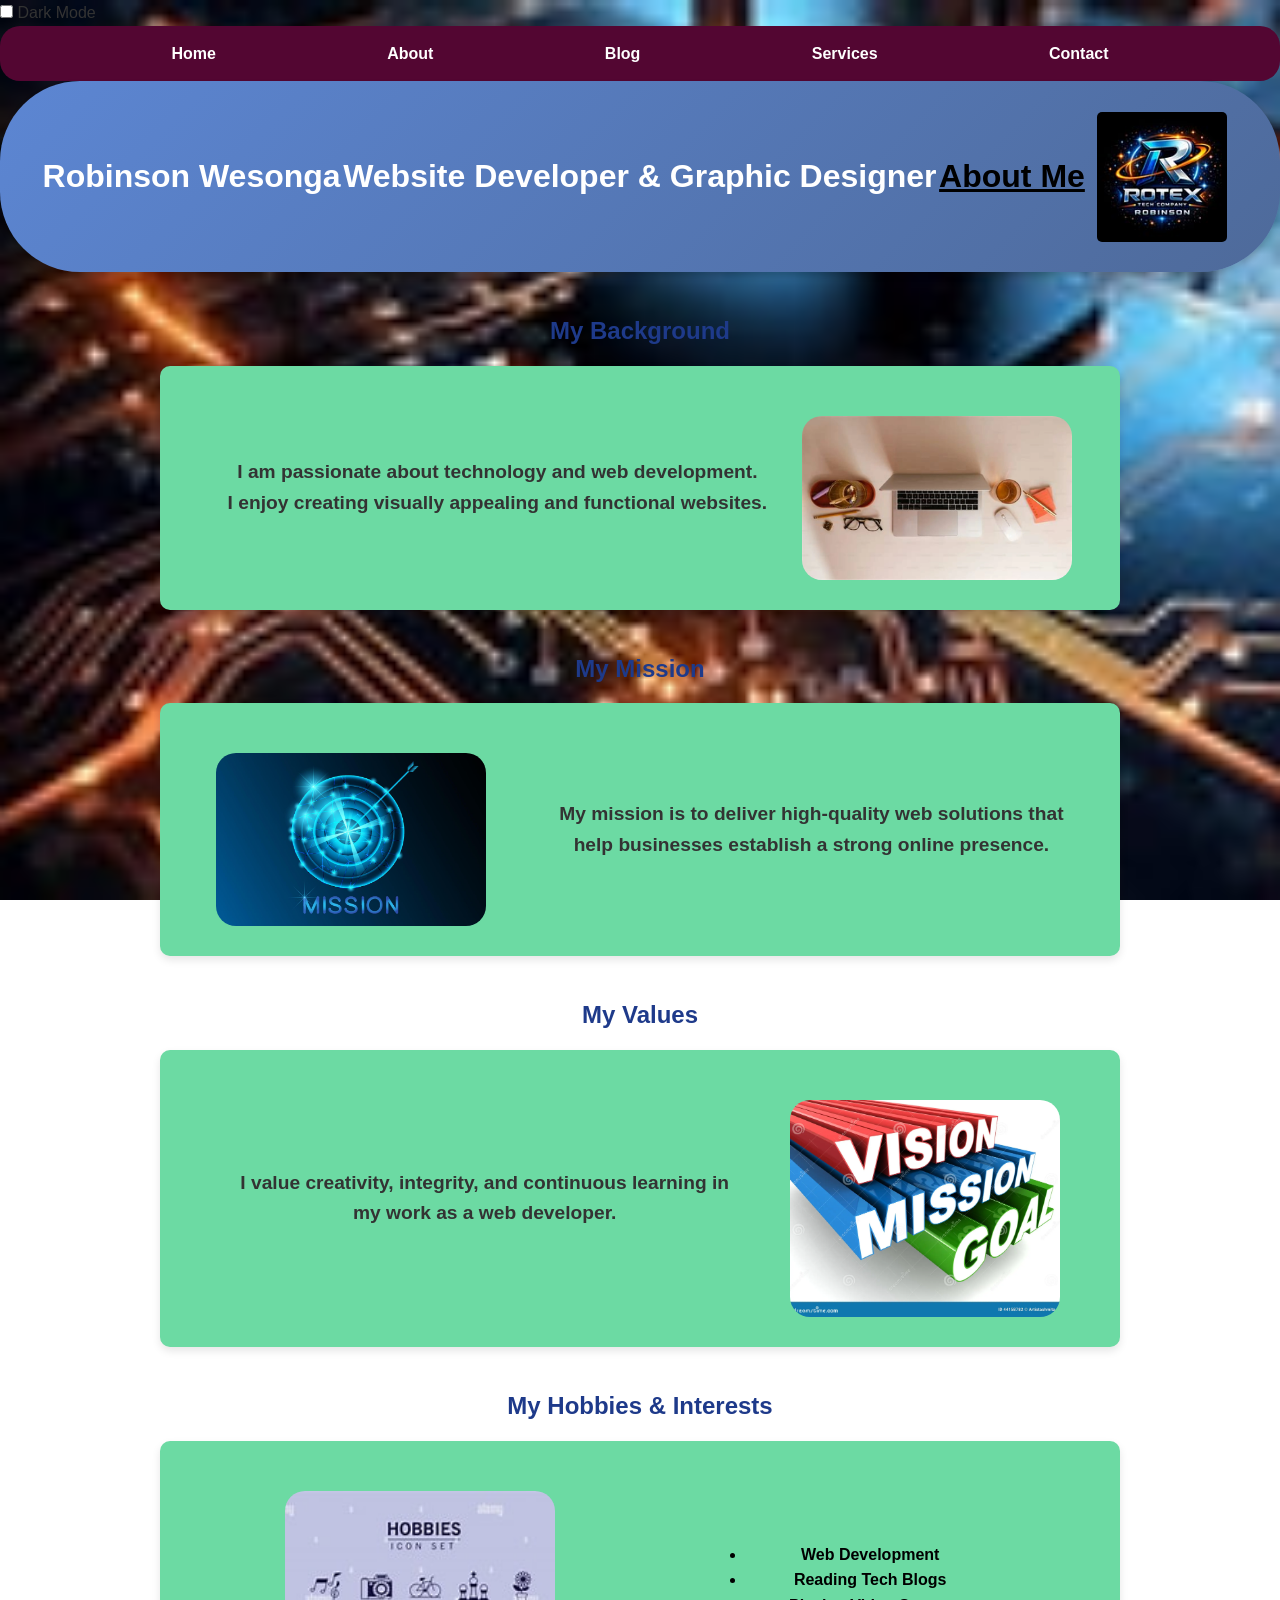
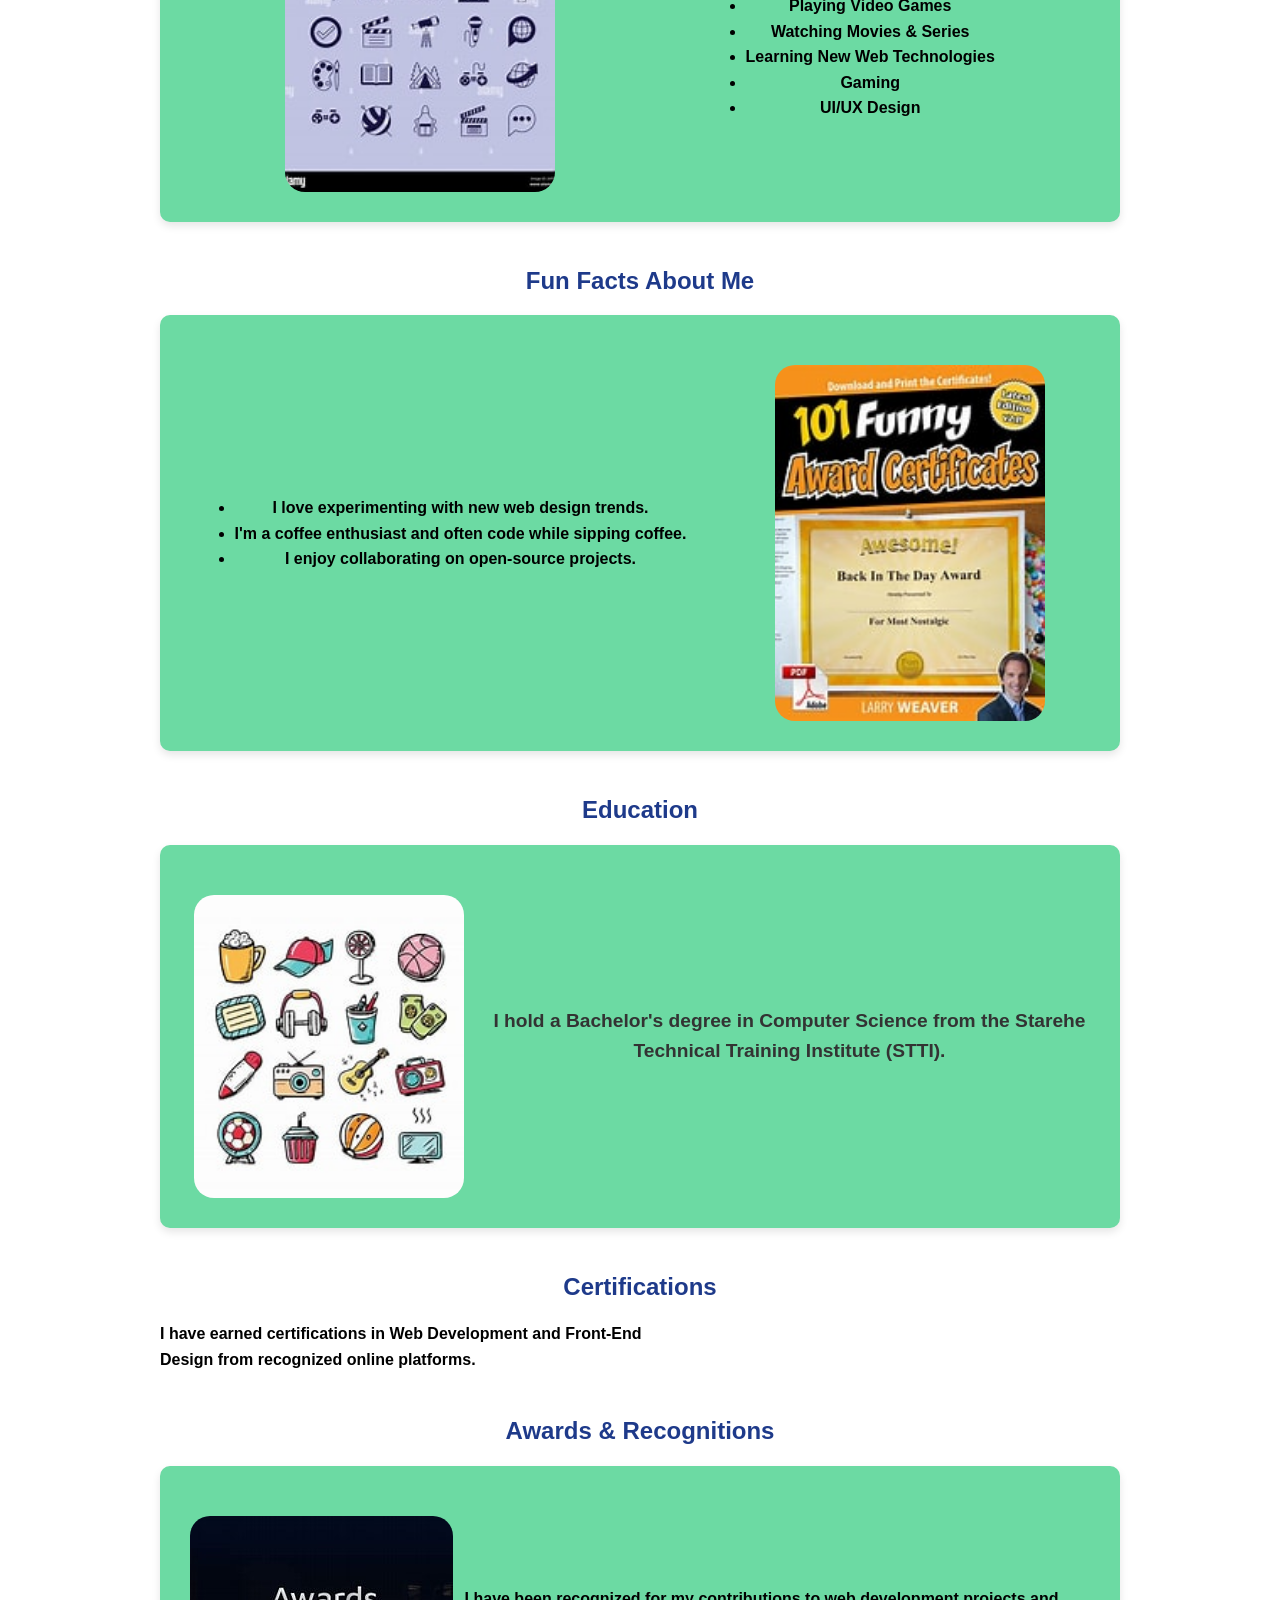
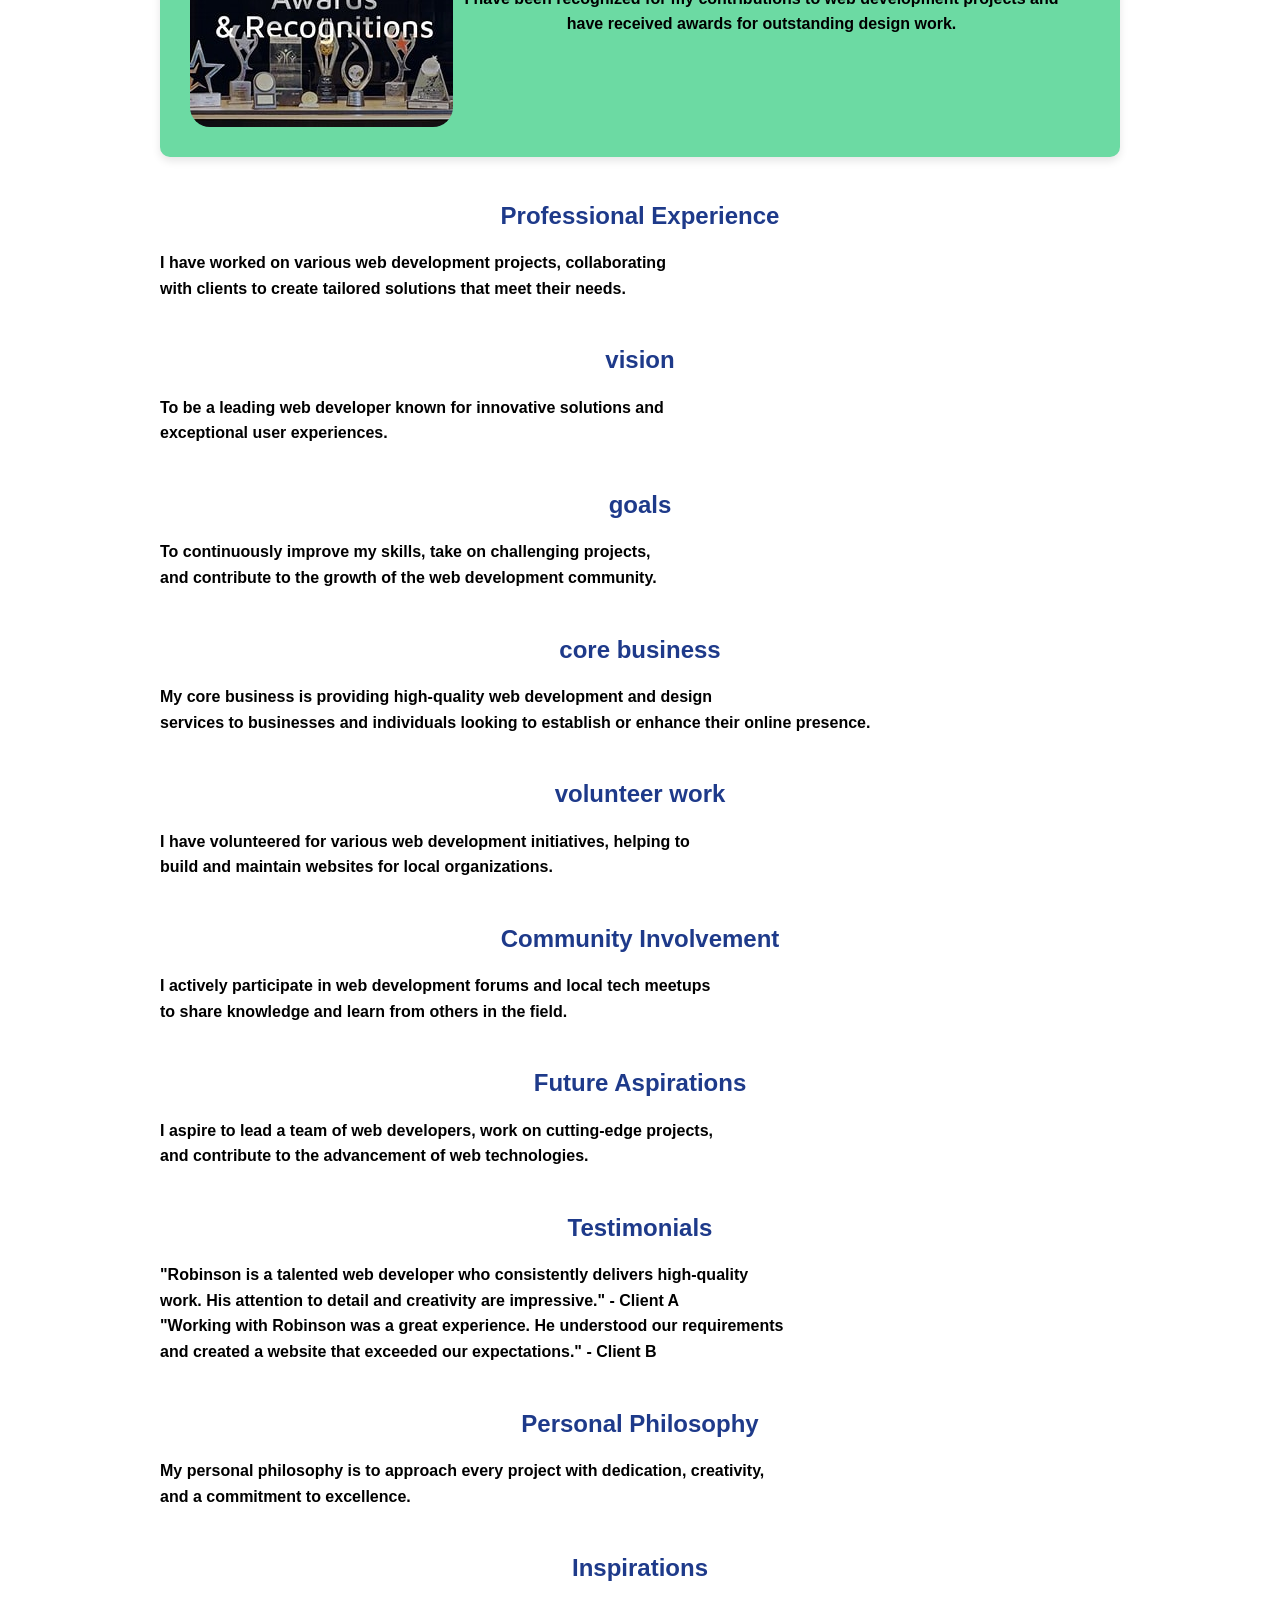
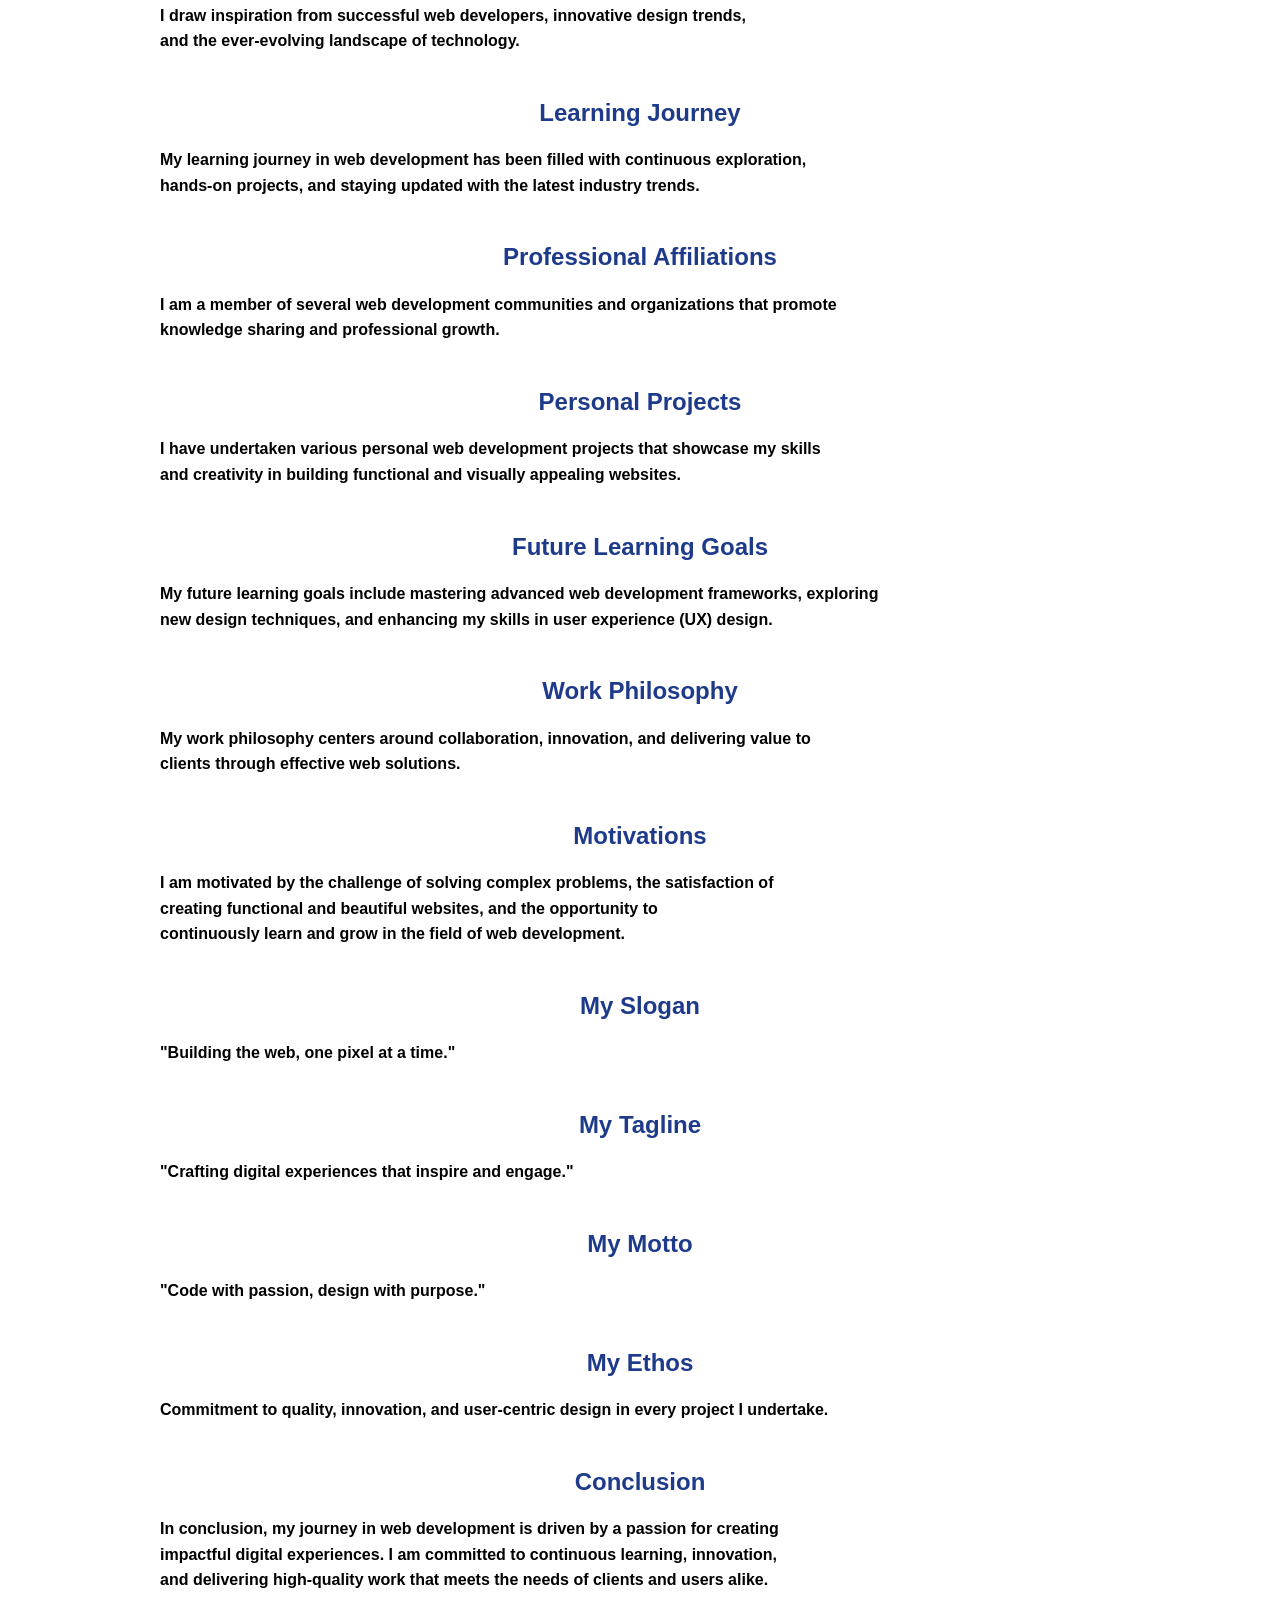
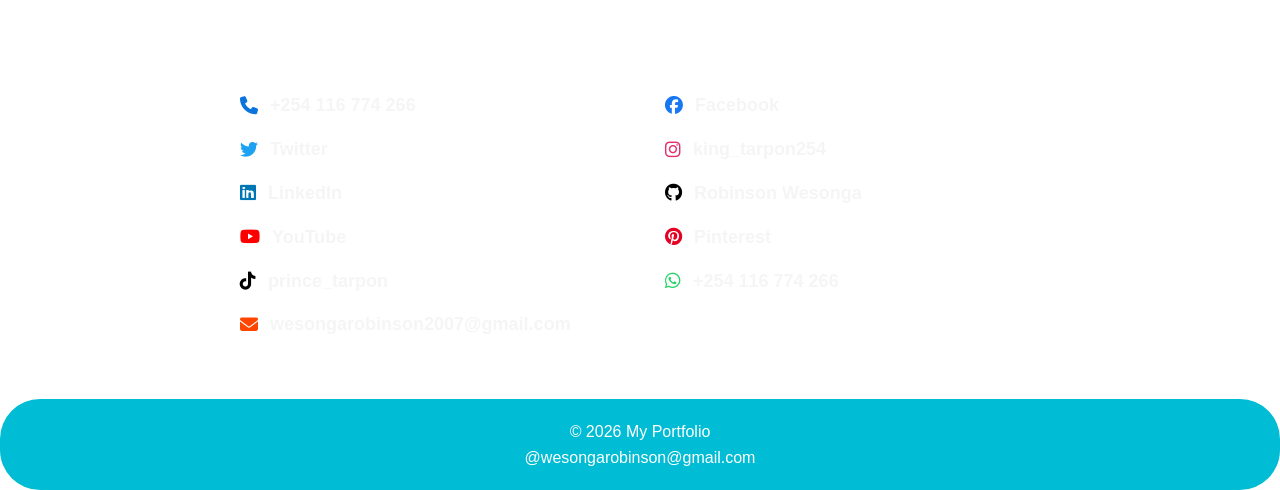
==== about.html @ 561dfd43 "modified:   about.html inserted new file:   images/OIP (1).jpg inserted new file:   images/OIP (1).w" ====
<!DOCTYPE html>
<html>

<head>
    <title>About Me</title>
    <!--CSS-->
    <link rel="stylesheet" href="style.css">
    <!--Font Awesome CDN for icons-->
    <link rel="stylesheet" href="https://cdnjs.cloudflare.com/ajax/libs/font-awesome/6.4.0/css/all.min.css">
</head>

<body>

    <input type="checkbox" onclick="document.body.classList.toggle('dark')">
    <span>Dark Mode</span>

    <nav class="sidebar">
        <ul>
            <li><a href="index.html">Home</a></li>
            <li><a href="about.html">About</a></li>
            <li><a href="blog.html">Blog</a></li>
            <li><a href="services.html">Services</a></li>
            <li><a href="contact.html">Contact</a></li>
        </ul>
    </nav>

    <header>

        <h1>Robinson Wesonga</h1>
        <h1>Website Developer & Graphic Designer</h1>
        <h1 style="text-decoration: underline; color: black;">About Me</h1>
        <img src="images/642961616_18037178177574374_8759530237700538439_n.jpg" alt="image.png">
    </header>

    <main>

        <!--== My Background section==-->
        <section>
            <h2 style="text-align: center;"><b>My Background</h2>
            <div class="mission">
                <p>
                    I am passionate about technology and web development.<br> I enjoy creating visually appealing and
                    functional
                    websites.
                </p>
                <img class="image" src="images/OIP.webp" alt="">
            </div>
        </section>

        <!--== My Mission section==-->
        <section>
            <h2 style="text-align: center;">My Mission</h2>
            <div class="mission">
                <img class="image"
                    src="images/futuristic-mission-concept-an-arrow-and-darts-target-glowing-symbols-and-text-technology-abstract-mission-illustration-graphic-design-concept-of-business-mission-glow-in-the-dark-background-vector.jpg"
                    alt="">
                <p>
                    My mission is to deliver high-quality web solutions that<br> help businesses establish a strong
                    online
                    presence.
                </p>
            </div>
        </section>

        <!--== My Values section ==-->
        <section>
            <h2 style="text-align: center;">My Values</h2>
            <div class="mission">
                <p>
                    I value creativity, integrity, and continuous learning in<br> my work as a web developer.
                </p>
                <img class="image" src="images/vision-mission-concept-words-goal-zooming-view-44158782.webp" alt="">
            </div>
        </section>

        <!--== My Hobbies & Interests section ==-->
        <section>
            <h2 style="text-align: center;">My Hobbies & Interests</h2>
            <div class="mission">
                <img class="image" src="images/OIP.jpg" alt="">
                <ul>
                    <li>Web Development</li>
                    <li>Reading Tech Blogs</li>
                    <li>Playing Video Games</li>
                    <li>Watching Movies & Series</li>
                    <li>Learning New Web Technologies</li>
                    <li>Gaming</li>
                    <li>UI/UX Design</li>
                </ul>
            </div>
        </section>

        <!--== Fun Facts About Me section ==-->
        <section>
            <h2 style="text-align: center;">Fun Facts About Me</h2>
            <div class="mission">
            <ul>
                <li>I love experimenting with new web design trends.</li>
                <li>I'm a coffee enthusiast and often code while sipping coffee.</li>
                <li>I enjoy collaborating on open-source projects.</li>
            </ul>
            <img class="image" src="images/OIP (1).jpg" alt="">
            </div>
        </section>

        <!--== Education section ==-->
        <section>
            <h2 style="text-align: center;">Education</h2>
            <div class="mission">
                <img class="image" src="images/OIP (2).jpg" alt="">
            
            <p>I hold a Bachelor's degree in Computer Science from the Starehe<br> Technical Training Institute (STTI).
            </p>
        </div>
        </section>

        <!--== Certifications section ==-->
        <section>
            <h2 style="text-align: center;">Certifications</h2>
            <p>I have earned certifications in Web Development and Front-End<br> Design from recognized online
                platforms.
            </p>
        </section>

        <!--== Awards & Recognitions section ==-->
        <section>
            <h2 style="text-align: center;">Awards & Recognitions</h2>
            <p>
                <div class="mission">
                    <img class="image" src="images/OIP (3).jpg" alt="">
                I have been recognized for my contributions to web development
                projects and have received awards for outstanding design work.
            </p>
        </div>
        </section>
        <!--== Professional Experience section ==-->
        <section>
            <h2 style="text-align: center;">Professional Experience</h2>
            <p>I have worked on various web development projects, collaborating<br> with clients to create tailored
                solutions that meet their needs.</p>
        </section>

        <!--== Vision section ==-->
        <section>
            <h2 style="text-align: center;">vision</h2>
            <p>To be a leading web developer known for innovative solutions and<br> exceptional user experiences.</p>
        </section>

        <!--== Goals section ==-->
        <section>
            <h2 style="text-align: center;">goals</h2>
            <p>To continuously improve my skills, take on challenging projects,<br> and contribute to the growth of the
                web
                development community.</p>
        </section>

        <!--==our core business section-->
        <section>
            <h2 style="text-align: center;">core business</h2>
            <p>My core business is providing high-quality web development and design<br> services to businesses and
                individuals looking to establish or enhance their online presence.</p>
        </section>

        <!--== Volunteer Work section ==-->
        <section>
            <h2 style="text-align: center;">volunteer work</h2>
            <p>I have volunteered for various web development initiatives, helping to<br> build and maintain websites
                for
                local organizations.</p>
        </section>

        <!--== Community Involvement section ==-->
        <section>
            <h2 style="text-align: center;">Community Involvement</h2>
            <p>I actively participate in web development forums and local tech meetups<br> to share knowledge and learn
                from
                others in the field.</p>
        </section>

        <!--== Future Aspirations section ==-->
        <section>
            <h2 style="text-align: center;">Future Aspirations</h2>
            <p>I aspire to lead a team of web developers, work on cutting-edge projects,<br> and contribute to the
                advancement of web technologies.</p>
        </section>

        <!--== Testimonials section section==-->
        <section>
            <h2 style="text-align: center;">Testimonials</h2>
            <p>"Robinson is a talented web developer who consistently delivers high-quality<br> work. His attention to
                detail and creativity are impressive." - Client A</p>
            <p>"Working with Robinson was a great experience. He understood our requirements<br> and created a website
                that
                exceeded our expectations." - Client B</p>
        </section>

        <!--== Personal Philosophy section-->
        <section>
            <h2 style="text-align: center;">Personal Philosophy</h2>
            <p>My personal philosophy is to approach every project with dedication, creativity,<br> and a commitment to
                excellence.</p>
        </section>

        <!--== Inspirations section==-->
        <section>
            <h2 style="text-align: center;">Inspirations</h2>
            <p>I draw inspiration from successful web developers, innovative design trends,<br> and the ever-evolving
                landscape of technology.</p>
        </section>

        <!--== Learning Journey section==-->
        <section>
            <h2 style="text-align: center;">Learning Journey</h2>
            <p>My learning journey in web development has been filled with continuous exploration,<br> hands-on
                projects, and staying updated with the latest industry trends.</p>
        </section>

        <!--== Personal Affiliation Section==-->
        <section>
            <h2 style="text-align: center;">Professional Affiliations</h2>
            <p>I am a member of several web development communities and organizations that promote<br> knowledge sharing
                and professional growth.</p>
        </section>

        <!--== Personal Project Section==-->
        <section>
            <h2 style="text-align: center;">Personal Projects</h2>
            <p>I have undertaken various personal web development projects that showcase my skills<br> and creativity in
                building functional and visually appealing websites.</p>
        </section>

        <!--== Future Learning Goal Section==-->
        <section>
            <h2 style="text-align: center;">Future Learning Goals</h2>
            <p>My future learning goals include mastering advanced web development frameworks, exploring<br> new design
                techniques, and enhancing my skills in user experience (UX) design.</p>
        </section>

        <!--== Work Philosophy section ==-->
        <section>
            <h2 style="text-align: center;">Work Philosophy</h2>
            <p>My work philosophy centers around collaboration, innovation, and delivering value to<br> clients through
                effective web solutions.</p>
        </section>

        <!--== Motivations section ==-->
        <section>
            <h2 style="text-align: center;">Motivations</h2>
            <p>I am motivated by the challenge of solving complex problems, the satisfaction of<br> creating functional
                and
                beautiful websites, and the opportunity to <br>continuously learn and grow in the field of web
                development.
            </p>
        </section>

        <!--== My Slogan Section ==-->
        <section>
            <h2 style="text-align: center;">My Slogan</h2>
            <p>"Building the web, one pixel at a time."</p>
        </section>

        <!--== tagline sectiion ==-->
        <section>
            <h2 style="text-align: center;">My Tagline</h2>
            <p>"Crafting digital experiences that inspire and engage."</p>
        </section>

        <!--== my motto section ==-->
        <section>
            <h2 style="text-align: center;">My Motto</h2>
            <p>"Code with passion, design with purpose."</p>
        </section>

        <!--== My Ethos Section ==-->
        <section>
            <h2 style="text-align: center;">My Ethos</h2>
            <p>Commitment to quality, innovation, and user-centric design in every project I undertake.</p>
        </section>

        <!--== conclusion section ==-->
        <section>
            <h2 style="text-align: center;">Conclusion</h2>
            <p>In conclusion, my journey in web development is driven by a passion for creating<br> impactful digital
                experiences. I am committed to continuous learning, innovation, <br>and delivering high-quality work
                that
                meets the needs of clients and users alike.</p>
        </section>
        <h2 class="reach">Follow Us on:</h2>

        <ul class="contacts">
            <li><i class="fa-solid fa-phone phone"> </i><a href="tel:+254116774266">+254 116 774 266</a></li>
            <li><i class="fa-brands fa-facebook facebook"></i> <a href="https://facebook.com/Prince Tarpon"
                    target="_blank">Facebook</a></li>
            <li><i class="fa-brands fa-twitter twitter"></i><a href="https://twitter.com" target="_blank">Twitter</a>
            </li>
            <li><i class="fa-brands fa-instagram instagram"></i> <a href="https://instagram.com/king_tarpon254"
                    target="_blank">king_tarpon254</a></li>
            <li><i class="fa-brands fa-linkedin linkedin"></i> <a href="https://linkedin.com"
                    target="_blank">LinkedIn</a></li>
            <li><i class="fa-brands fa-github github"></i> <a href="https://github.com" target="_blank">Robinson
                    Wesonga</a></li>
            <li><i class="fa-brands fa-youtube youtube"></i> <a href="https://youtube.com" target="_blank">YouTube</a>
            </li>
            <li><i class="fa-brands fa-pinterest pinterest"></i> <a href="https://pinterest.com"
                    target="_blank">Pinterest</a></li>
            <li><i class="fa-brands fa-tiktok tiktok"></i> <a href="https://www.tiktok.com/prince_tarpon"
                    target="_blank">prince_tarpon</a>
            </li>
            <li> <i class="fa-brands fa-whatsapp whatsapp"></i> <a href="https://wa.me/254116774266"
                    target="_blank">+254 116 774 266</a></li>
            <li><i class="fa-solid fa-envelope email"></i><a
                    href="mailto:wesongarobinson2007@gmail.com">wesongarobinson2007@gmail.com</a> </li>
        </ul>

        </b>
    </main>

    <footer>

        <p>© 2026 My Portfolio</p>
        <p>@wesongarobinson@gmail.com</p>
    </footer>

</body>

</html>
---- style.css ----
.dark {
    background-color: black;
    color: white;
}

/* GENERAL STYLES */
* {
    margin: 0;
    padding: 0;
    box-sizing: border-box;
    font-family: Arial, Helvetica, sans-serif;

}

body {
    font-family: Arial, Helvetica, sans-serif;
    line-height: 1.6;
    background: url('images/OIP (7).jpg') no-repeat center center fixed;
    background-size: cover;
    color: #333;
    border-radius: 80px;

}

/* NAVIGATION */
nav {
    background: rgb(83, 6, 50);
    padding: 15px;
    border-radius: 20px;
}

nav ul {
    display: flex;
    justify-content: space-evenly;
    list-style: none;
}

.paragraph {
    font-size: larger;
    font-family: 'Times New Roman', Times, serif;
    text-align: center;

}

.skill {
    margin-bottom: 20px;
    margin-top: 20px;
    padding: 10px;
    background-color: #e0f2fe;
    border-radius: 8px;
}

.skill h3 {
    margin-bottom: 10px;
}

.skill ul {
    list-style: square;
    margin-left: 20px;
    margin-bottom: 20px;
    padding: 10px;
    align-items: center;
}

.hero {
    background: olive;
    color: antiquewhite;
    padding: 50px;
    text-align: center;
}

.content {
    background: whitesmoke;
    margin: 25px;
    padding: 25px;
    border-radius: 6px;
}


nav ul li {
    margin: 0 15px;
}

nav ul li a {
    color: white;
    text-decoration: none;
    font-weight: bold;
}

nav ul li a:hover {
    color: #facc15;
}

@media screen {}

/* HEADER SECTION */
header {
    background: linear-gradient(135deg, #5c86d3, #4e6a9a);
    color: #fff;
    padding: 20px 40px;
    display: flex;
    align-items: center;
    justify-content: space-evenly;
    box-shadow: 0 4px 6px rgba(0, 0, 0, 0.2);
    border-radius: 80px;
}


header img {
    padding: 10px;
    width: 150px;
    border-radius: 15px;
    margin-top: 1px;
    display: flex;

}
.image {
    width: 30%;
    height: auto;
    border-radius: 20px;
    margin-top: 20px;
    justify-content: space-between;
}
.mission {
    padding: 30px;
    border-radius: 10px;
    text-align: center;
    box-shadow: 0 4px 8px rgba(0, 0, 0, 0.1);
    display: flex;
    flex-direction: row;
    align-items: center;
    justify-content: space-around;
    background-color: #6cdaa3;
}
.mission p {
    font-size: 1.2rem;
    color: #333;
    margin-left: 20px;
}

/* MAIN CONTENT */
main {
    padding: 40px 20px;
    max-width: 1000px;
    margin: auto;
    color: black;
}

section {
    margin-bottom: 40px;
}

section h2 {
    color: #1e3a8a;
    margin-bottom: 15px;
}

/* CARDS */
.card {
    background: white;
    padding: 20px;
    margin: 15px 0;
    border-radius: 10px;
    box-shadow: 0 4px 10px rgba(0, 0, 0, 0.1);
}

/* BLOG & SERVICES GRID */
.grid {
    display: grid;
    grid-template-columns: repeat(auto-fit, minmax(250px, 1fr));
    gap: 20px;
    flex-wrap: wrap;
}


/* FOOTER */
footer {
    text-align: center;
    padding: 20px;
    background: #00bcd4;
    color: white;
    border-radius: 40px;
}

.form-container {
    background: rgba(19, 80, 82, 0.1);
    margin-bottom: 10px;
    margin-left: 300px;
    margin-top: 80px;
    padding: 40px;
    border-radius: 15px;
    width: 380px;
    height: 640px;
    text-align: center;
    box-shadow: 0 0 15px rgba(13, 241, 13, 0.3)
}

h2 {
    color: #fff;
    margin-bottom: 20px;
}

/*password section*/

input {
    font-family: monospace;
    font-size: 1rem;
    padding: 0.5rem 1rem;
    padding-right: 4rem;
    letter-spacing: 0.1ch;
    border-radius: 6px;
    color: var(--color-alpha);
    border-color: var(--color-alpha);
    border-style: solid;
    background: var(--input-bg);
    outline: none;
    transition: border-color 0.2s, color 0.2s;
    
}


.input-box {
    position: relative;
    margin: 20px 0;
}

.input-box input {
    width: 100%;
    padding: 15px 18px;
    background: none;
    border: none;
    outline: none;
    color: #fff;
    font-size: 18px;
    border-bottom: 2px solid rgba(255, 255, 255, 0.5);
    transition: 0.4s;
}

.input-box input:focus {
    border-color: #00ffff;
    box-shadow: 0 5px 15px rgba(255, 255, 255, 0.3);
}

.input-box span {
    position: absolute;
    top: 50%;
    left: 15px;
    color: rgba(255, 255, 255, 0.5);
    font-size: 14px;
    pointer-events: none;
    transition: translateY(-50%);
}

.input-box input:focus+span,
.input-box input:not(:placeholder-shown)+span {
    top: 5px;
    font-size: 10px;
    color: #00ffff;
}

.submit-btn {
    background: linear-gradient(90deg, #00ffff, #00ff80);
    border: none;
    padding: 12px 30px;
    border-radius: 25px;
    color: #000;
    font-weight: bold;
    cursor: pointer;
    transition: 0.4s;
    margin-top: 10px;
}

.submit-btn:hover {
    background: linear-gradient(90deg, #00ff80, #00ffff);
    box-shadow: 0 5px 15px #00ffff80;
}

.submit-btn::before {
    content: "";
    position: absolute;
    inset: 0;
    border-radius: 10px;
    background: linear-gradient(150deg, #ff006e, #8400ff, #00ff85, #ffd500, #ff006e);
    background-size: 500%;
    z-index: -1;
    filter: blur(40px);
    opacity: 0;
    transition: opacity 0.3s ease;
}

.submit-btn:hover::before {
    opacity: 1;
}

.contacts{
    list-style: none;
    padding: 0px;
    max-width: 800px;
    margin: 20px auto;
    font-size: 18px;
    display:grid ;
    grid-template-columns: repeat(auto-fit, minmax(300px, 1fr)); /* 2 columns if screen is wide*/
    gap:15px 50px; /*row and column gap */
}
.contacts li{
    display: flex;
    align-items: center;
    gap: 12px; /*space between icon and text*/

}
/*Colored icons*/
.contacts i.phone { color: #0a74da; }
.contacts i.instagram { color: #E1306C; }
.contacts i.tiktok { color: #010101; }
.contacts i.whatsapp { color: #25D366; }
.contacts i.email { color: #FF4500; }
.contacts i.linkedin { color: #0077B5; }
.contacts i.facebook { color: #1877F2; }
.contacts i.github { color: #000000; }
.contacts i.pinterest { color: #E60023; }
.contacts i.youtube { color: #FF0000; }
.contacts i.twitter { color: #1DA1F2; }

/*Links*/
.contacts a{
    text-decoration: none;
    color:whitesmoke
}

.contacts a:hover {
    color:#ff4500;
}
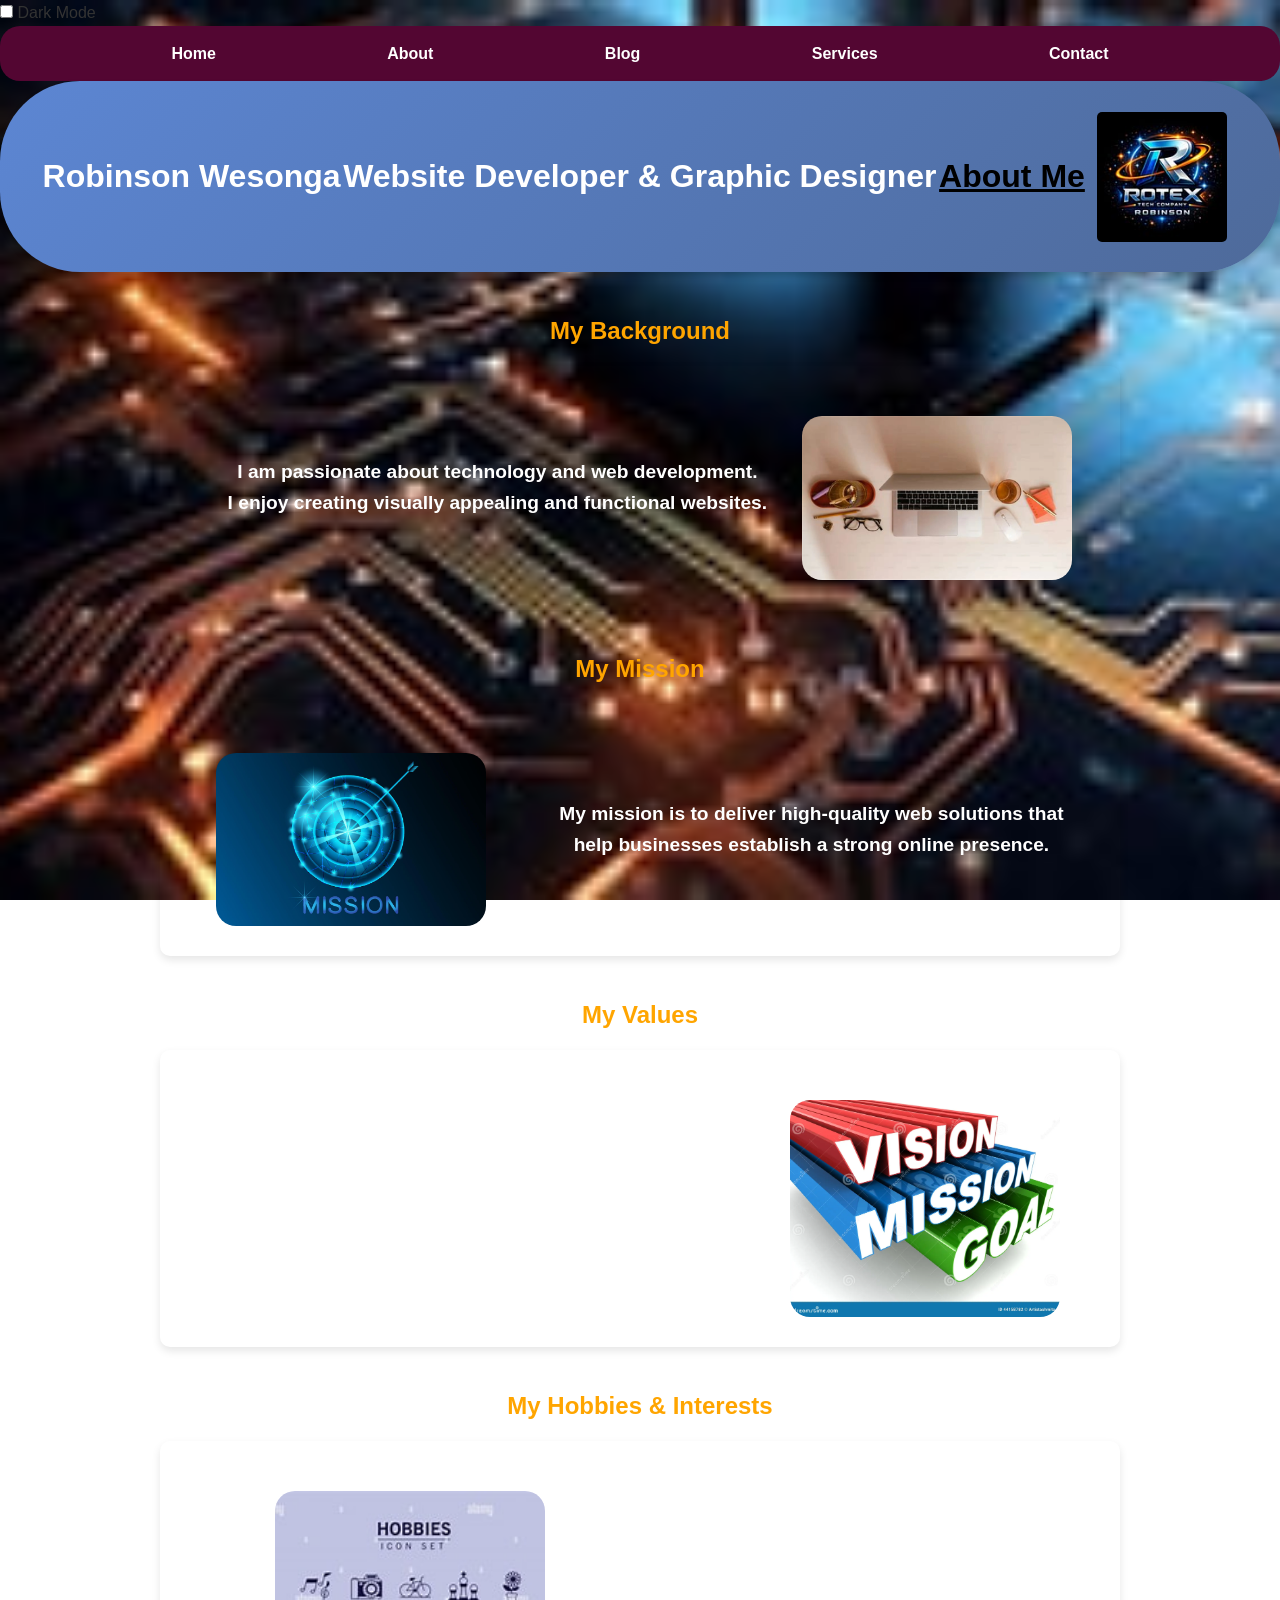
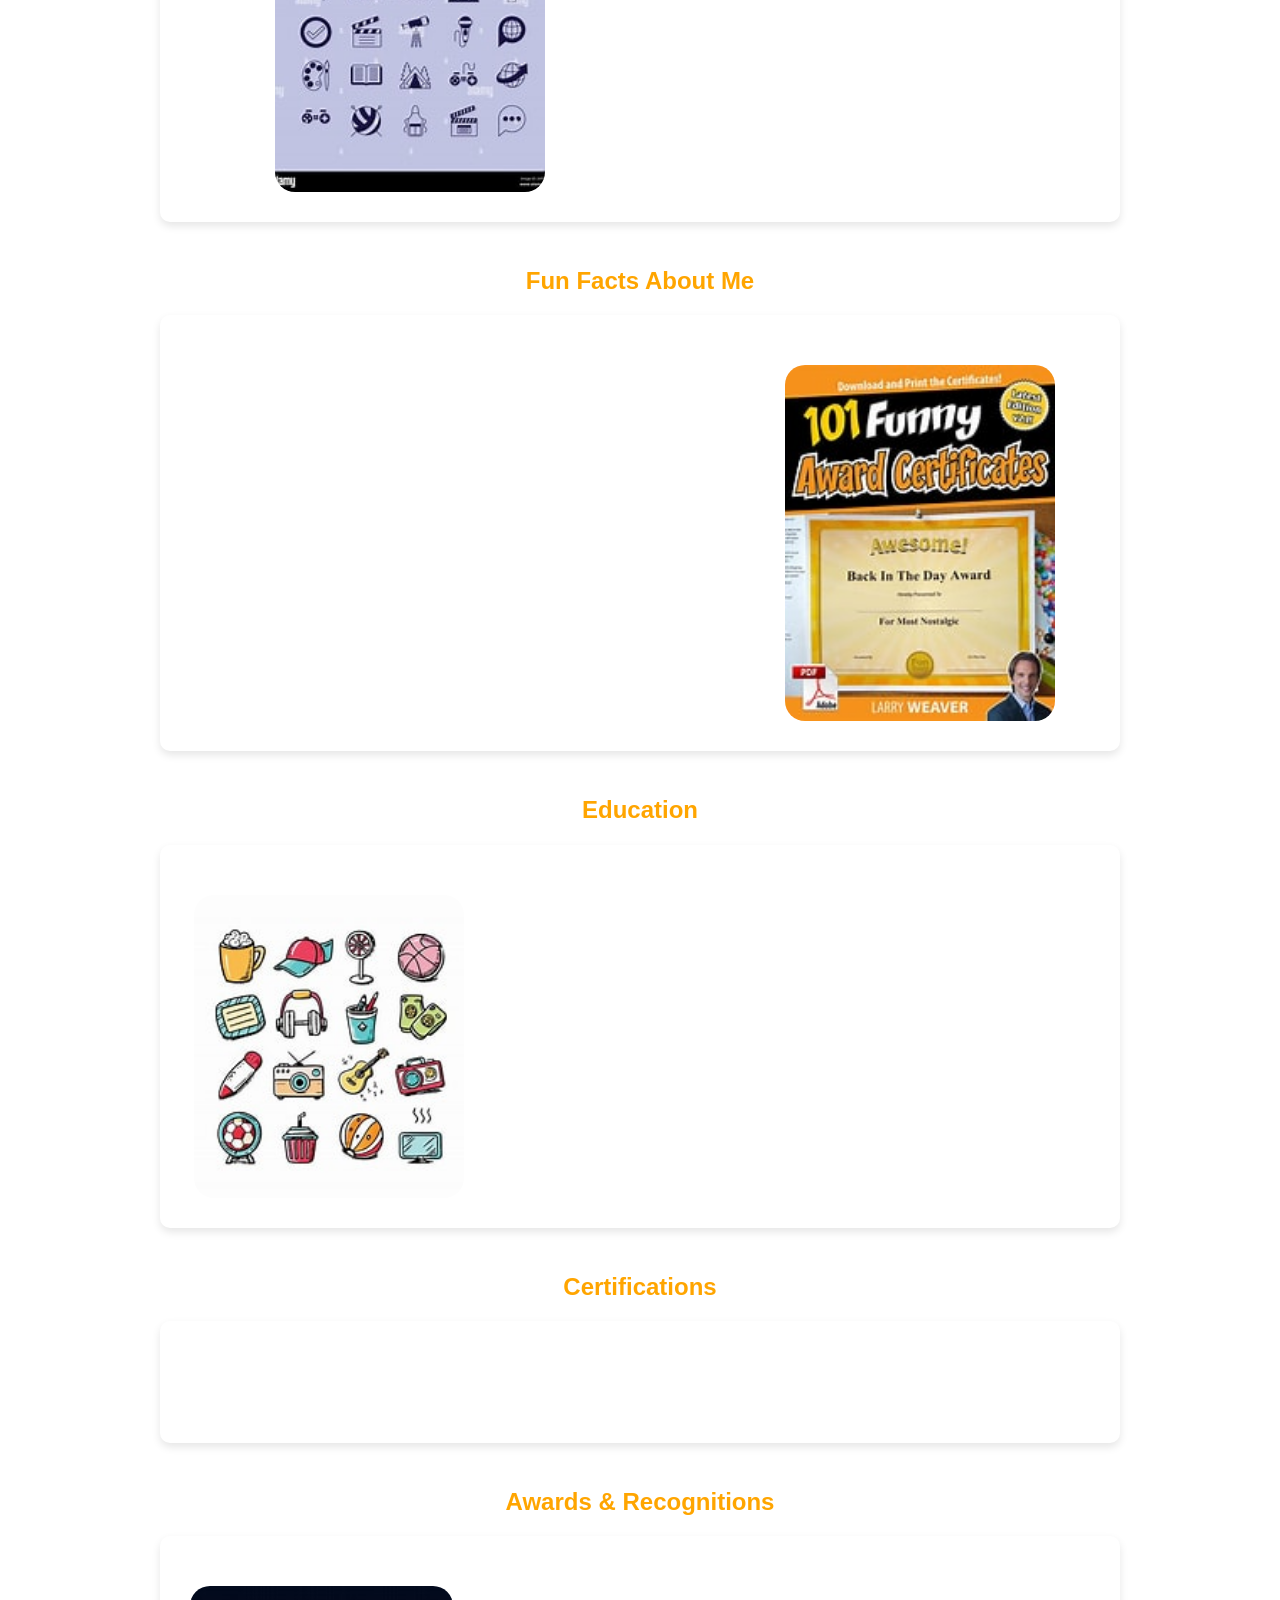
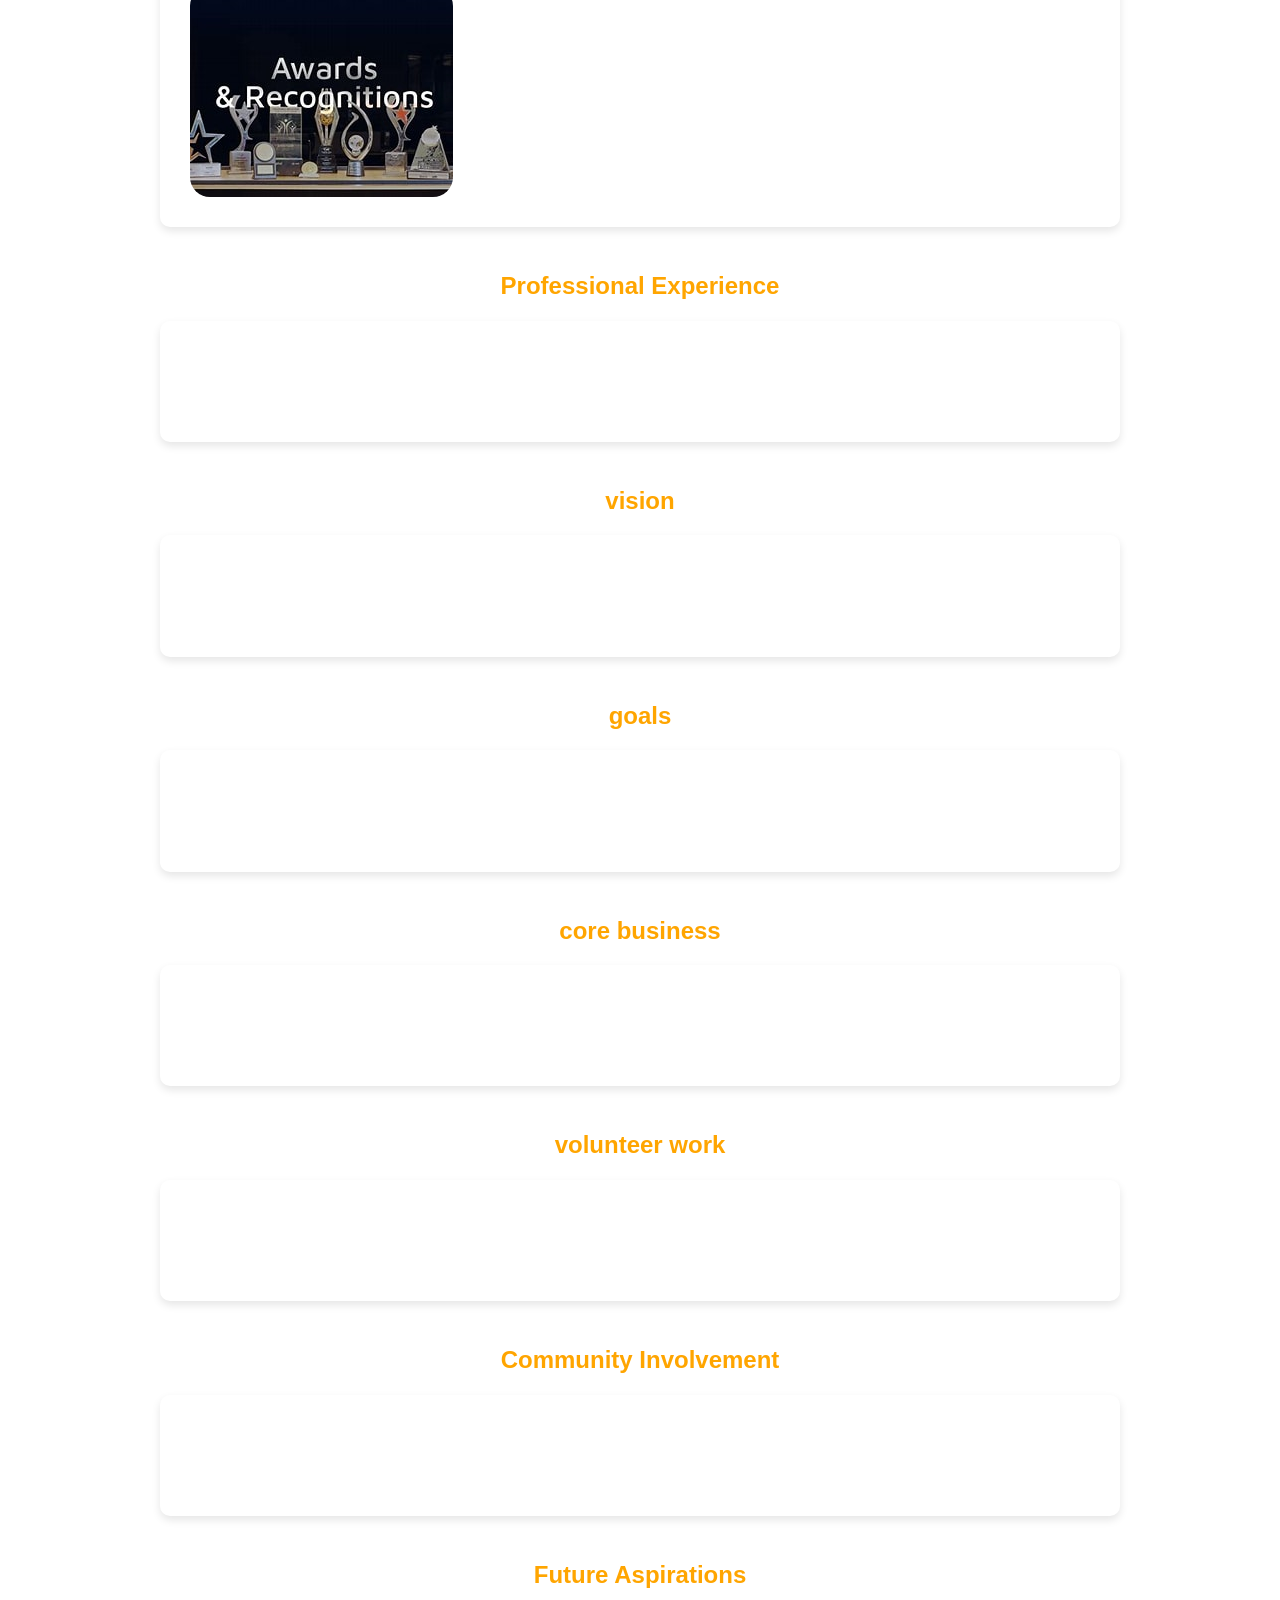
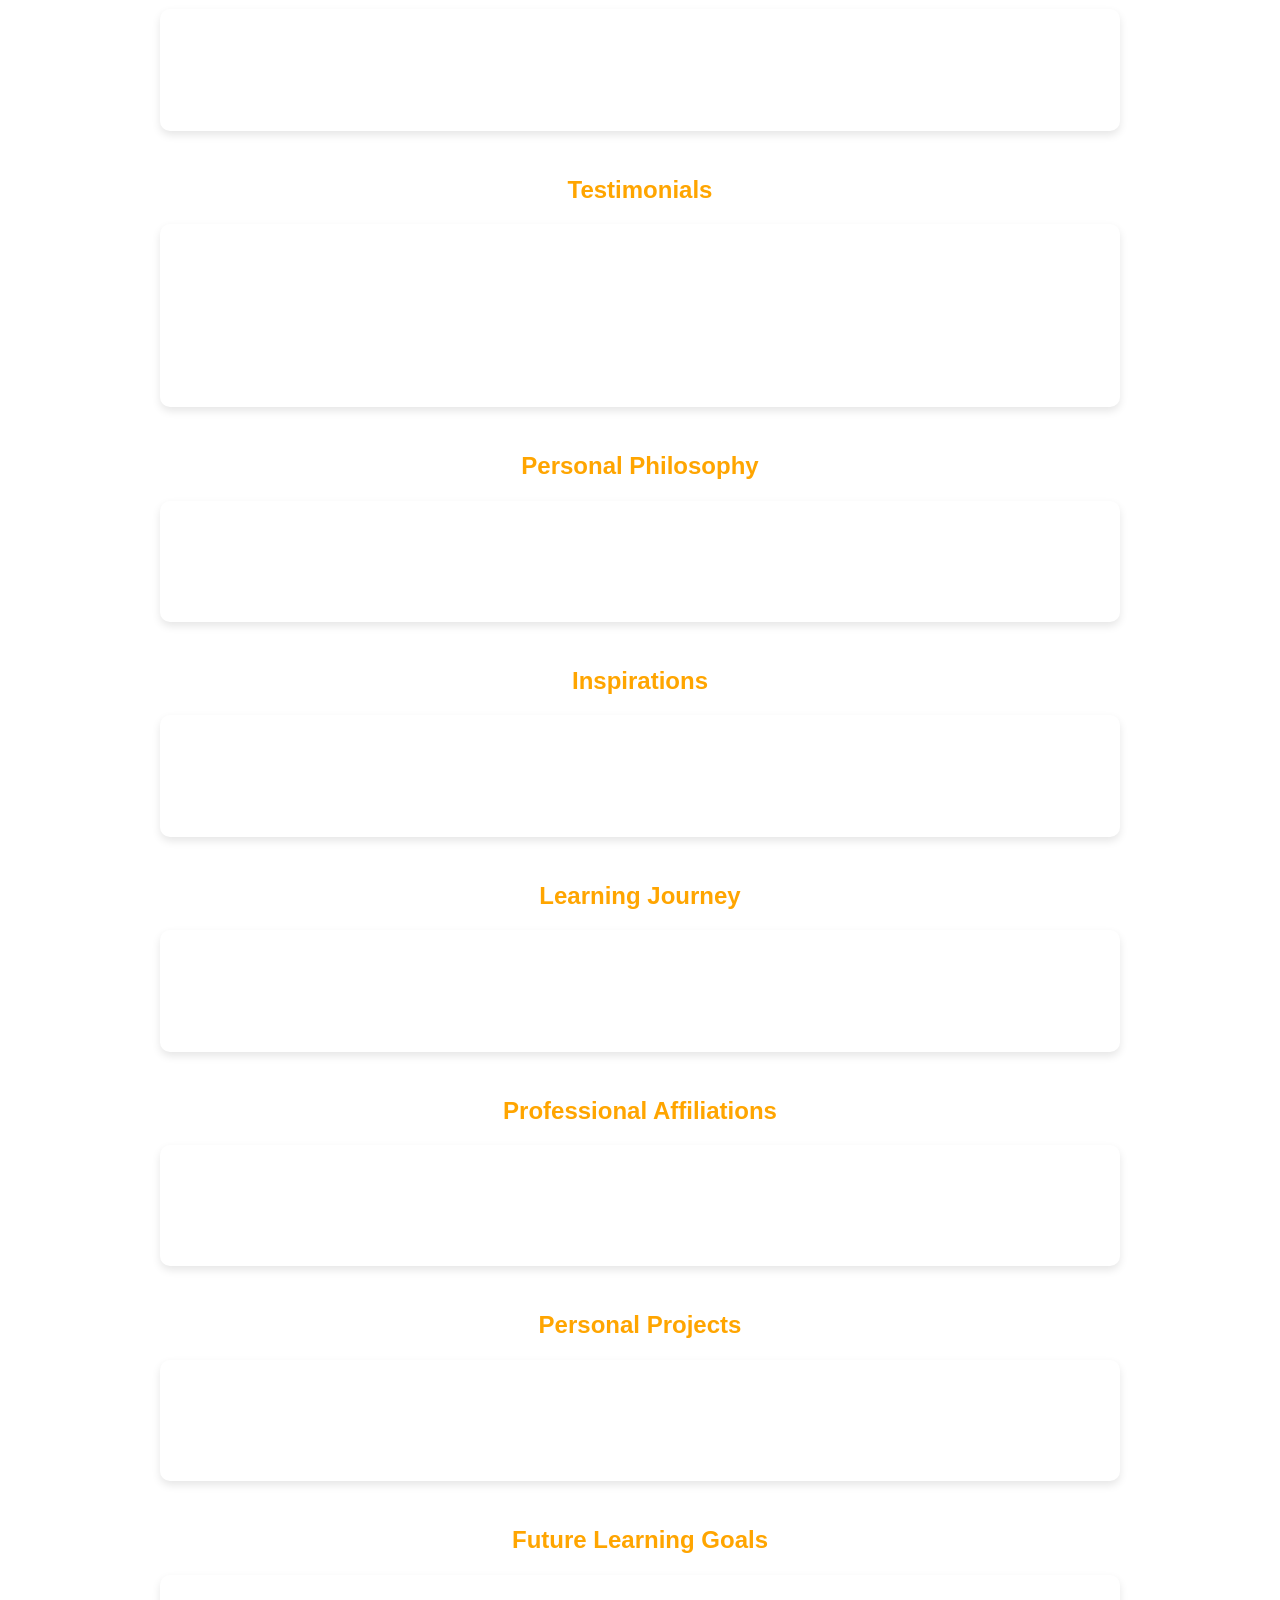
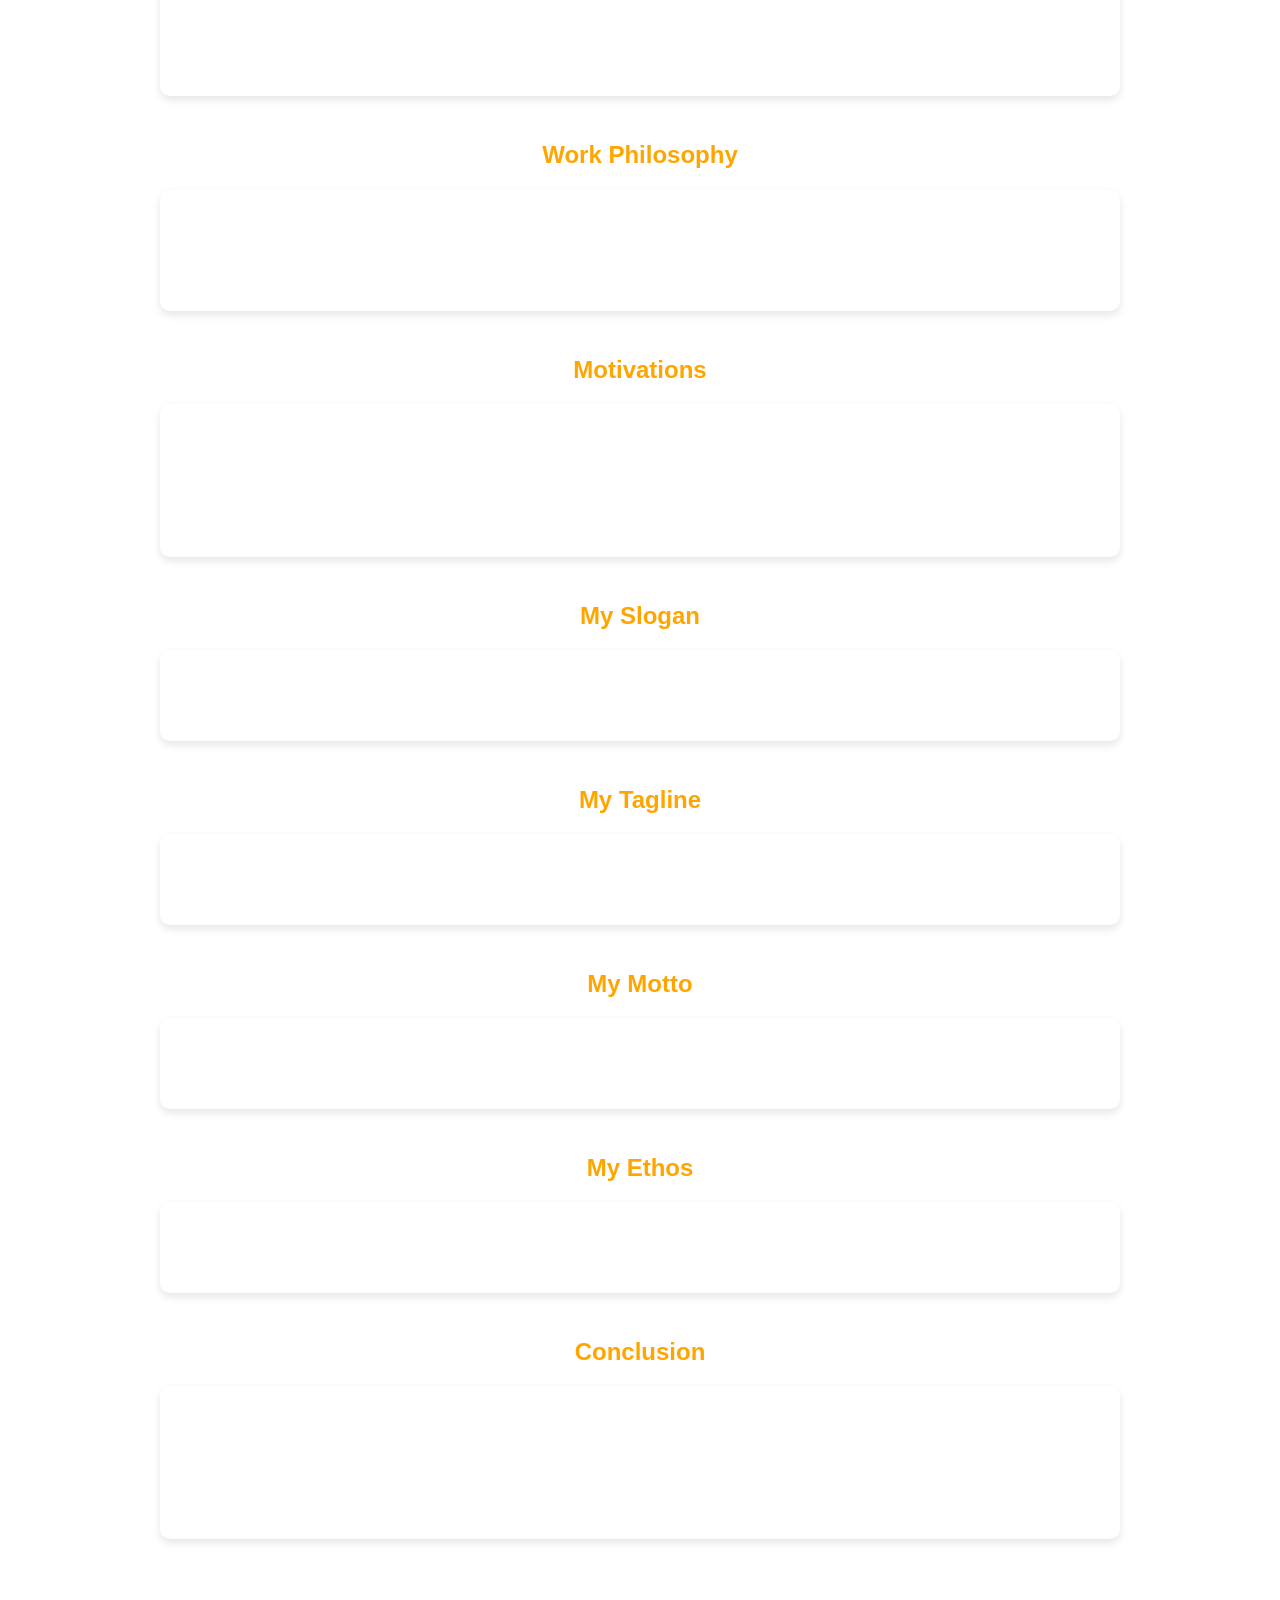
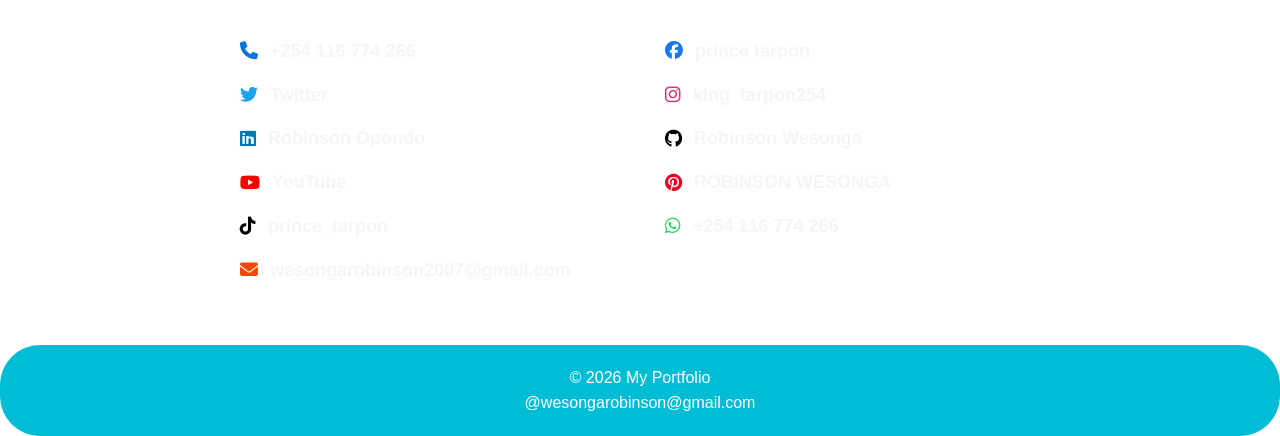
==== commit 2850a0e0: "modified:   about.html modified:   blog.html modified:   contact.html modified:   index.html modifie" ====
--- a/about.html
+++ b/about.html
@@ -117,17 +117,20 @@
         <!--== Certifications section ==-->
         <section>
             <h2 style="text-align: center;">Certifications</h2>
+            <div class="mission">
             <p>I have earned certifications in Web Development and Front-End<br> Design from recognized online
                 platforms.
             </p>
+        </div>
         </section>
 
         <!--== Awards & Recognitions section ==-->
         <section>
             <h2 style="text-align: center;">Awards & Recognitions</h2>
-            <p>
                 <div class="mission">
+                    
                     <img class="image" src="images/OIP (3).jpg" alt="">
+                    <p>
                 I have been recognized for my contributions to web development
                 projects and have received awards for outstanding design work.
             </p>
@@ -136,6 +139,7 @@
         <!--== Professional Experience section ==-->
         <section>
             <h2 style="text-align: center;">Professional Experience</h2>
+            <div class="mission">
             <p>I have worked on various web development projects, collaborating<br> with clients to create tailored
                 solutions that meet their needs.</p>
         </section>
@@ -143,12 +147,14 @@
         <!--== Vision section ==-->
         <section>
             <h2 style="text-align: center;">vision</h2>
+            <div class="mission">
             <p>To be a leading web developer known for innovative solutions and<br> exceptional user experiences.</p>
         </section>
 
         <!--== Goals section ==-->
         <section>
             <h2 style="text-align: center;">goals</h2>
+            <div class="mission">
             <p>To continuously improve my skills, take on challenging projects,<br> and contribute to the growth of the
                 web
                 development community.</p>
@@ -157,6 +163,7 @@
         <!--==our core business section-->
         <section>
             <h2 style="text-align: center;">core business</h2>
+            <div class="mission">
             <p>My core business is providing high-quality web development and design<br> services to businesses and
                 individuals looking to establish or enhance their online presence.</p>
         </section>
@@ -164,6 +171,7 @@
         <!--== Volunteer Work section ==-->
         <section>
             <h2 style="text-align: center;">volunteer work</h2>
+            <div class="mission">
             <p>I have volunteered for various web development initiatives, helping to<br> build and maintain websites
                 for
                 local organizations.</p>
@@ -172,6 +180,7 @@
         <!--== Community Involvement section ==-->
         <section>
             <h2 style="text-align: center;">Community Involvement</h2>
+            <div class="mission">
             <p>I actively participate in web development forums and local tech meetups<br> to share knowledge and learn
                 from
                 others in the field.</p>
@@ -180,6 +189,7 @@
         <!--== Future Aspirations section ==-->
         <section>
             <h2 style="text-align: center;">Future Aspirations</h2>
+            <div class="mission">
             <p>I aspire to lead a team of web developers, work on cutting-edge projects,<br> and contribute to the
                 advancement of web technologies.</p>
         </section>
@@ -187,6 +197,7 @@
         <!--== Testimonials section section==-->
         <section>
             <h2 style="text-align: center;">Testimonials</h2>
+            <div class="mission">
             <p>"Robinson is a talented web developer who consistently delivers high-quality<br> work. His attention to
                 detail and creativity are impressive." - Client A</p>
             <p>"Working with Robinson was a great experience. He understood our requirements<br> and created a website
@@ -197,6 +208,7 @@
         <!--== Personal Philosophy section-->
         <section>
             <h2 style="text-align: center;">Personal Philosophy</h2>
+            <div class="mission">
             <p>My personal philosophy is to approach every project with dedication, creativity,<br> and a commitment to
                 excellence.</p>
         </section>
@@ -204,112 +216,125 @@
         <!--== Inspirations section==-->
         <section>
             <h2 style="text-align: center;">Inspirations</h2>
+            <div class="mission">
             <p>I draw inspiration from successful web developers, innovative design trends,<br> and the ever-evolving
                 landscape of technology.</p>
+                </div>
         </section>
 
         <!--== Learning Journey section==-->
         <section>
             <h2 style="text-align: center;">Learning Journey</h2>
+            <div class="mission">
             <p>My learning journey in web development has been filled with continuous exploration,<br> hands-on
                 projects, and staying updated with the latest industry trends.</p>
+                </div>
         </section>
 
         <!--== Personal Affiliation Section==-->
         <section>
             <h2 style="text-align: center;">Professional Affiliations</h2>
+            <div class="mission">
             <p>I am a member of several web development communities and organizations that promote<br> knowledge sharing
                 and professional growth.</p>
+                </div>
         </section>
 
         <!--== Personal Project Section==-->
         <section>
             <h2 style="text-align: center;">Personal Projects</h2>
+            <div class="mission">
             <p>I have undertaken various personal web development projects that showcase my skills<br> and creativity in
                 building functional and visually appealing websites.</p>
+                </div>
         </section>
 
         <!--== Future Learning Goal Section==-->
         <section>
             <h2 style="text-align: center;">Future Learning Goals</h2>
+            <div class="mission">
             <p>My future learning goals include mastering advanced web development frameworks, exploring<br> new design
                 techniques, and enhancing my skills in user experience (UX) design.</p>
+                </div>
         </section>
 
         <!--== Work Philosophy section ==-->
         <section>
             <h2 style="text-align: center;">Work Philosophy</h2>
+            <div class="mission">
             <p>My work philosophy centers around collaboration, innovation, and delivering value to<br> clients through
                 effective web solutions.</p>
+                </div>
         </section>
 
         <!--== Motivations section ==-->
         <section>
             <h2 style="text-align: center;">Motivations</h2>
+            <div class="mission">
             <p>I am motivated by the challenge of solving complex problems, the satisfaction of<br> creating functional
                 and
                 beautiful websites, and the opportunity to <br>continuously learn and grow in the field of web
                 development.
             </p>
+            </div>
         </section>
 
         <!--== My Slogan Section ==-->
         <section>
             <h2 style="text-align: center;">My Slogan</h2>
+            <div class="mission">
             <p>"Building the web, one pixel at a time."</p>
+            </div>
         </section>
 
         <!--== tagline sectiion ==-->
         <section>
             <h2 style="text-align: center;">My Tagline</h2>
+            <div class="mission">
             <p>"Crafting digital experiences that inspire and engage."</p>
+            </div>
         </section>
 
         <!--== my motto section ==-->
         <section>
             <h2 style="text-align: center;">My Motto</h2>
+            <div class="mission">
             <p>"Code with passion, design with purpose."</p>
+            </div>
         </section>
 
         <!--== My Ethos Section ==-->
         <section>
             <h2 style="text-align: center;">My Ethos</h2>
+            <div class="mission">
             <p>Commitment to quality, innovation, and user-centric design in every project I undertake.</p>
+            </div>
         </section>
 
         <!--== conclusion section ==-->
         <section>
             <h2 style="text-align: center;">Conclusion</h2>
+            <div class="mission">
             <p>In conclusion, my journey in web development is driven by a passion for creating<br> impactful digital
                 experiences. I am committed to continuous learning, innovation, <br>and delivering high-quality work
                 that
                 meets the needs of clients and users alike.</p>
+                </div>
         </section>
         <h2 class="reach">Follow Us on:</h2>
 
         <ul class="contacts">
             <li><i class="fa-solid fa-phone phone"> </i><a href="tel:+254116774266">+254 116 774 266</a></li>
-            <li><i class="fa-brands fa-facebook facebook"></i> <a href="https://facebook.com/Prince Tarpon"
-                    target="_blank">Facebook</a></li>
-            <li><i class="fa-brands fa-twitter twitter"></i><a href="https://twitter.com" target="_blank">Twitter</a>
-            </li>
-            <li><i class="fa-brands fa-instagram instagram"></i> <a href="https://instagram.com/king_tarpon254"
-                    target="_blank">king_tarpon254</a></li>
-            <li><i class="fa-brands fa-linkedin linkedin"></i> <a href="https://linkedin.com"
-                    target="_blank">LinkedIn</a></li>
-            <li><i class="fa-brands fa-github github"></i> <a href="https://github.com" target="_blank">Robinson
-                    Wesonga</a></li>
-            <li><i class="fa-brands fa-youtube youtube"></i> <a href="https://youtube.com" target="_blank">YouTube</a>
-            </li>
-            <li><i class="fa-brands fa-pinterest pinterest"></i> <a href="https://pinterest.com"
-                    target="_blank">Pinterest</a></li>
-            <li><i class="fa-brands fa-tiktok tiktok"></i> <a href="https://www.tiktok.com/prince_tarpon"
-                    target="_blank">prince_tarpon</a>
-            </li>
-            <li> <i class="fa-brands fa-whatsapp whatsapp"></i> <a href="https://wa.me/254116774266"
-                    target="_blank">+254 116 774 266</a></li>
-            <li><i class="fa-solid fa-envelope email"></i><a
-                    href="mailto:wesongarobinson2007@gmail.com">wesongarobinson2007@gmail.com</a> </li>
+            <li><i class="fa-brands fa-facebook facebook"></i> <a href="https://facebook.com/Prince Tarpon" target="_blank">prince tarpon</a></li>
+            <li><i class="fa-brands fa-twitter twitter"></i><a href="https://twitter.com" target="_blank">Twitter</a></li>
+            <li><i class="fa-brands fa-instagram instagram"></i> <a href="https://instagram.com/king_tarpon254" target="_blank">king_tarpon254</a></li>
+            <li><i class="fa-brands fa-linkedin linkedin"></i> <a href="https://linkedin.com/in/Robinson Opondo" target="_blank">Robinson Opondo</a></li>
+            <li><i class="fa-brands fa-github github"></i> <a href="https://github.com/RobinsonWesonga" target="_blank">Robinson Wesonga</a></li>
+            <li><i class="fa-brands fa-youtube youtube"></i> <a href="https://youtube.com" target="_blank">YouTube</a></li>
+            <li><i class="fa-brands fa-pinterest pinterest"></i> <a href="https://pinterest.com/ROBINSON WESONGA" target="_blank">ROBINSON WESONGA</a></li>
+            <li><i class="fa-brands fa-tiktok tiktok"></i> <a href="https://www.tiktok.com/prince_tarpon" target="_blank">prince_tarpon</a></li>
+           <li> <i class="fa-brands fa-whatsapp whatsapp"></i> <a href="https://wa.me/254116774266" target="_blank">+254 116 774 266</a></li>
+            <li><i class="fa-solid fa-envelope email"></i><a href="mailto:wesongarobinson2007@gmail.com">wesongarobinson2007@gmail.com</a> </li>
         </ul>
 
         </b>
--- a/style.css
+++ b/style.css
@@ -19,6 +19,10 @@
     background-size: cover;
     color: #333;
     border-radius: 80px;
+    height: 100vh;
+    background-position-x: right;
+    background-position: center;
+    backface-visibility: hidden;
 
 }
 
@@ -90,6 +94,10 @@
 nav ul li a:hover {
     color: #facc15;
 }
+h2 {
+    color: orange;
+    margin-bottom: 15px;
+}
 
 @media screen {}
 
@@ -130,12 +138,23 @@
     flex-direction: row;
     align-items: center;
     justify-content: space-around;
-    background-color: #6cdaa3;
+
 }
 .mission p {
     font-size: 1.2rem;
-    color: #333;
+    color: white;
     margin-left: 20px;
+}
+.mission ul {
+    list-style: square;
+    margin-left: 20px;
+    margin-bottom: 20px;
+    padding: 10px;
+    align-items: center;
+    color: white;
+}
+.blog h2{
+    color: orange;
 }
 
 /* MAIN CONTENT */
@@ -151,7 +170,7 @@
 }
 
 section h2 {
-    color: #1e3a8a;
+    color: orange;
     margin-bottom: 15px;
 }
 
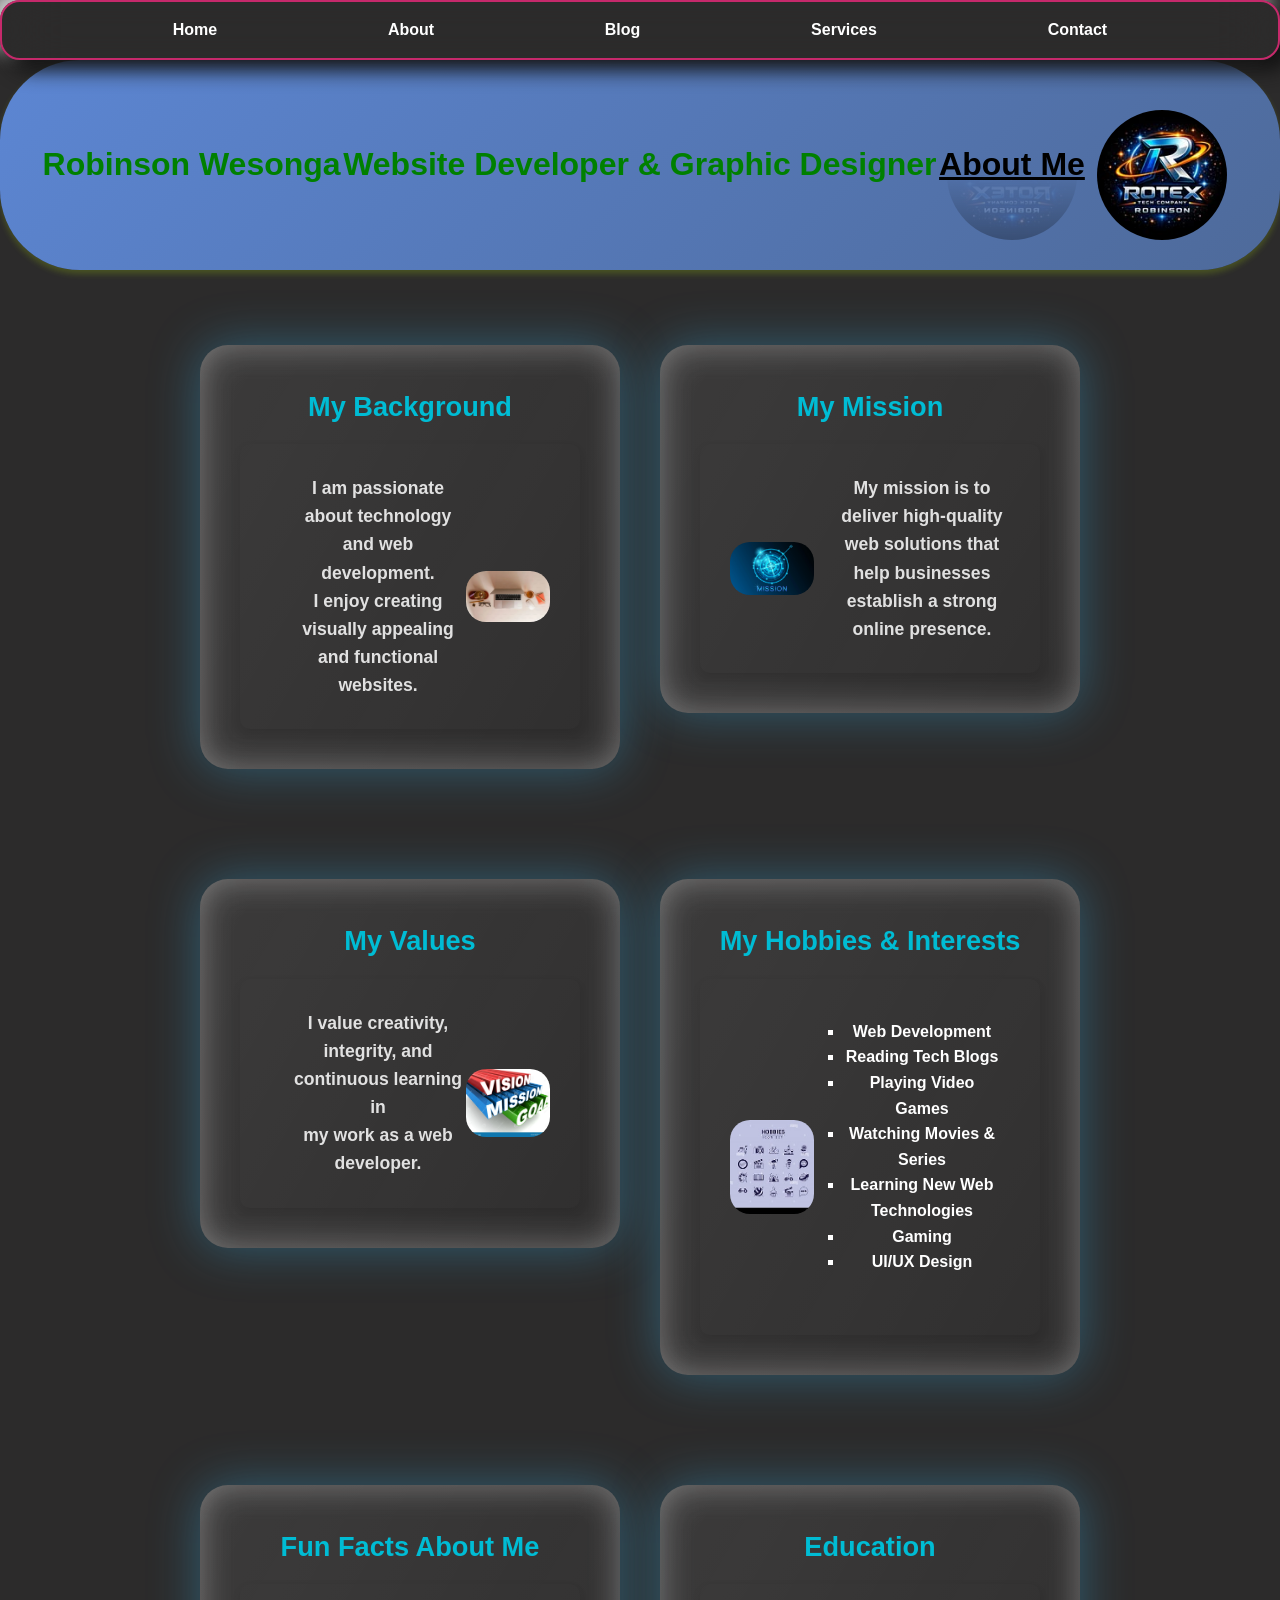
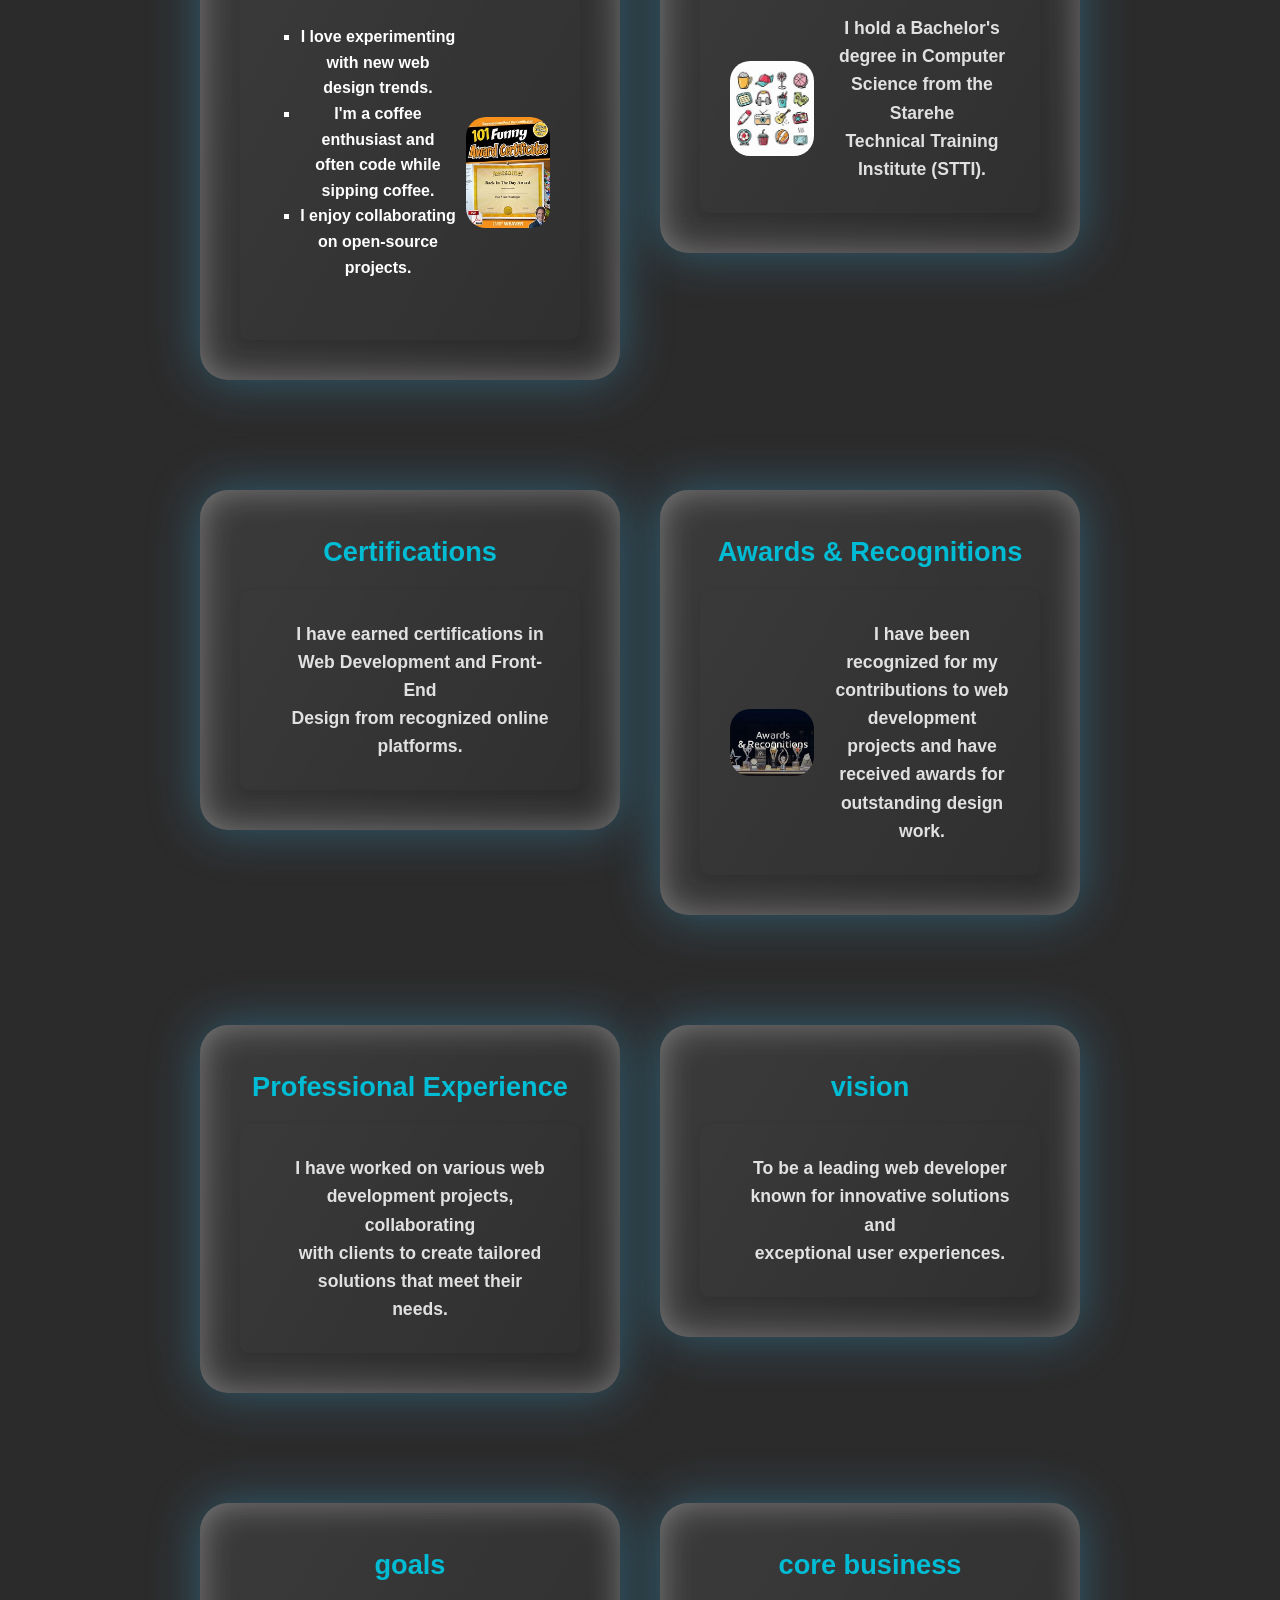
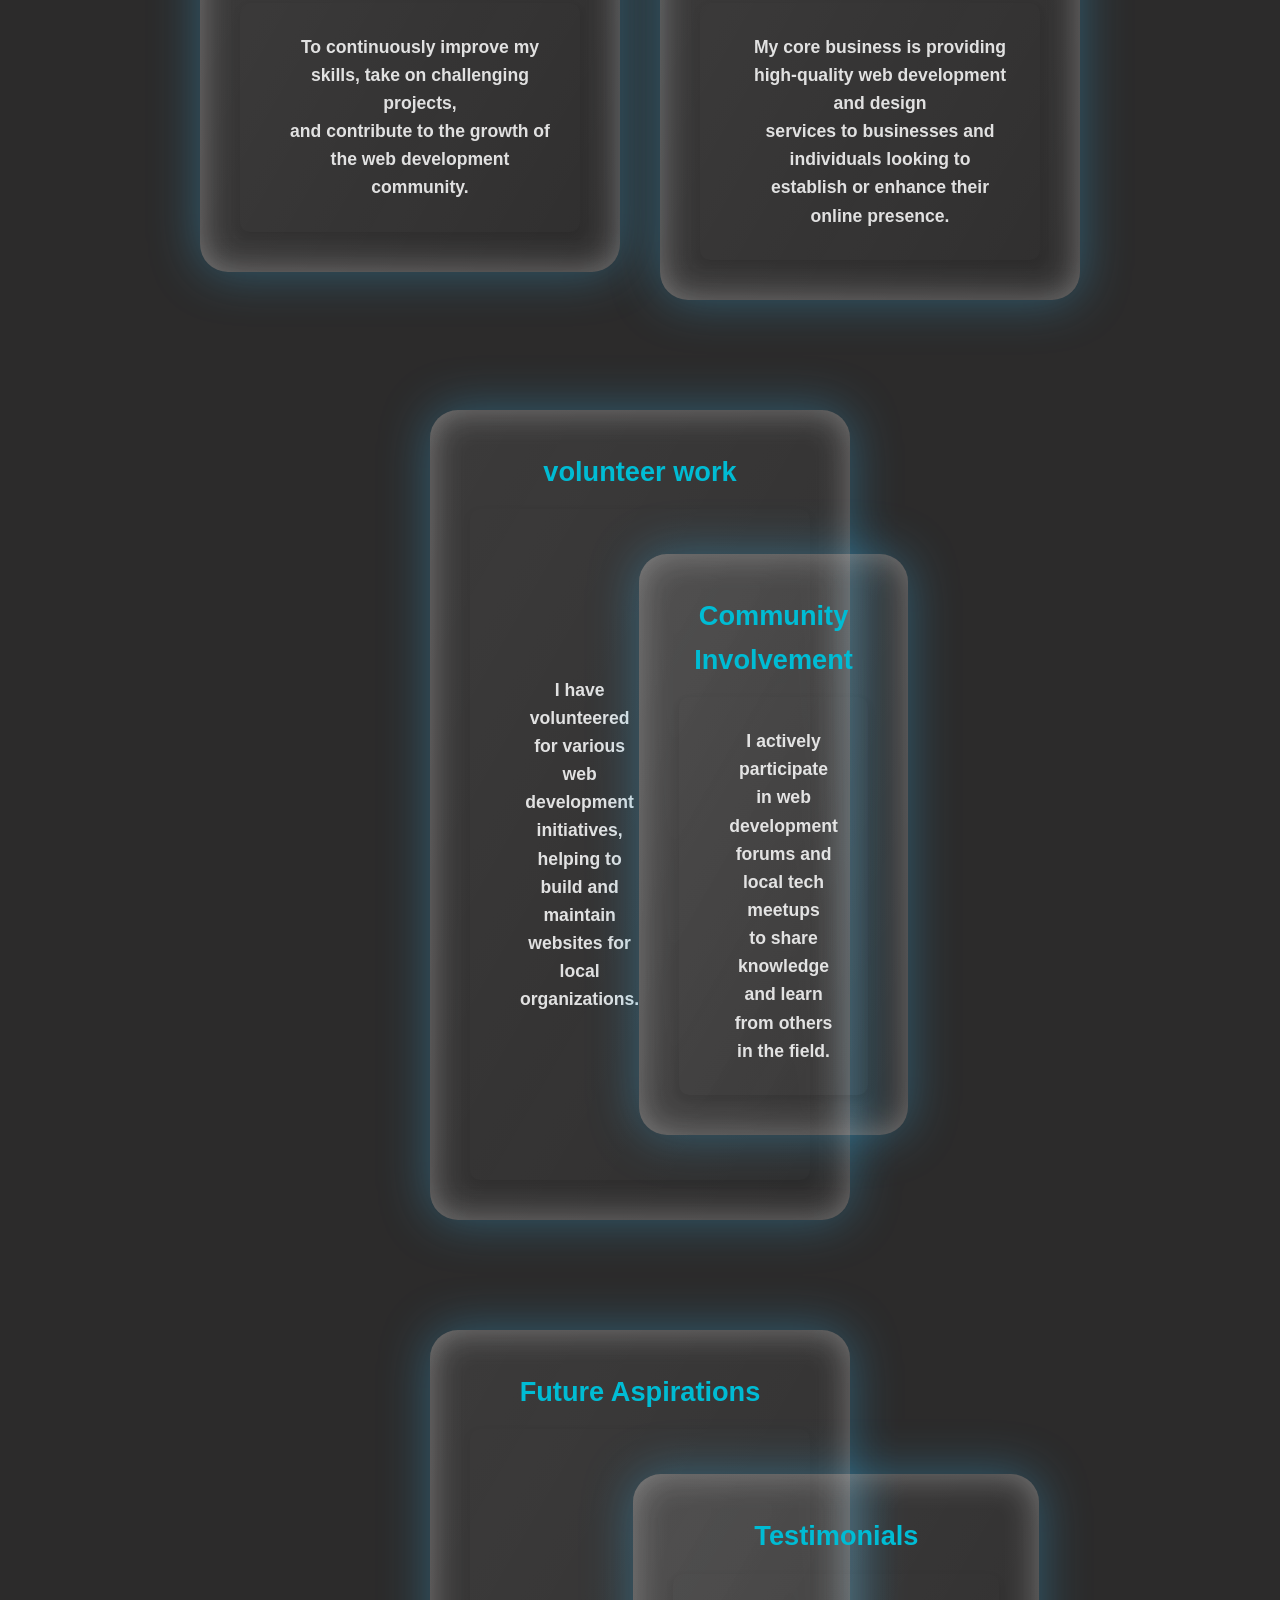
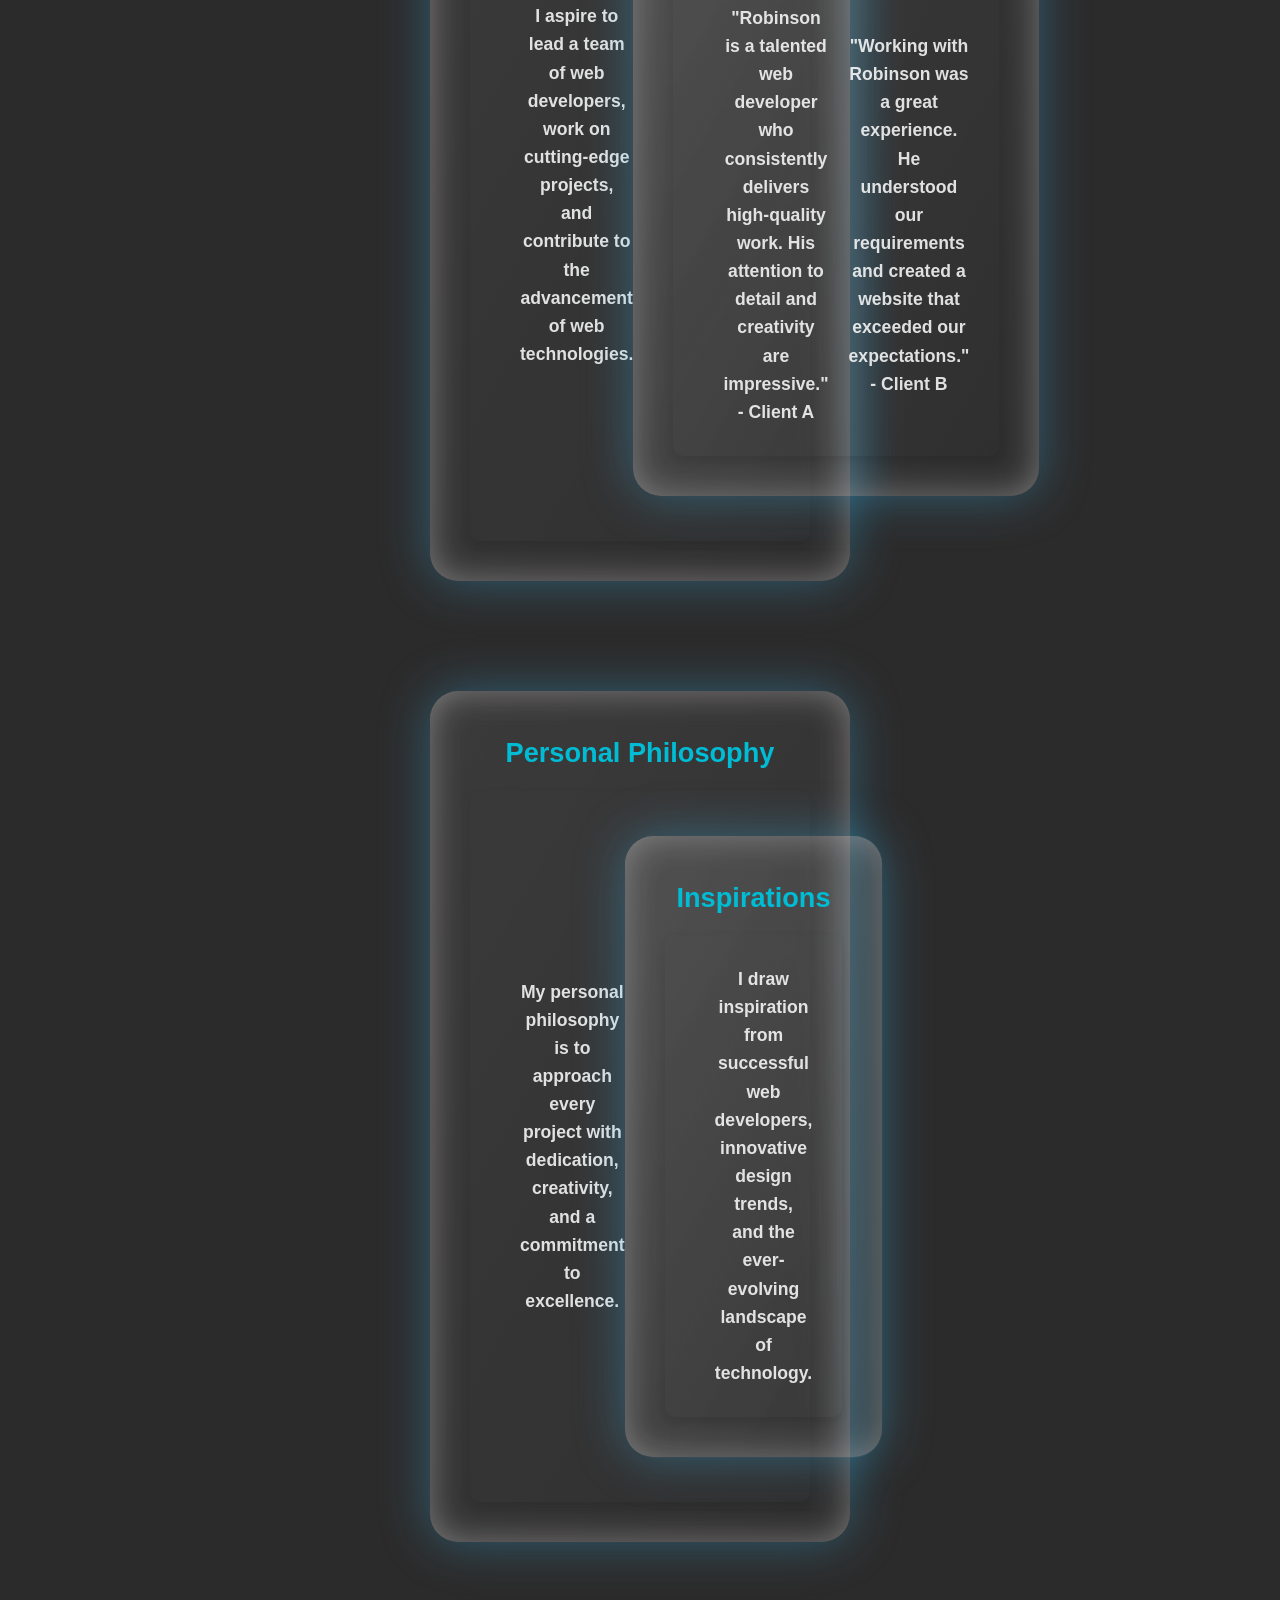
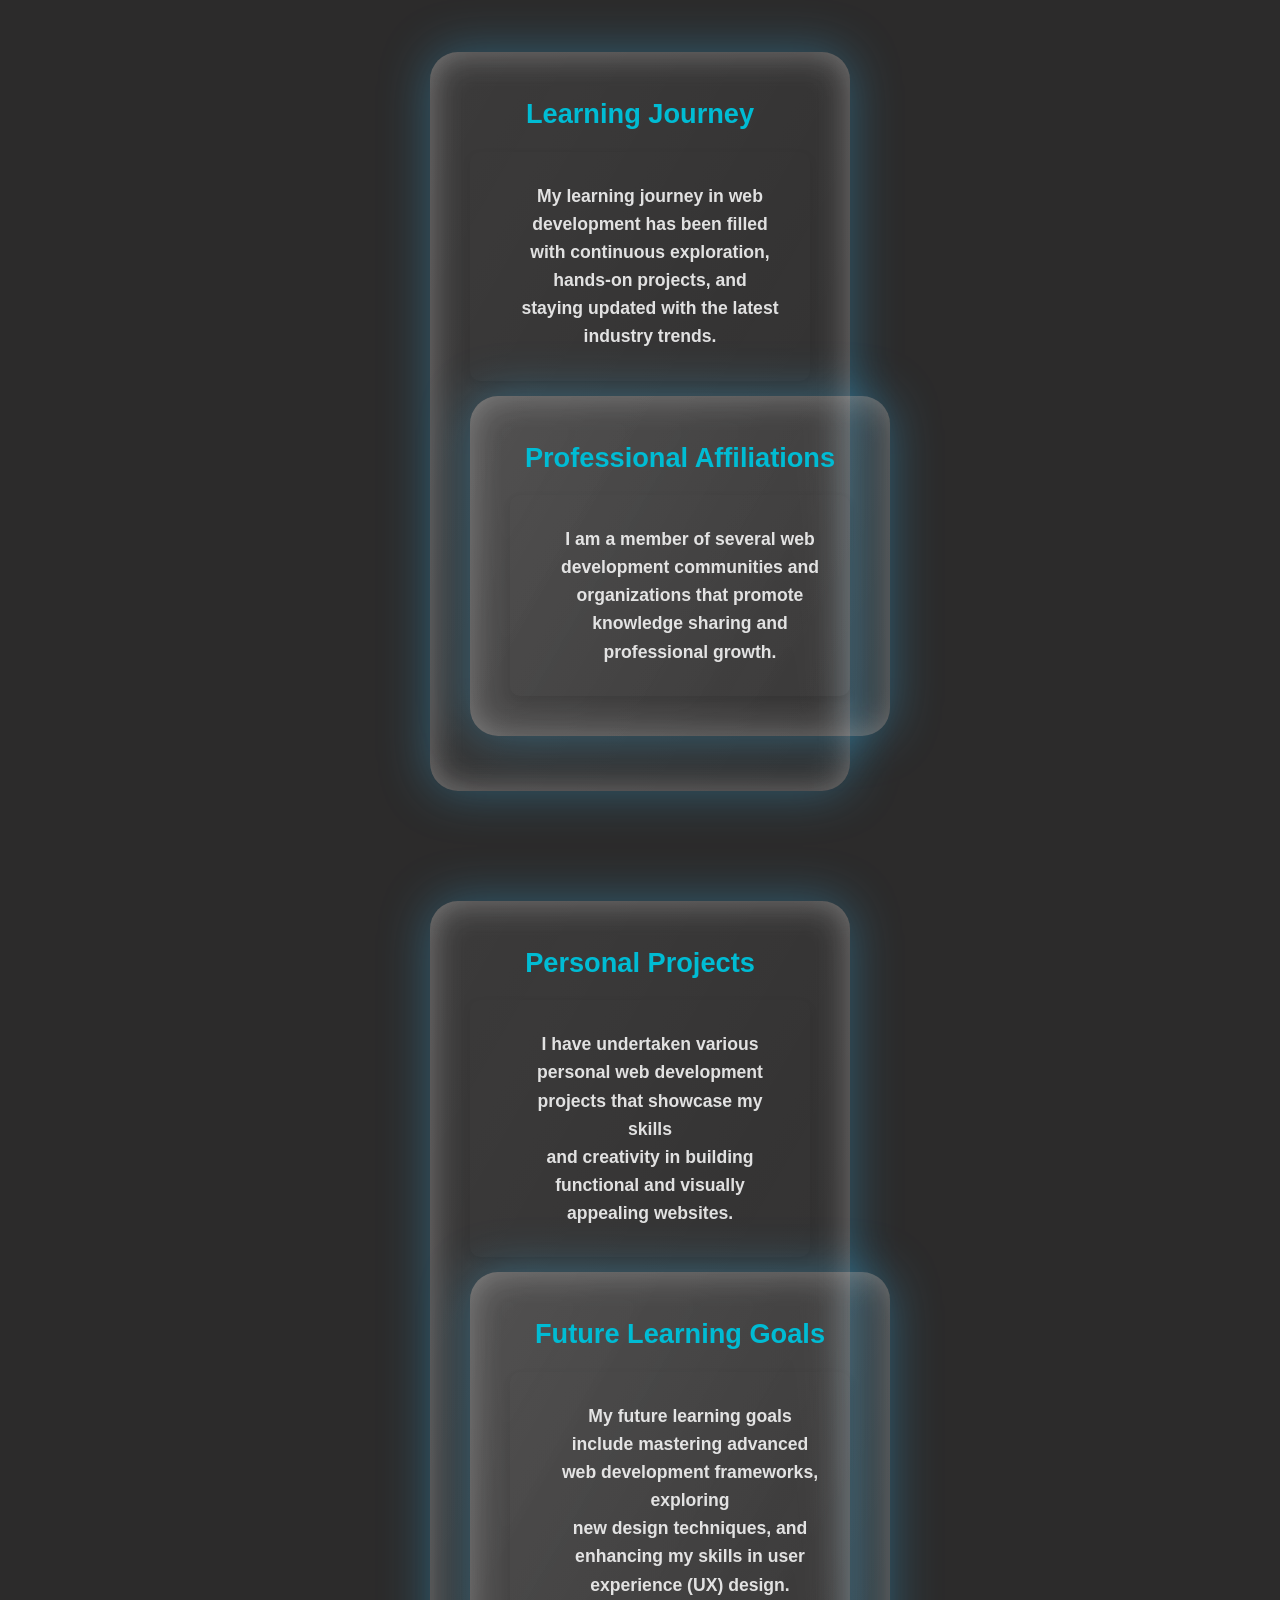
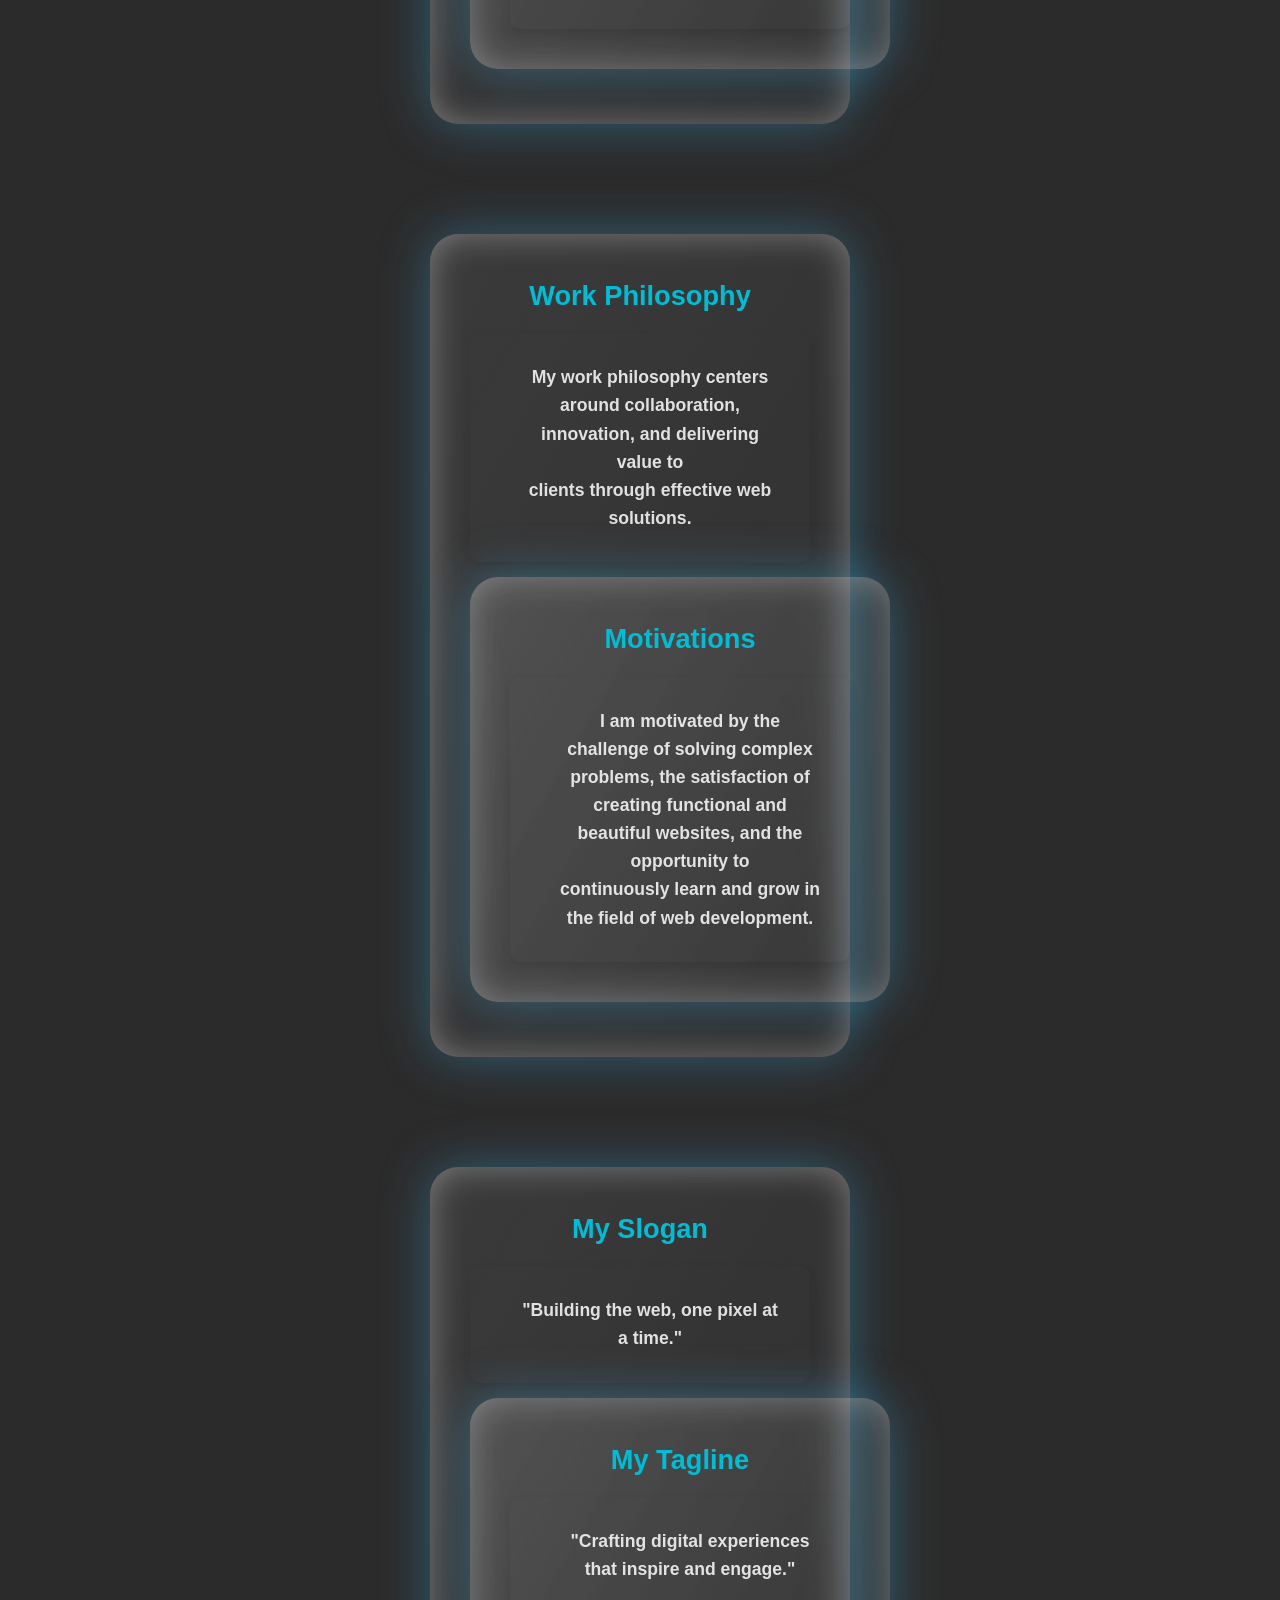
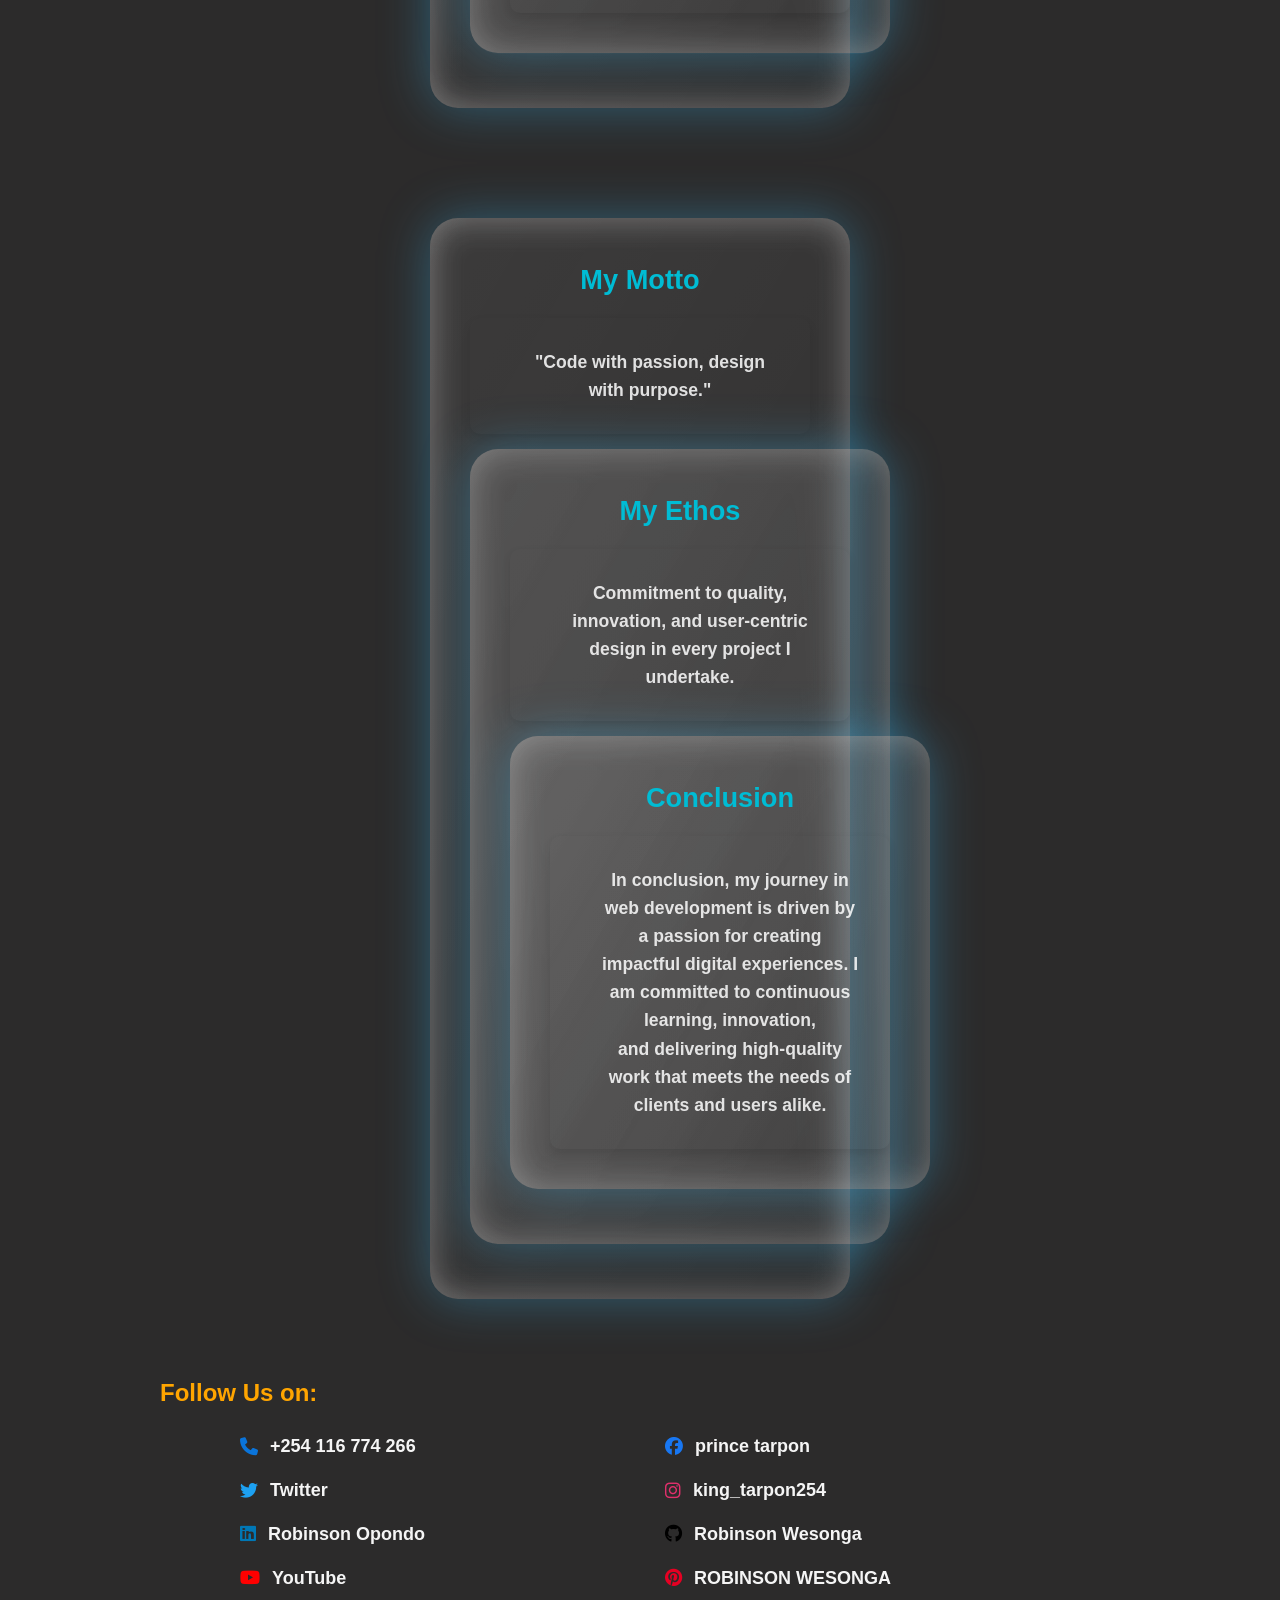
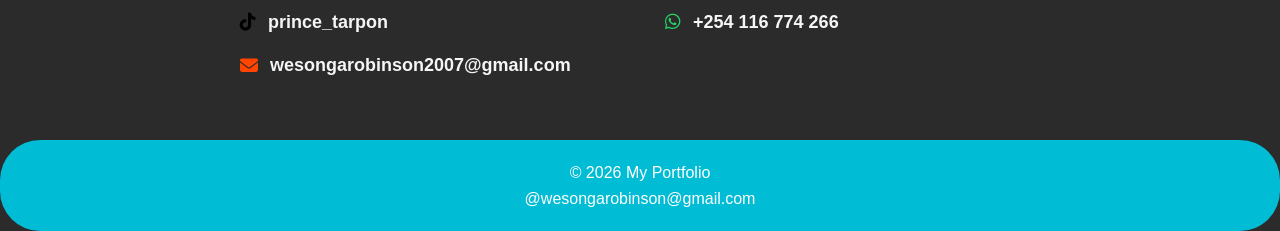
==== commit 0f6c04bc: "changed the outlook of the about page by adding a slogan, tagline, motto, and ethos section. I also " ====
--- a/about.html
+++ b/about.html
@@ -11,9 +11,7 @@
 
 <body>
 
-    <input type="checkbox" onclick="document.body.classList.toggle('dark')">
-    <span>Dark Mode</span>
-
+    
     <nav class="sidebar">
         <ul>
             <li><a href="index.html">Home</a></li>
@@ -29,15 +27,16 @@
         <h1>Robinson Wesonga</h1>
         <h1>Website Developer & Graphic Designer</h1>
         <h1 style="text-decoration: underline; color: black;">About Me</h1>
-        <img src="images/642961616_18037178177574374_8759530237700538439_n.jpg" alt="image.png">
+        <img class="logo" src="images/642961616_18037178177574374_8759530237700538439_n.jpg" alt="image.png">
     </header>
 
     <main>
 
         <!--== My Background section==-->
-        <section>
+        <section class="one">
+            <div class="card">
             <h2 style="text-align: center;"><b>My Background</h2>
-            <div class="mission">
+             <div class="mission">
                 <p>
                     I am passionate about technology and web development.<br> I enjoy creating visually appealing and
                     functional
@@ -45,10 +44,12 @@
                 </p>
                 <img class="image" src="images/OIP.webp" alt="">
             </div>
-        </section>
+            </div>
+     
 
         <!--== My Mission section==-->
-        <section>
+       
+             <div class="card">
             <h2 style="text-align: center;">My Mission</h2>
             <div class="mission">
                 <img class="image"
@@ -59,11 +60,13 @@
                     online
                     presence.
                 </p>
+                </div>
             </div>
         </section>
 
         <!--== My Values section ==-->
-        <section>
+        <section class="one">
+             <div class="card">
             <h2 style="text-align: center;">My Values</h2>
             <div class="mission">
                 <p>
@@ -71,10 +74,12 @@
                 </p>
                 <img class="image" src="images/vision-mission-concept-words-goal-zooming-view-44158782.webp" alt="">
             </div>
-        </section>
+            </div>
+      
 
         <!--== My Hobbies & Interests section ==-->
-        <section>
+       
+             <div class="card">
             <h2 style="text-align: center;">My Hobbies & Interests</h2>
             <div class="mission">
                 <img class="image" src="images/OIP.jpg" alt="">
@@ -88,10 +93,12 @@
                     <li>UI/UX Design</li>
                 </ul>
             </div>
+            </div>
         </section>
 
         <!--== Fun Facts About Me section ==-->
-        <section>
+        <section class="one">
+            <div class="card">
             <h2 style="text-align: center;">Fun Facts About Me</h2>
             <div class="mission">
             <ul>
@@ -101,10 +108,11 @@
             </ul>
             <img class="image" src="images/OIP (1).jpg" alt="">
             </div>
-        </section>
-
+            </div>
+        
         <!--== Education section ==-->
-        <section>
+        
+            <div class="card">
             <h2 style="text-align: center;">Education</h2>
             <div class="mission">
                 <img class="image" src="images/OIP (2).jpg" alt="">
@@ -112,20 +120,24 @@
             <p>I hold a Bachelor's degree in Computer Science from the Starehe<br> Technical Training Institute (STTI).
             </p>
         </div>
+        </div>
         </section>
 
         <!--== Certifications section ==-->
-        <section>
+        <section class="one">
+            <div class="card">
             <h2 style="text-align: center;">Certifications</h2>
             <div class="mission">
             <p>I have earned certifications in Web Development and Front-End<br> Design from recognized online
                 platforms.
             </p>
         </div>
-        </section>
+        </div>
+        
 
         <!--== Awards & Recognitions section ==-->
-        <section>
+        
+            <div class="card">
             <h2 style="text-align: center;">Awards & Recognitions</h2>
                 <div class="mission">
                     
@@ -135,33 +147,44 @@
                 projects and have received awards for outstanding design work.
             </p>
         </div>
-        </section>
+        </div>
+        </section>
+
         <!--== Professional Experience section ==-->
-        <section>
+        <section class="one">
+            <div class="card">
             <h2 style="text-align: center;">Professional Experience</h2>
             <div class="mission">
             <p>I have worked on various web development projects, collaborating<br> with clients to create tailored
                 solutions that meet their needs.</p>
-        </section>
+            </div>
+            </div>
+        
 
         <!--== Vision section ==-->
-        <section>
+        
+            <div class="card">
             <h2 style="text-align: center;">vision</h2>
             <div class="mission">
             <p>To be a leading web developer known for innovative solutions and<br> exceptional user experiences.</p>
+            </div>
+            </div>
         </section>
 
         <!--== Goals section ==-->
-        <section>
+        <section class="one">
+            <div class="card">
             <h2 style="text-align: center;">goals</h2>
             <div class="mission">
             <p>To continuously improve my skills, take on challenging projects,<br> and contribute to the growth of the
                 web
                 development community.</p>
-        </section>
+            </div>
+            </div>
 
         <!--==our core business section-->
-        <section>
+        
+            <div class="card">
             <h2 style="text-align: center;">core business</h2>
             <div class="mission">
             <p>My core business is providing high-quality web development and design<br> services to businesses and
@@ -169,16 +192,18 @@
         </section>
 
         <!--== Volunteer Work section ==-->
-        <section>
+        <section class="one">
+            <div class="card">
             <h2 style="text-align: center;">volunteer work</h2>
             <div class="mission">
             <p>I have volunteered for various web development initiatives, helping to<br> build and maintain websites
                 for
                 local organizations.</p>
-        </section>
+       
 
         <!--== Community Involvement section ==-->
-        <section>
+        
+            <div class="card">
             <h2 style="text-align: center;">Community Involvement</h2>
             <div class="mission">
             <p>I actively participate in web development forums and local tech meetups<br> to share knowledge and learn
@@ -187,15 +212,17 @@
         </section>
 
         <!--== Future Aspirations section ==-->
-        <section>
+        <section class="one">
+            <div class="card">
             <h2 style="text-align: center;">Future Aspirations</h2>
             <div class="mission">
             <p>I aspire to lead a team of web developers, work on cutting-edge projects,<br> and contribute to the
                 advancement of web technologies.</p>
-        </section>
+     
 
         <!--== Testimonials section section==-->
-        <section>
+     
+            <div class="card">
             <h2 style="text-align: center;">Testimonials</h2>
             <div class="mission">
             <p>"Robinson is a talented web developer who consistently delivers high-quality<br> work. His attention to
@@ -206,15 +233,17 @@
         </section>
 
         <!--== Personal Philosophy section-->
-        <section>
+        <section class="one">
+            <div class="card">
             <h2 style="text-align: center;">Personal Philosophy</h2>
             <div class="mission">
             <p>My personal philosophy is to approach every project with dedication, creativity,<br> and a commitment to
                 excellence.</p>
-        </section>
+        
 
         <!--== Inspirations section==-->
-        <section>
+        
+            <div class="card">
             <h2 style="text-align: center;">Inspirations</h2>
             <div class="mission">
             <p>I draw inspiration from successful web developers, innovative design trends,<br> and the ever-evolving
@@ -223,16 +252,18 @@
         </section>
 
         <!--== Learning Journey section==-->
-        <section>
+        <section class="one">
+            <div class="card">
             <h2 style="text-align: center;">Learning Journey</h2>
             <div class="mission">
             <p>My learning journey in web development has been filled with continuous exploration,<br> hands-on
                 projects, and staying updated with the latest industry trends.</p>
                 </div>
-        </section>
+     
 
         <!--== Personal Affiliation Section==-->
-        <section>
+        
+            <div class="card">
             <h2 style="text-align: center;">Professional Affiliations</h2>
             <div class="mission">
             <p>I am a member of several web development communities and organizations that promote<br> knowledge sharing
@@ -241,16 +272,17 @@
         </section>
 
         <!--== Personal Project Section==-->
-        <section>
+        <section class="one">
+            <div class="card">
             <h2 style="text-align: center;">Personal Projects</h2>
             <div class="mission">
             <p>I have undertaken various personal web development projects that showcase my skills<br> and creativity in
                 building functional and visually appealing websites.</p>
                 </div>
-        </section>
-
+        
         <!--== Future Learning Goal Section==-->
-        <section>
+       
+            <div class="card">
             <h2 style="text-align: center;">Future Learning Goals</h2>
             <div class="mission">
             <p>My future learning goals include mastering advanced web development frameworks, exploring<br> new design
@@ -259,16 +291,18 @@
         </section>
 
         <!--== Work Philosophy section ==-->
-        <section>
+        <section class="one">
+            <div class="card">
             <h2 style="text-align: center;">Work Philosophy</h2>
             <div class="mission">
             <p>My work philosophy centers around collaboration, innovation, and delivering value to<br> clients through
                 effective web solutions.</p>
                 </div>
-        </section>
+        
 
         <!--== Motivations section ==-->
-        <section>
+       
+            <div class="card">
             <h2 style="text-align: center;">Motivations</h2>
             <div class="mission">
             <p>I am motivated by the challenge of solving complex problems, the satisfaction of<br> creating functional
@@ -280,15 +314,17 @@
         </section>
 
         <!--== My Slogan Section ==-->
-        <section>
+        <section class="one">
+            <div class="card">
             <h2 style="text-align: center;">My Slogan</h2>
             <div class="mission">
             <p>"Building the web, one pixel at a time."</p>
             </div>
-        </section>
+       
 
         <!--== tagline sectiion ==-->
-        <section>
+      
+            <div class="card">
             <h2 style="text-align: center;">My Tagline</h2>
             <div class="mission">
             <p>"Crafting digital experiences that inspire and engage."</p>
@@ -296,23 +332,26 @@
         </section>
 
         <!--== my motto section ==-->
-        <section>
+        <section class="one">
+            <div class="card">
             <h2 style="text-align: center;">My Motto</h2>
             <div class="mission">
             <p>"Code with passion, design with purpose."</p>
             </div>
-        </section>
+        
 
         <!--== My Ethos Section ==-->
-        <section>
+       
+            <div class="card">
             <h2 style="text-align: center;">My Ethos</h2>
             <div class="mission">
             <p>Commitment to quality, innovation, and user-centric design in every project I undertake.</p>
             </div>
-        </section>
+        
 
         <!--== conclusion section ==-->
-        <section>
+        
+            <div class="card">
             <h2 style="text-align: center;">Conclusion</h2>
             <div class="mission">
             <p>In conclusion, my journey in web development is driven by a passion for creating<br> impactful digital
--- a/style.css
+++ b/style.css
@@ -1,8 +1,3 @@
-.dark {
-    background-color: black;
-    color: white;
-}
-
 /* GENERAL STYLES */
 * {
     margin: 0;
@@ -15,8 +10,9 @@
 body {
     font-family: Arial, Helvetica, sans-serif;
     line-height: 1.6;
-    background: url('images/OIP (7).jpg') no-repeat center center fixed;
+    background: #2c2b2b;
     background-size: cover;
+    background-attachment: fixed;
     color: #333;
     border-radius: 80px;
     height: 100vh;
@@ -25,18 +21,40 @@
     backface-visibility: hidden;
 
 }
+.container {
+    max-width: 1200px;
+    margin: auto;
+    padding: 20px;
+}
+
+.contacts li:hover {
+    background: linear-gradient(to right bottom, cyan, #9c029c);
+    color: black;
+    font-weight: bold;
+    border-radius: 20px;
+    position: relative;
+    transition: 0.2s ease-in-out;
+    margin: 12px;
+    top: 0;
+    left: 0;
+    padding: 15px;
+}
 
 /* NAVIGATION */
 nav {
-    background: rgb(83, 6, 50);
-    padding: 15px;
+    padding: 15px; 
     border-radius: 20px;
+    backdrop-filter: blur(30px);
+    border: 2px solid rgba(238, 42, 124, 0.8);
+    box-shadow: 10px 10px 20px #111, -10px -10px 20px #ddd;
+    
 }
 
 nav ul {
     display: flex;
     justify-content: space-evenly;
     list-style: none;
+    
 }
 
 .paragraph {
@@ -44,26 +62,6 @@
     font-family: 'Times New Roman', Times, serif;
     text-align: center;
 
-}
-
-.skill {
-    margin-bottom: 20px;
-    margin-top: 20px;
-    padding: 10px;
-    background-color: #e0f2fe;
-    border-radius: 8px;
-}
-
-.skill h3 {
-    margin-bottom: 10px;
-}
-
-.skill ul {
-    list-style: square;
-    margin-left: 20px;
-    margin-bottom: 20px;
-    padding: 10px;
-    align-items: center;
 }
 
 .hero {
@@ -73,16 +71,9 @@
     text-align: center;
 }
 
-.content {
-    background: whitesmoke;
-    margin: 25px;
-    padding: 25px;
-    border-radius: 6px;
-}
-
-
 nav ul li {
     margin: 0 15px;
+    
 }
 
 nav ul li a {
@@ -93,7 +84,18 @@
 
 nav ul li a:hover {
     color: #facc15;
-}
+    background: linear-gradient(to right bottom, cyan, #9c029c);
+    position: sticky;
+    transition: 0.2s ease-in-out;
+    margin: 12px;
+    width: 94px;
+    top: 0;
+    left: 0;
+    padding: 15px; 
+    border-radius: 20px;
+    
+}
+
 h2 {
     color: orange;
     margin-bottom: 15px;
@@ -109,7 +111,7 @@
     display: flex;
     align-items: center;
     justify-content: space-evenly;
-    box-shadow: 0 4px 6px rgba(0, 0, 0, 0.2);
+    box-shadow: 0 4px 6px rgba(191, 243, 5, 0.2);
     border-radius: 80px;
 }
 
@@ -122,6 +124,7 @@
     display: flex;
 
 }
+
 .image {
     width: 30%;
     height: auto;
@@ -129,6 +132,19 @@
     margin-top: 20px;
     justify-content: space-between;
 }
+.logo {
+    width: 150px;
+    height: 100%;
+    border-radius: 50%;
+    margin-top: 20px;
+    display: flex;
+    border: #eef113;
+    box-shadow: rgb(17, 19, 18);
+    justify-content: center;
+    align-items: center;
+    -webkit-box-reflect: left 0px linear-gradient(transparent, transparent, #0005) ;
+}
+
 .mission {
     padding: 30px;
     border-radius: 10px;
@@ -140,11 +156,13 @@
     justify-content: space-around;
 
 }
+
 .mission p {
     font-size: 1.2rem;
     color: white;
     margin-left: 20px;
 }
+
 .mission ul {
     list-style: square;
     margin-left: 20px;
@@ -153,7 +171,8 @@
     align-items: center;
     color: white;
 }
-.blog h2{
+
+.blog h2 {
     color: orange;
 }
 
@@ -173,16 +192,62 @@
     color: orange;
     margin-bottom: 15px;
 }
+section .services{
+    display: flex;
+    flex-wrap: wrap;
+    gap: 20px;
+}
 
 /* CARDS */
 .card {
-    background: white;
-    padding: 20px;
+    width: min(420px, 90vw);
+    background: linear-gradient(120deg, rgba(255,255,255,0.08),rgba(255,255,255,0.02));
+    backdrop-filter: blur(16px);
+    box-shadow: 0 0 50px rgba(56, 189, 248, 0.35),inset 0 0 35px rgba(255,255,255,0.35);
+    transform-style: preserve-3d;
+    animation: float 6s ease-in-out infinite;
+    position: relative;
+    padding: 2.5rem;
     margin: 15px 0;
-    border-radius: 10px;
-    box-shadow: 0 4px 10px rgba(0, 0, 0, 0.1);
-}
-
+    border-radius: 28px;
+  
+}
+.card h2 {
+    color: #00bcd4;
+    font-size: 1.7rem;
+    margin-bottom: 1rem;
+}
+.card p {
+    color: white;
+    opacity: 0.85;
+    font-size: 1.1rem;
+    line-height: 1.6;
+}
+   
+.card::before {
+    content: "";
+    position: absolute;
+    inset: -2px;
+    background: linear-gradient(120deg, transparent 20%,var(--c1),var(--c2),var(--c3), transparent 80%);
+    filter: blur(25px);
+    opacity: 0.4;
+    z-index: -1;
+    animation: holo 4s linear infinite;
+}
+
+@keyframes holo{
+    to{
+        background-position: 400% 0;
+    }
+}
+@keyframes float {
+    0%, 100% {
+        transform: rotateX(12deg) rotateY(-10deg) translateY(0);
+    }
+    50% {
+        transform: rotateX(18deg) rotateY(12deg) translateY(-25px);
+    }
+}
 /* BLOG & SERVICES GRID */
 .grid {
     display: grid;
@@ -213,9 +278,15 @@
     text-align: center;
     box-shadow: 0 0 15px rgba(13, 241, 13, 0.3)
 }
+p{
+    color: white;
+}
+h1{
+    color: green;
+}
 
 h2 {
-    color: #fff;
+    color: orange;
     margin-bottom: 20px;
 }
 
@@ -234,7 +305,7 @@
     background: var(--input-bg);
     outline: none;
     transition: border-color 0.2s, color 0.2s;
-    
+
 }
 
 
@@ -244,15 +315,36 @@
 }
 
 .input-box input {
-    width: 100%;
-    padding: 15px 18px;
+    width: 280px;
+    padding: 15px 28px;
     background: none;
-    border: none;
+    border: 1px solid black;
+    border-radius: 8px;
     outline: none;
     color: #fff;
     font-size: 18px;
     border-bottom: 2px solid rgba(255, 255, 255, 0.5);
     transition: 0.4s;
+}
+
+.input-box label {
+    position: absolute;
+    top: 15px;
+    left: 15px;
+    color: black;
+    font-size: 14px;
+    pointer-events: none;
+    transition: 3s;
+}
+
+.input-box input:focus+label,
+.input-box input:valid+label {
+    top: -9px;
+    background-color: black;
+    font-size: 13px;
+    padding: 2px 7px;
+    color: white;
+    border-radius: 12px;
 }
 
 .input-box input:focus {
@@ -311,42 +403,90 @@
     opacity: 1;
 }
 
-.contacts{
+.contacts {
     list-style: none;
     padding: 0px;
     max-width: 800px;
     margin: 20px auto;
     font-size: 18px;
-    display:grid ;
-    grid-template-columns: repeat(auto-fit, minmax(300px, 1fr)); /* 2 columns if screen is wide*/
-    gap:15px 50px; /*row and column gap */
-}
-.contacts li{
+    display: grid;
+    grid-template-columns: repeat(auto-fit, minmax(300px, 1fr));
+    /* 2 columns if screen is wide*/
+    gap: 15px 50px;
+    /*row and column gap */
+}
+
+.contacts li {
     display: flex;
     align-items: center;
-    gap: 12px; /*space between icon and text*/
-
-}
+    gap: 12px;
+    /*space between icon and text*/
+
+}
+
 /*Colored icons*/
-.contacts i.phone { color: #0a74da; }
-.contacts i.instagram { color: #E1306C; }
-.contacts i.tiktok { color: #010101; }
-.contacts i.whatsapp { color: #25D366; }
-.contacts i.email { color: #FF4500; }
-.contacts i.linkedin { color: #0077B5; }
-.contacts i.facebook { color: #1877F2; }
-.contacts i.github { color: #000000; }
-.contacts i.pinterest { color: #E60023; }
-.contacts i.youtube { color: #FF0000; }
-.contacts i.twitter { color: #1DA1F2; }
+.contacts i.phone {
+    color: #0a74da;
+}
+
+.contacts i.instagram {
+    color: #E1306C;
+}
+
+.contacts i.tiktok {
+    color: #010101;
+}
+
+.contacts i.whatsapp {
+    color: #25D366;
+}
+
+.contacts i.email {
+    color: #FF4500;
+}
+
+.contacts i.linkedin {
+    color: #0077B5;
+}
+
+.contacts i.facebook {
+    color: #1877F2;
+}
+
+.contacts i.github {
+    color: #000000;
+}
+
+.contacts i.pinterest {
+    color: #E60023;
+}
+
+.contacts i.youtube {
+    color: #FF0000;
+}
+
+.contacts i.twitter {
+    color: #1DA1F2;
+}
 
 /*Links*/
-.contacts a{
+.contacts a {
     text-decoration: none;
-    color:whitesmoke
+    color: whitesmoke
 }
 
 .contacts a:hover {
-    color:#ff4500;
-}
-
+    color: #ff4500;
+}
+.one{
+    display: flex;
+    flex-direction: row;
+    align-items: flex-start;
+    justify-content: space-around;
+    padding: 20px;
+}
+
+.one:hover .card {
+    transform: translateY(-10px);
+    box-shadow: 0 10px 20px rgba(255, 255, 255, 0.3);
+}
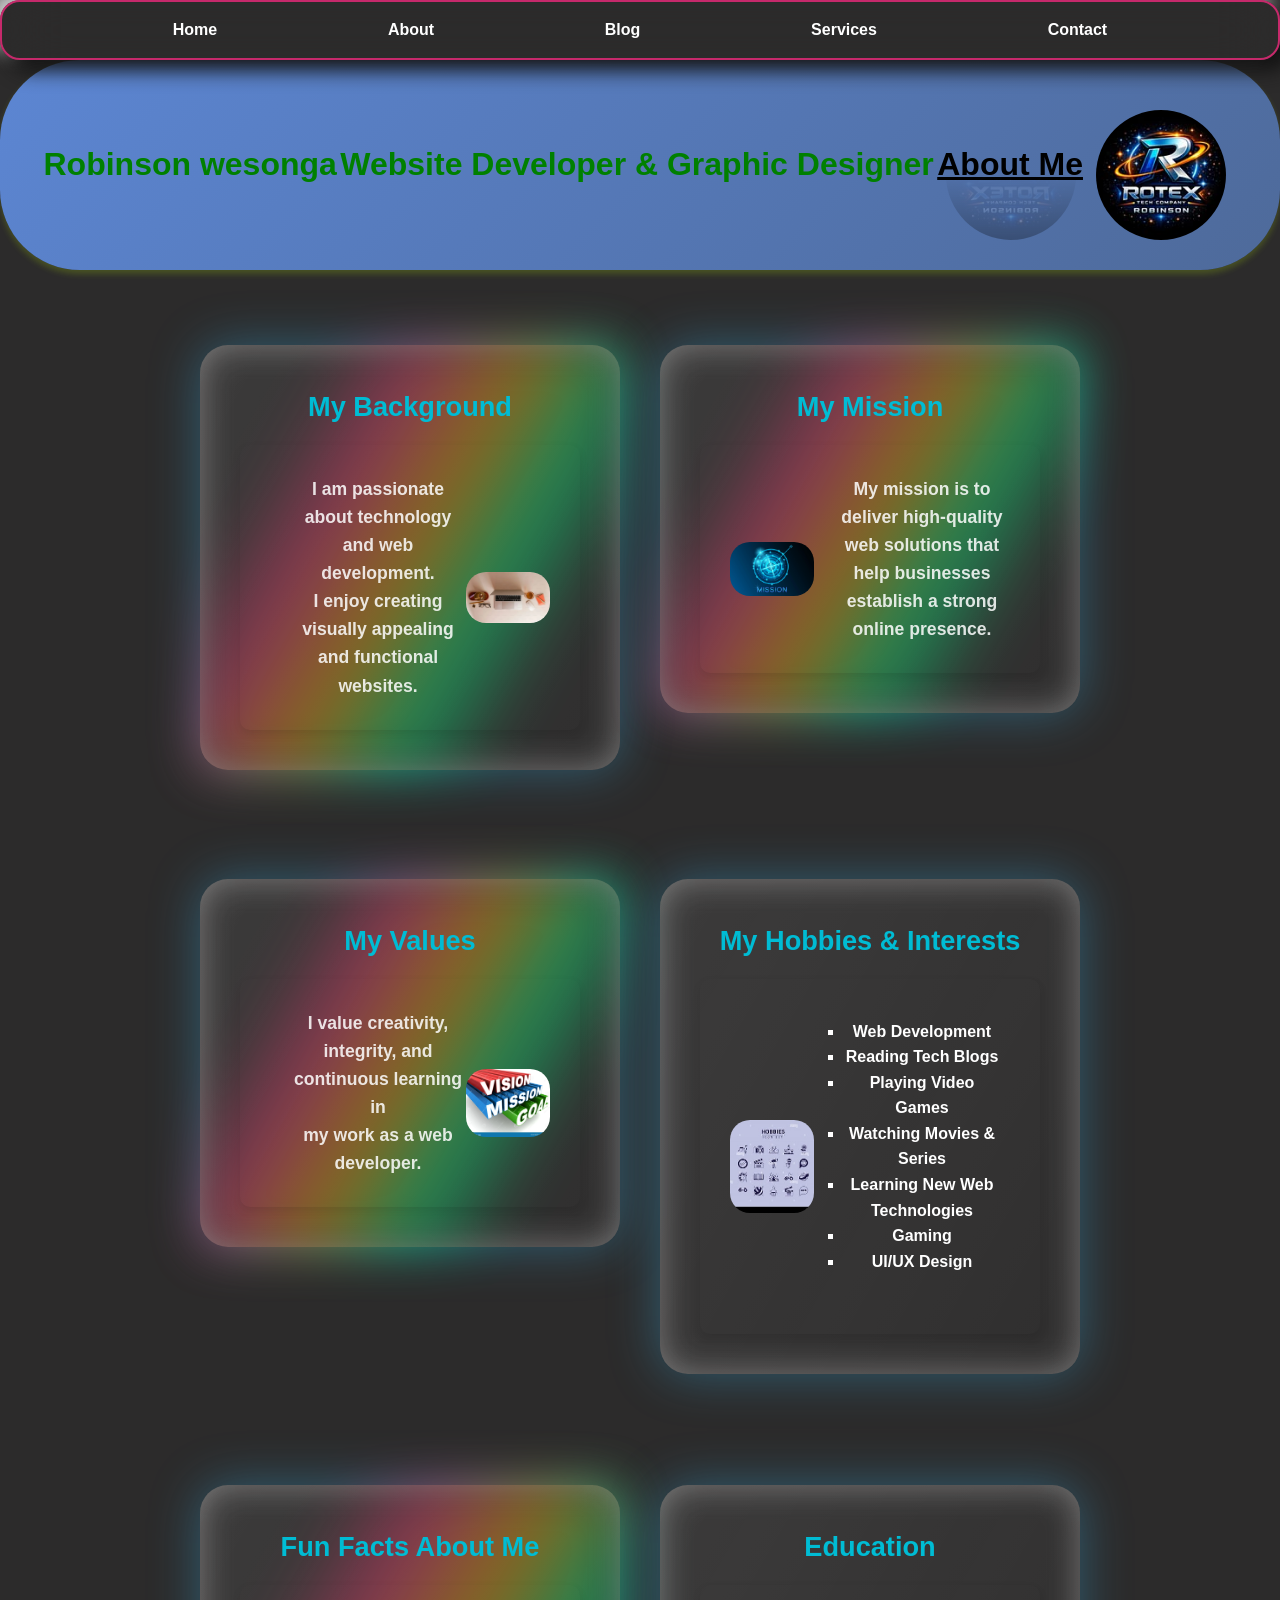
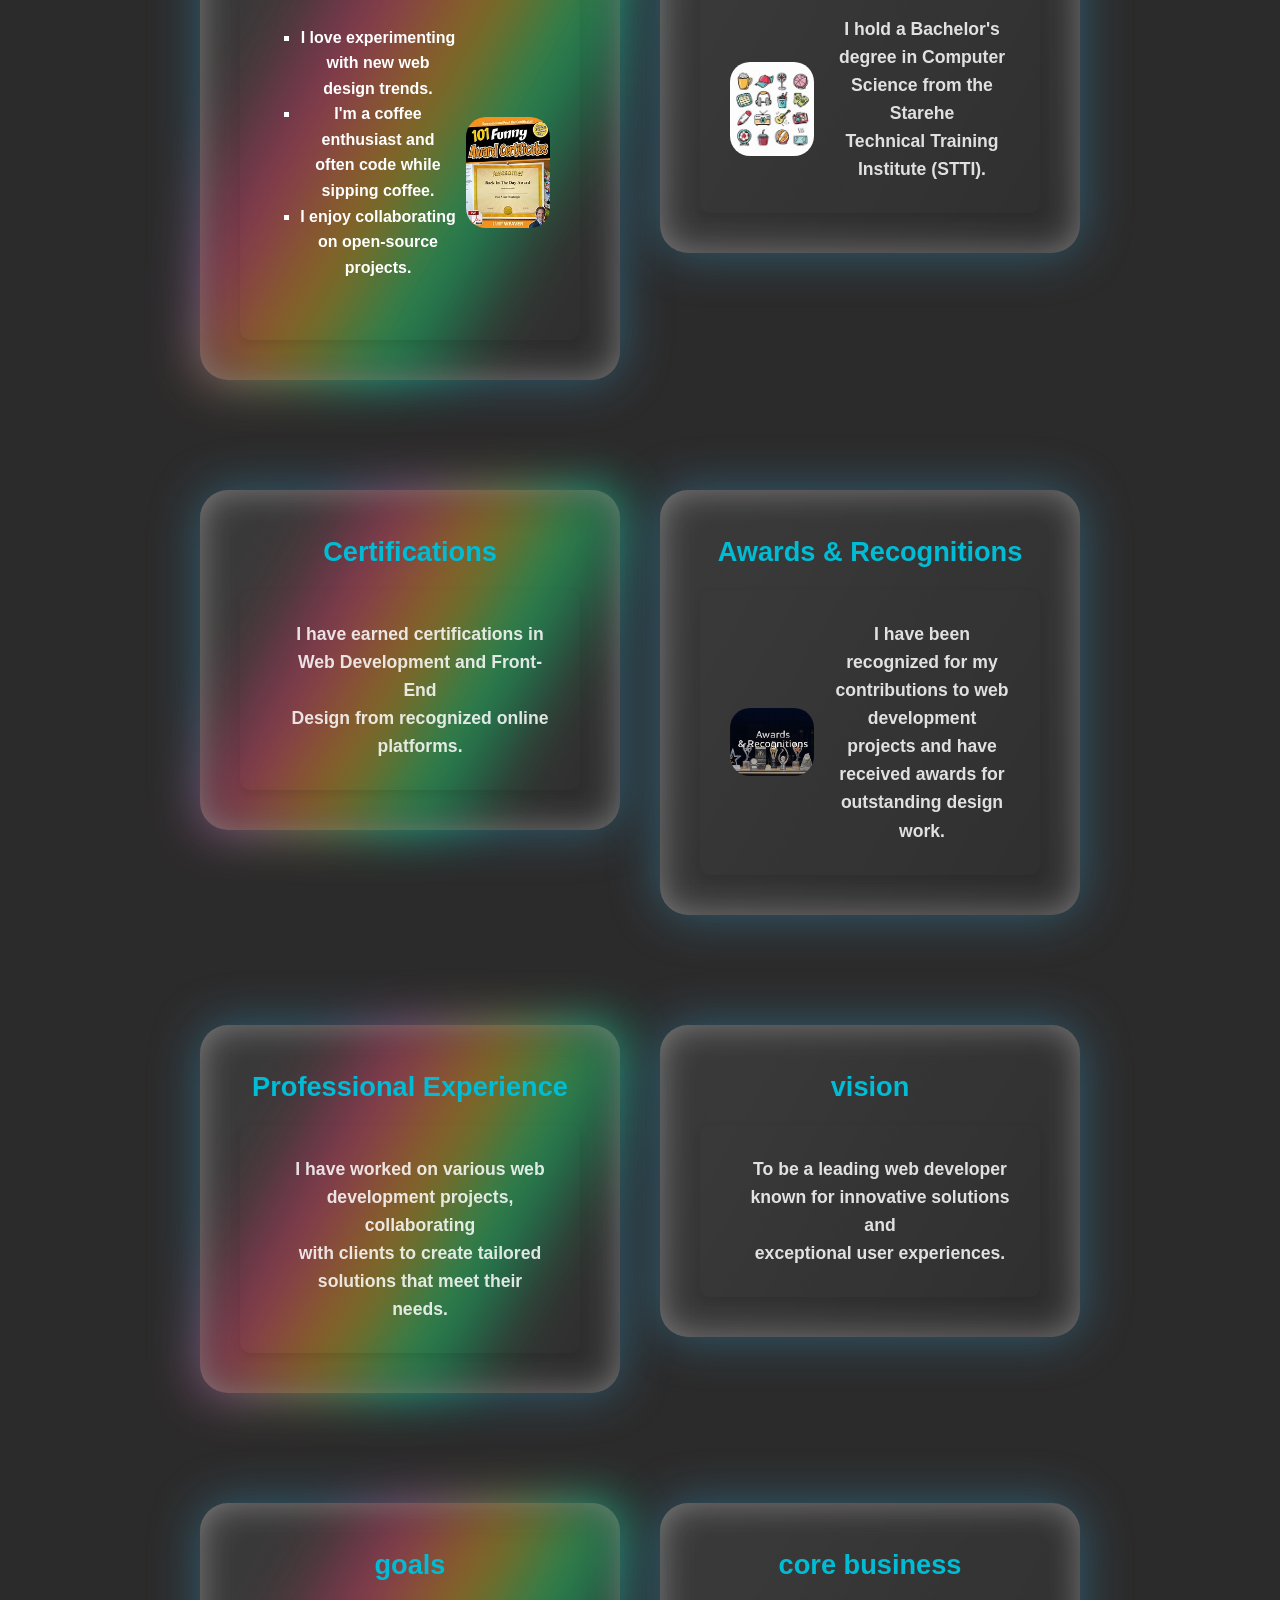
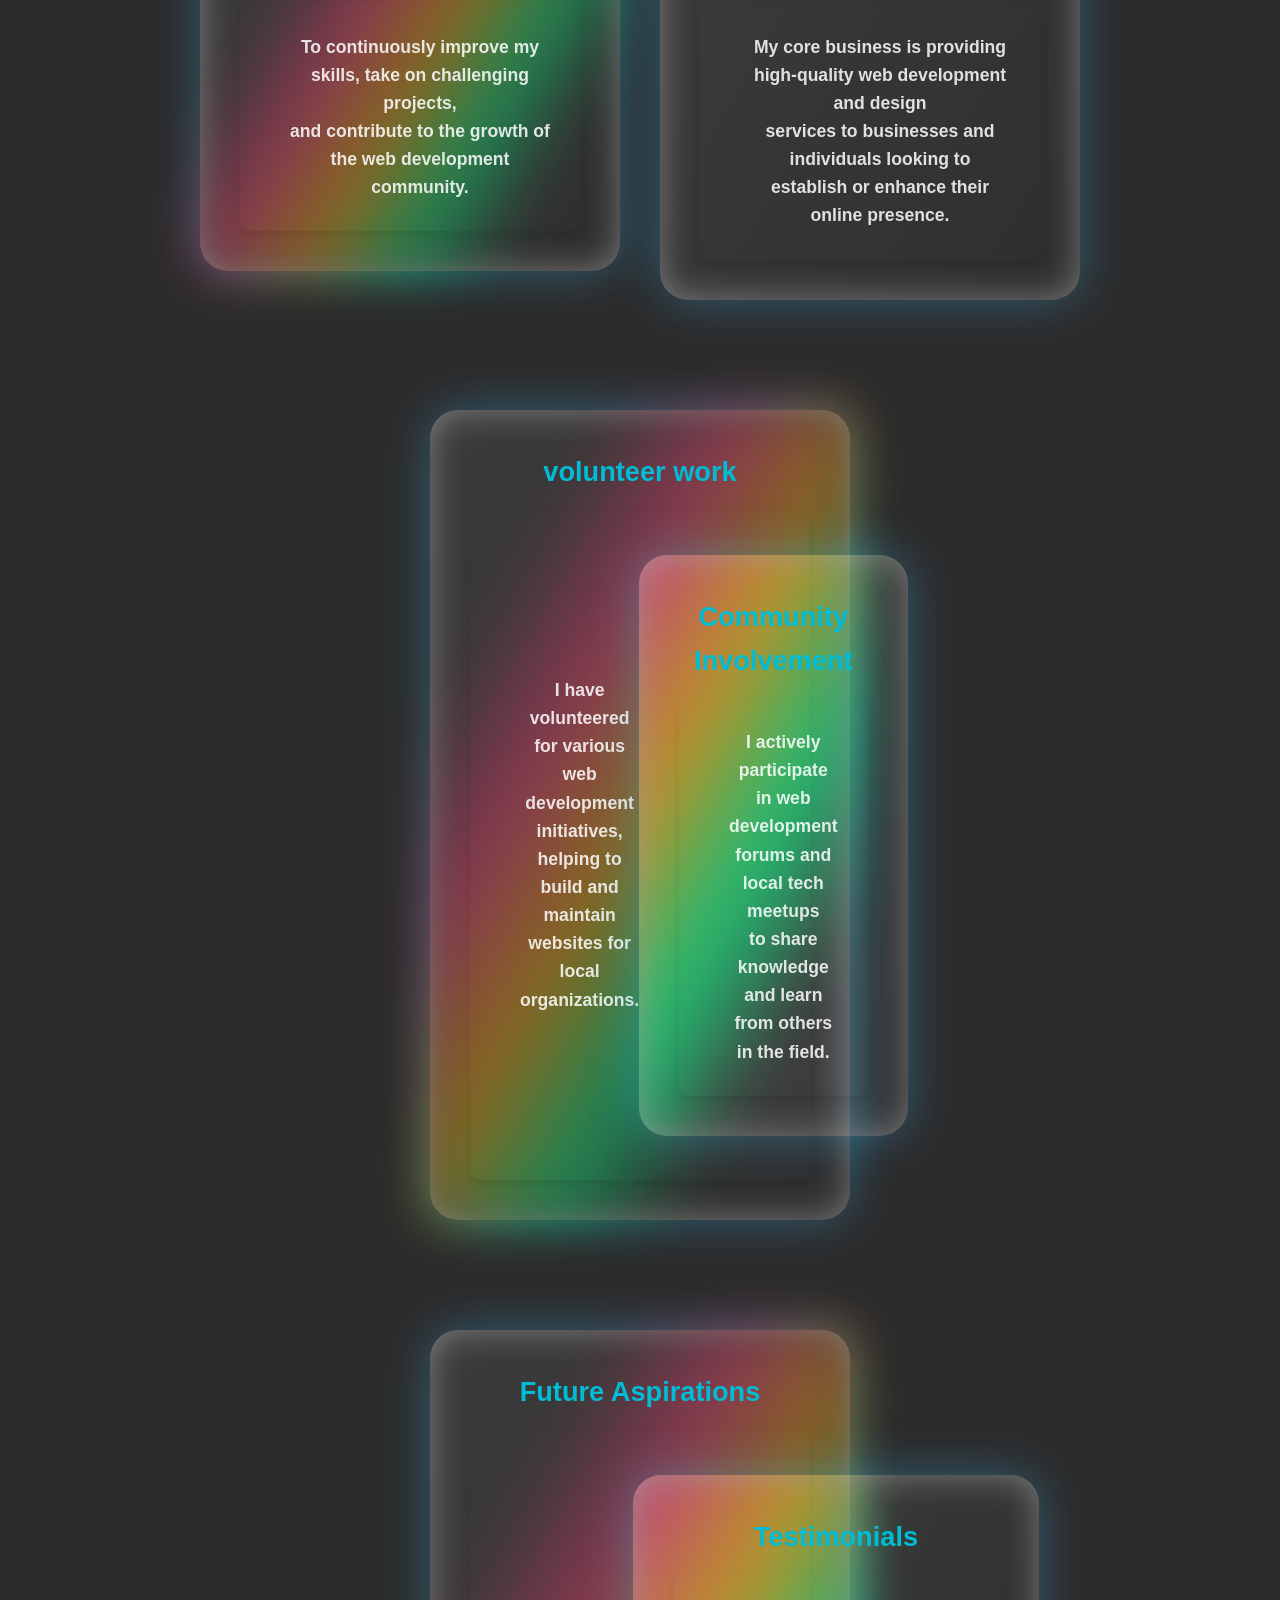
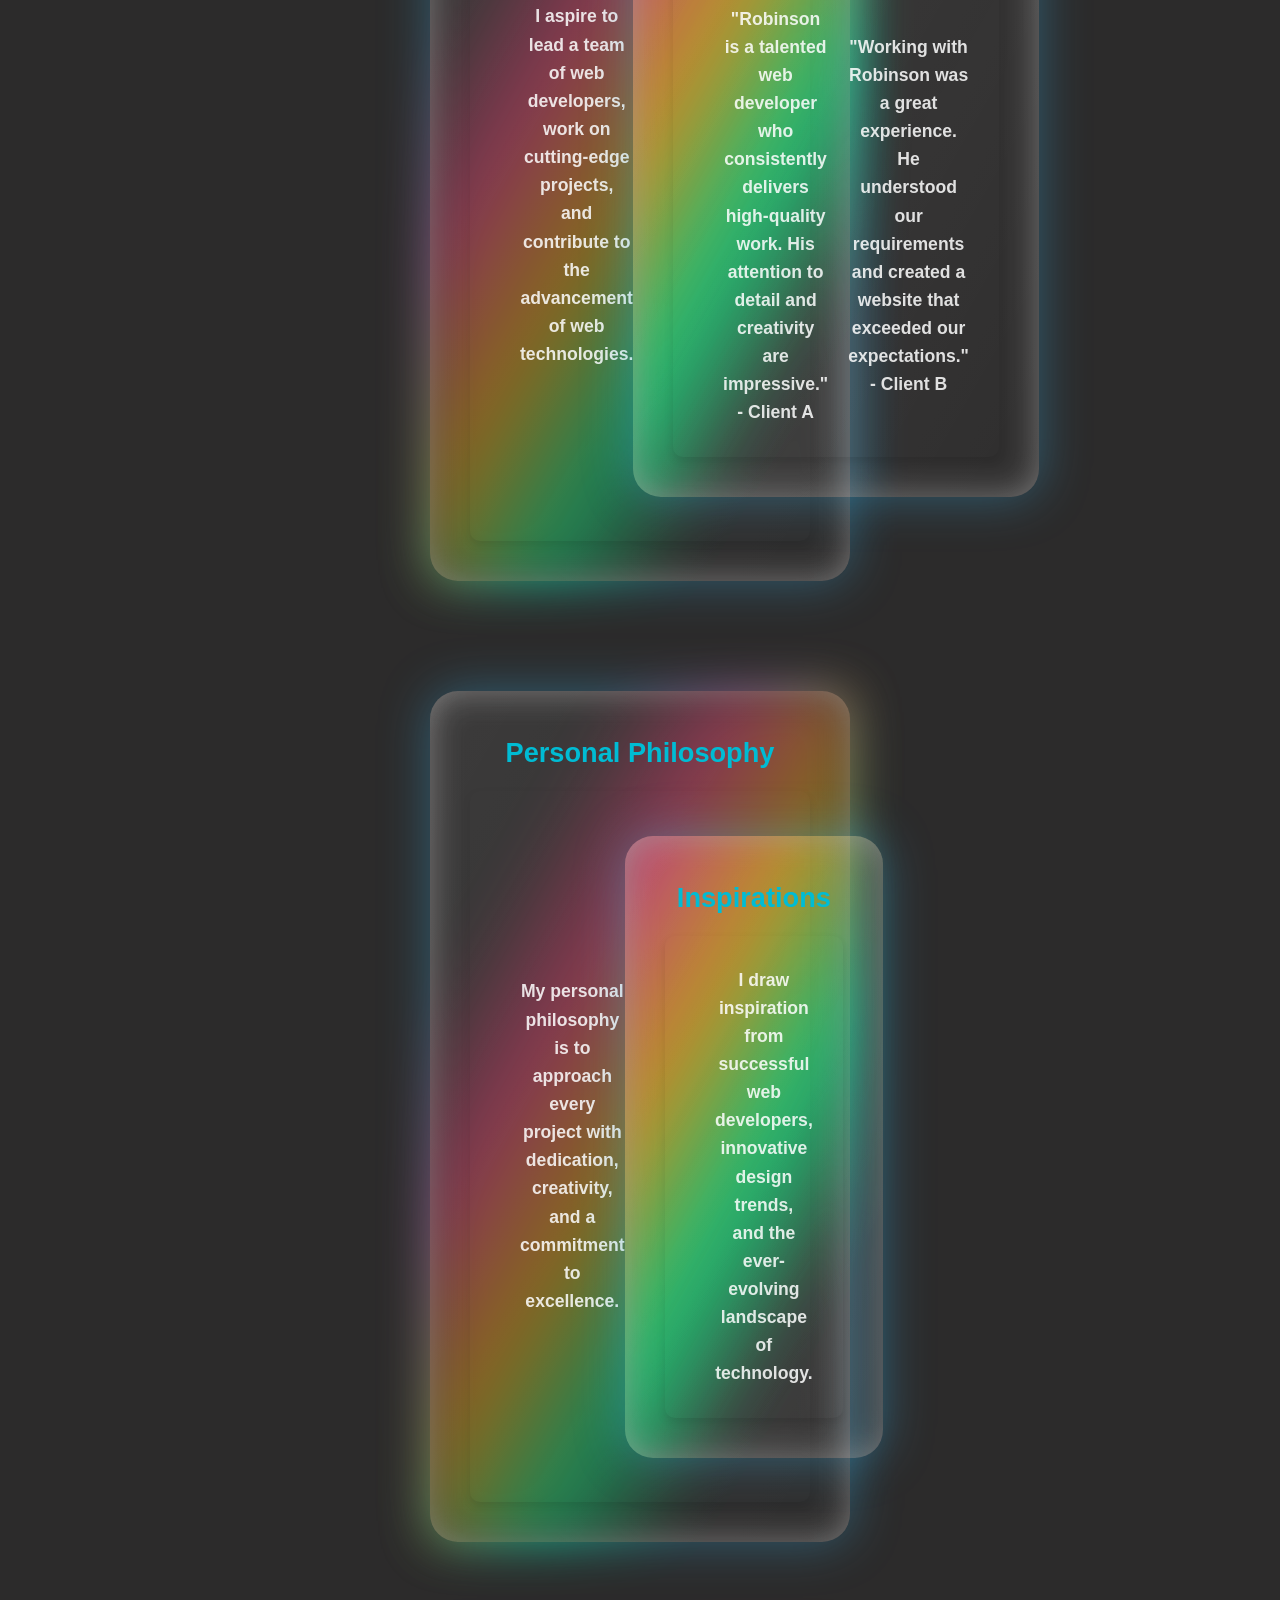
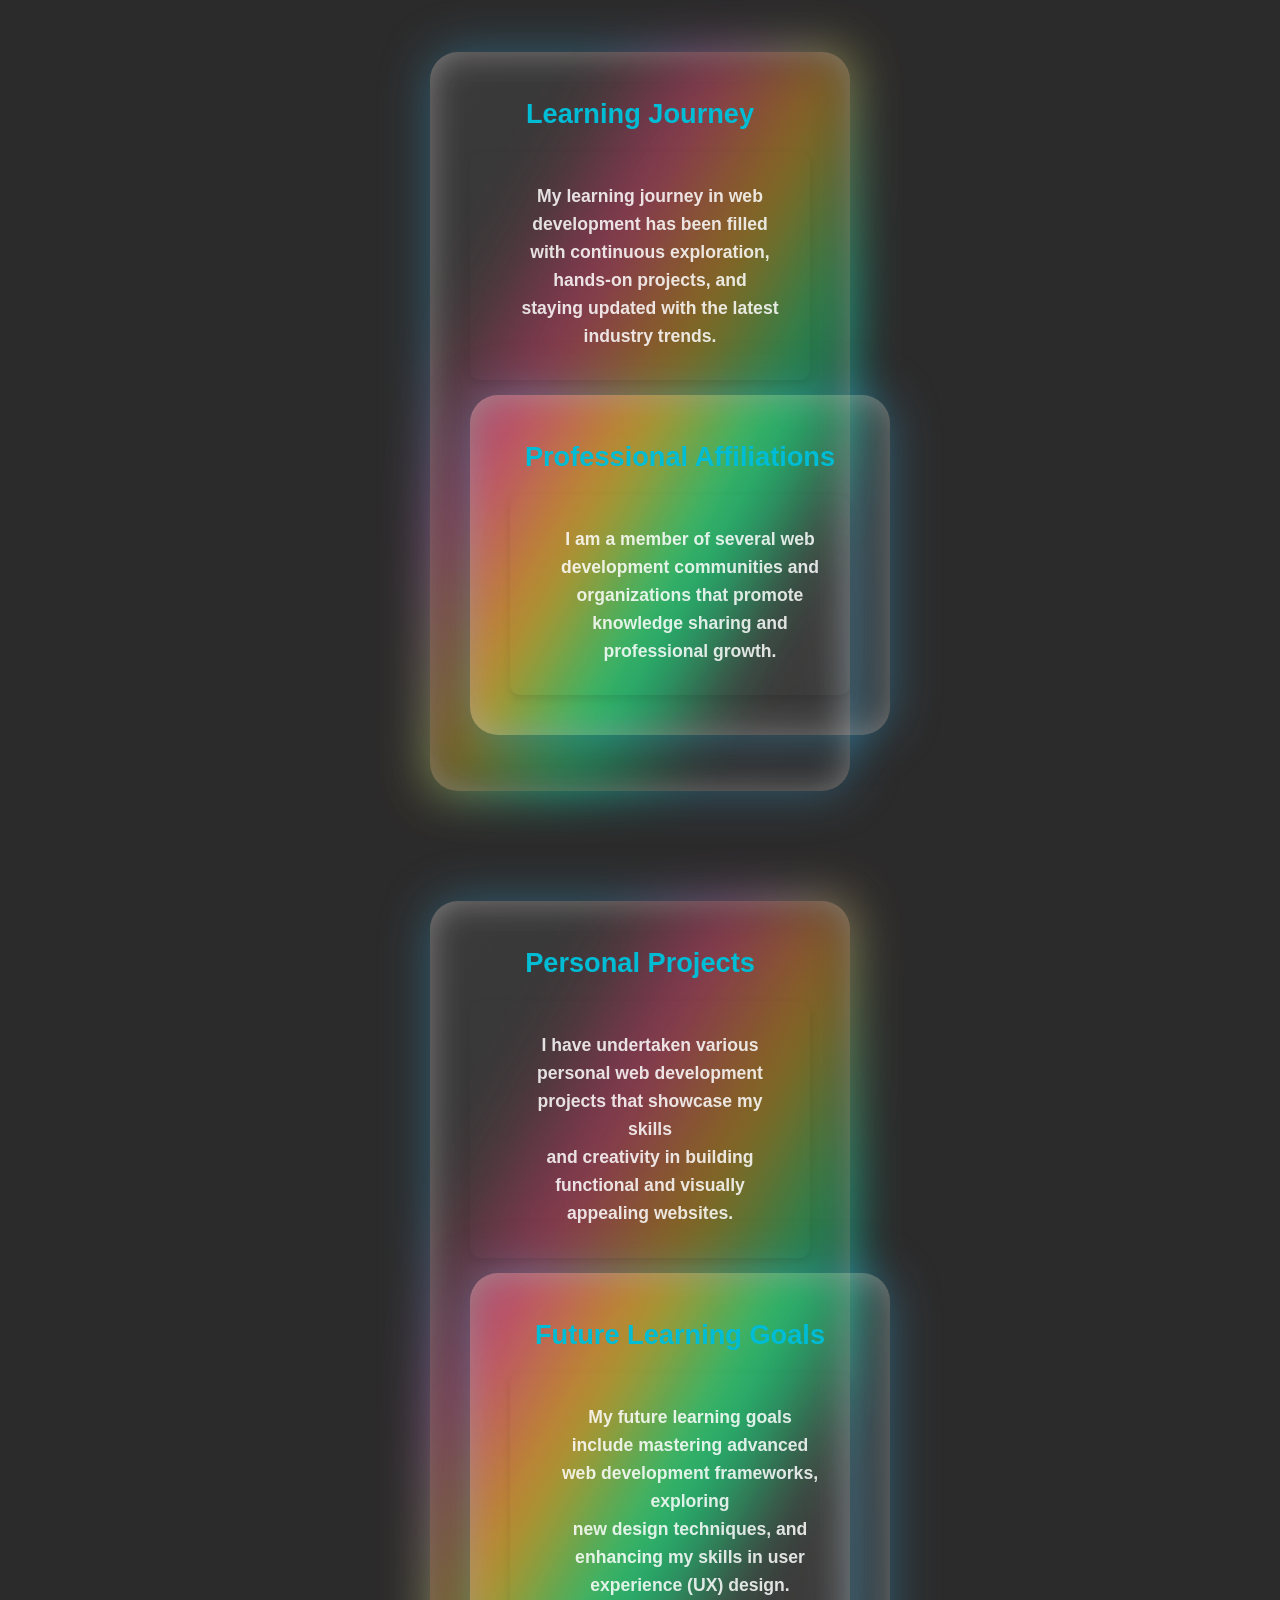
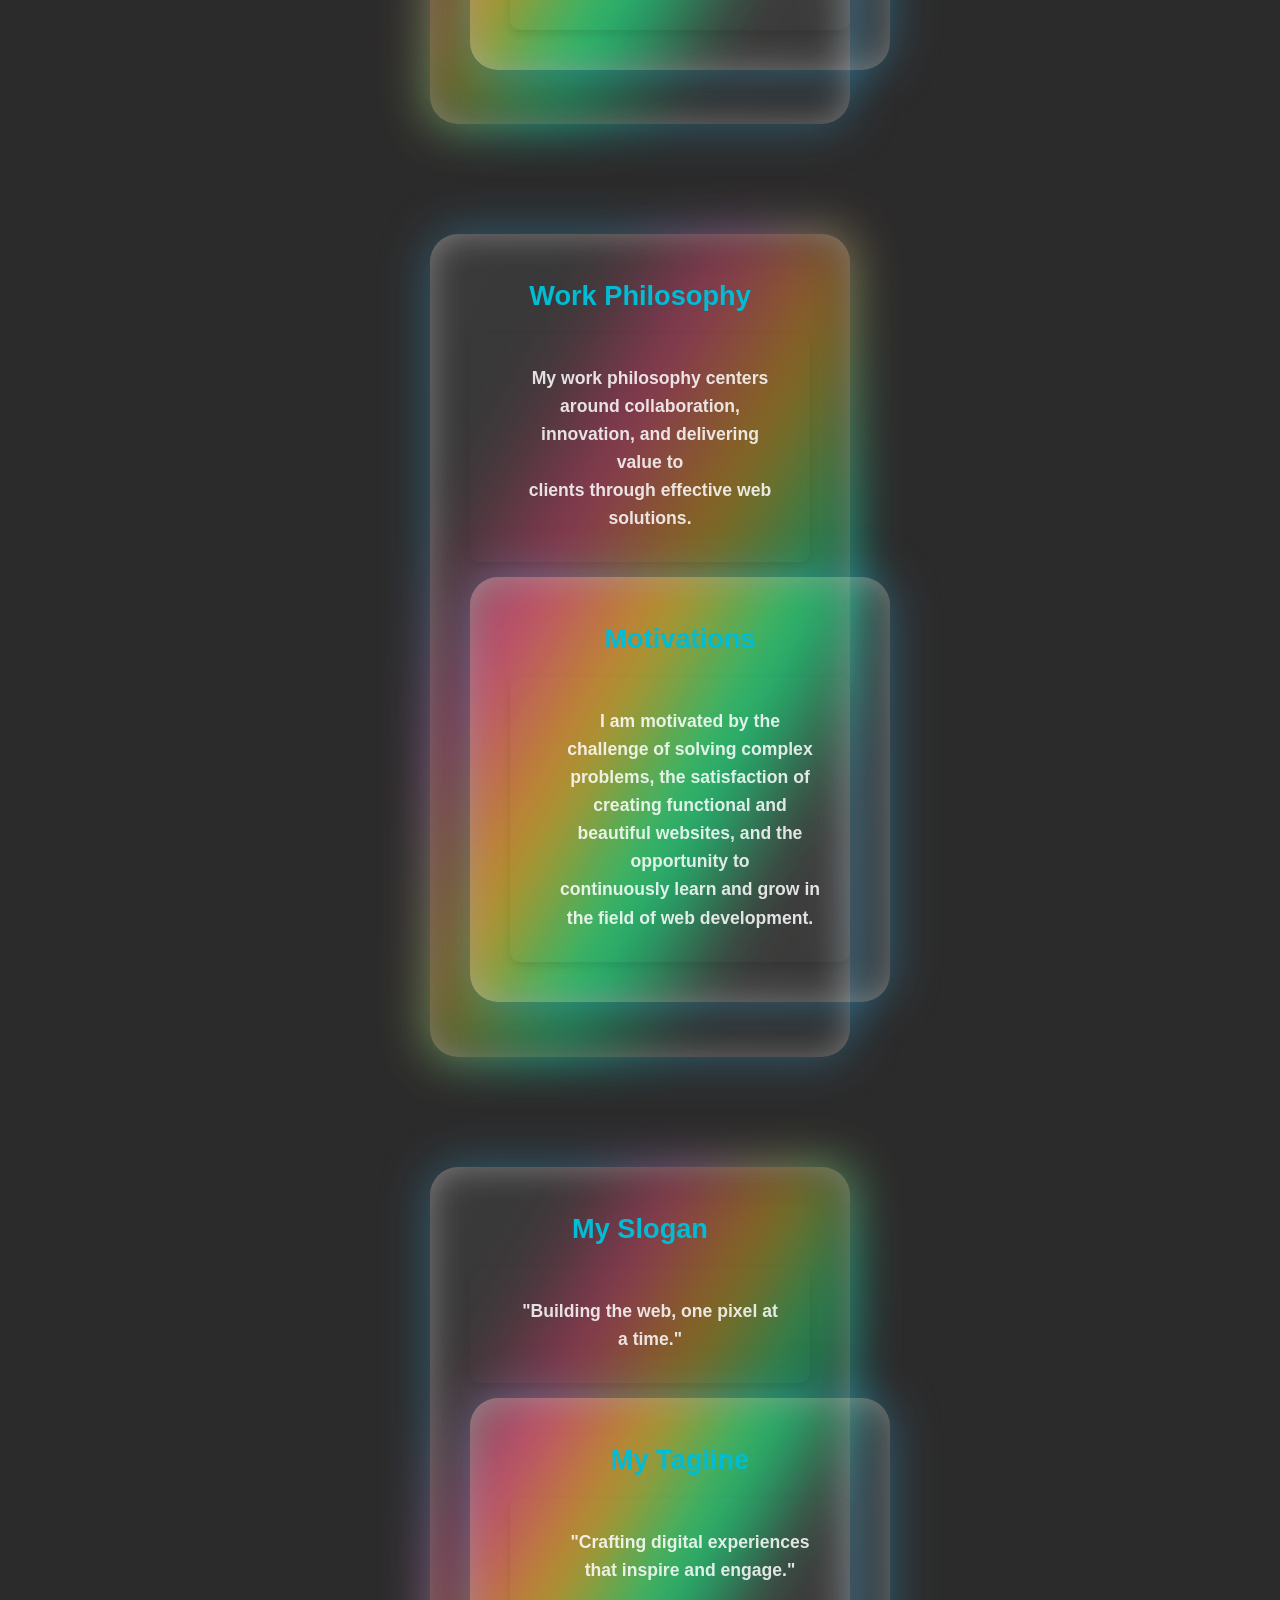
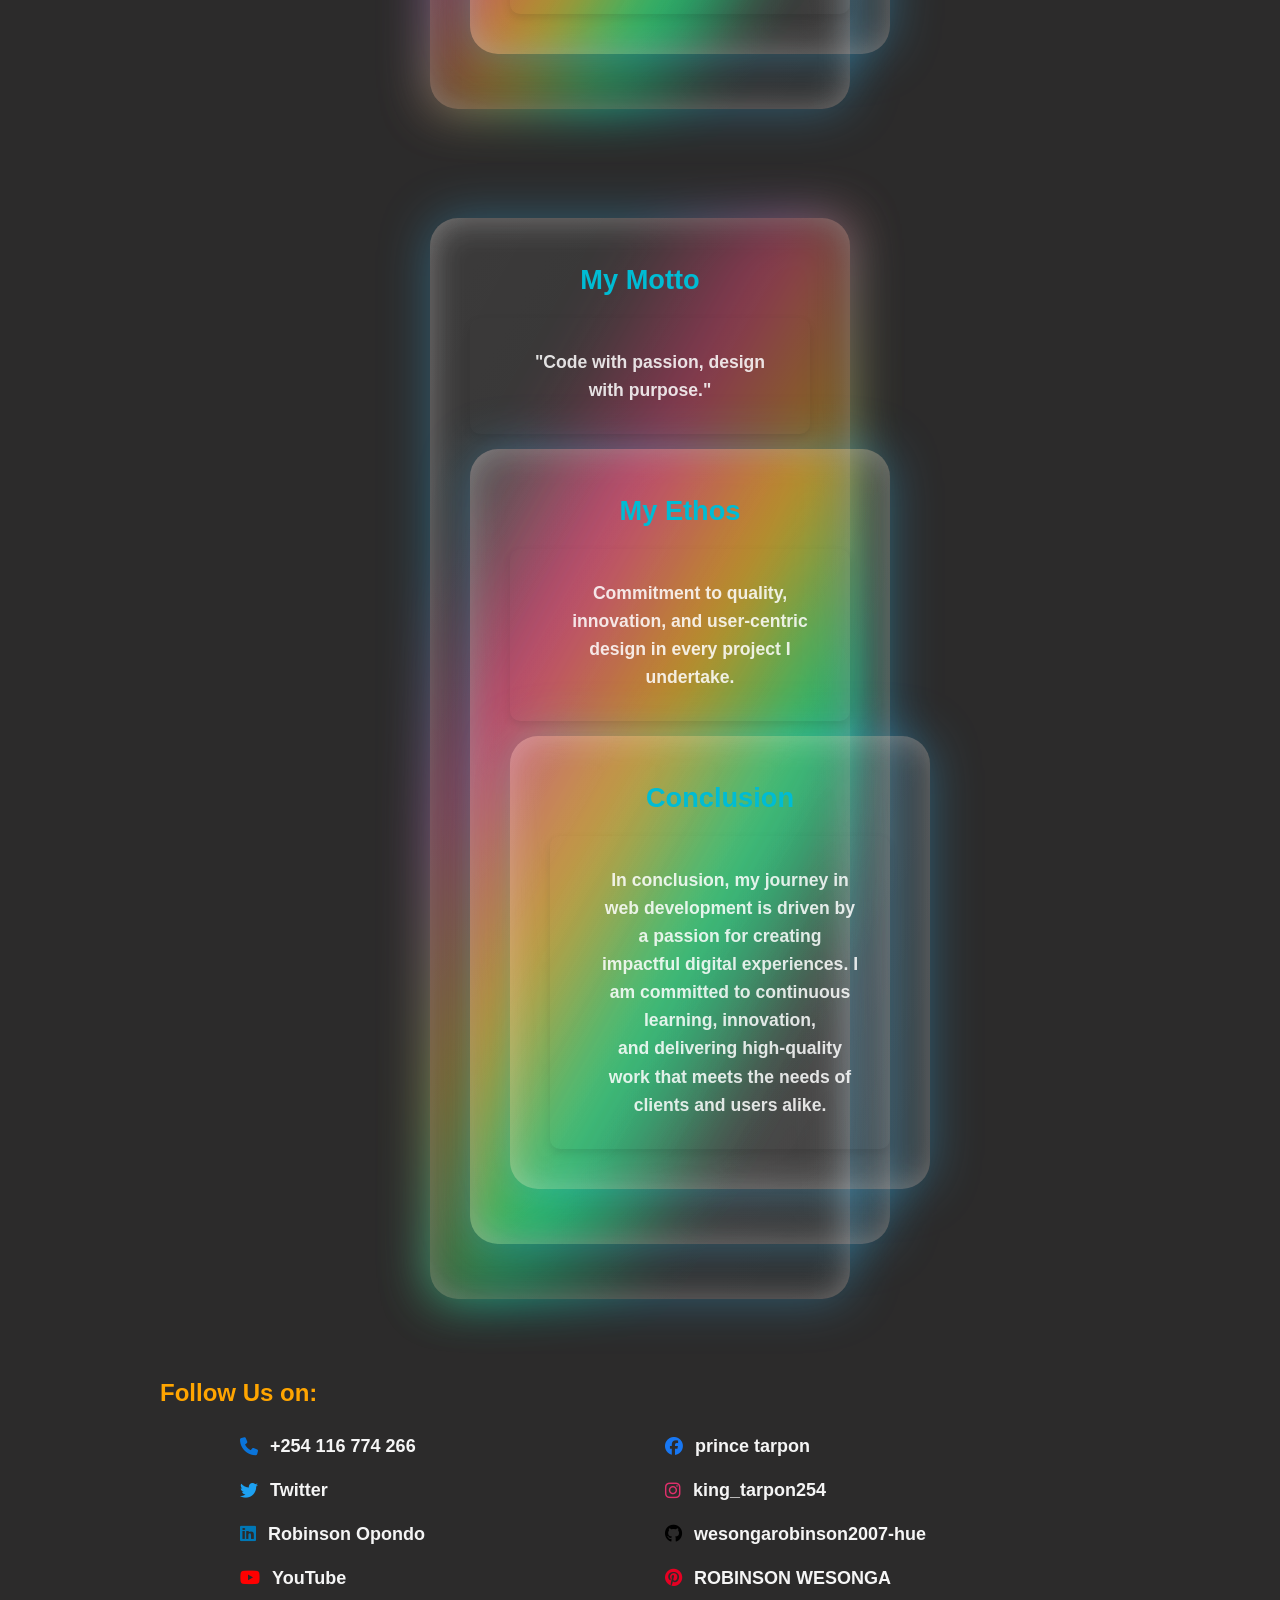
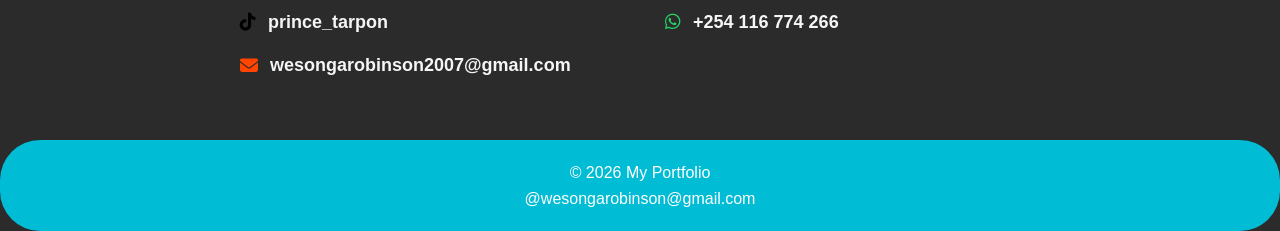
==== commit f342641b: "inserted the javascript file to the project and made some changes to the html and css files to link " ====
--- a/about.html
+++ b/about.html
@@ -24,9 +24,9 @@
 
     <header>
 
-        <h1>Robinson Wesonga</h1>
-        <h1>Website Developer & Graphic Designer</h1>
-        <h1 style="text-decoration: underline; color: black;">About Me</h1>
+        <h1 class="typing"></h1>
+        <h1 class="typing">Website Developer & Graphic Designer</h1>
+        <h1 style="text-decoration: underline; color: black;" class="typing">About Me</h1>
         <img class="logo" src="images/642961616_18037178177574374_8759530237700538439_n.jpg" alt="image.png">
     </header>
 
@@ -368,7 +368,7 @@
             <li><i class="fa-brands fa-twitter twitter"></i><a href="https://twitter.com" target="_blank">Twitter</a></li>
             <li><i class="fa-brands fa-instagram instagram"></i> <a href="https://instagram.com/king_tarpon254" target="_blank">king_tarpon254</a></li>
             <li><i class="fa-brands fa-linkedin linkedin"></i> <a href="https://linkedin.com/in/Robinson Opondo" target="_blank">Robinson Opondo</a></li>
-            <li><i class="fa-brands fa-github github"></i> <a href="https://github.com/RobinsonWesonga" target="_blank">Robinson Wesonga</a></li>
+            <li><i class="fa-brands fa-github github"></i> <a href="https://github.com/wesongarobinson2007-hue" target="_blank">wesongarobinson2007-hue</a></li>
             <li><i class="fa-brands fa-youtube youtube"></i> <a href="https://youtube.com" target="_blank">YouTube</a></li>
             <li><i class="fa-brands fa-pinterest pinterest"></i> <a href="https://pinterest.com/ROBINSON WESONGA" target="_blank">ROBINSON WESONGA</a></li>
             <li><i class="fa-brands fa-tiktok tiktok"></i> <a href="https://www.tiktok.com/prince_tarpon" target="_blank">prince_tarpon</a></li>
@@ -377,6 +377,8 @@
         </ul>
 
         </b>
+        <script src="Script.js"></script>
+        
     </main>
 
     <footer>
--- a/style.css
+++ b/style.css
@@ -21,24 +21,60 @@
     backface-visibility: hidden;
 
 }
+.search-bar {
+    position: absolute;
+    top: 34%;
+    left: 30%;
+    transform: translate(-50%, -50%);
+    filter: blur(10%);
+    gap: 15px;
+    padding: 10px 15px;
+    border-radius: 5px;
+    border: none;
+    outline: none;
+    background: rgba(253, 2, 128, 0.952);
+    color: white;
+    font-size: 16px;
+   
+}
+.button {
+    background: linear-gradient(90deg, #00ffff, #00ff80);
+    border: none;
+    padding: 12px 30px;
+    border-radius: 25px;
+    color: #000;
+    font-weight: bold;
+    cursor: pointer;
+    transition: 0.4s;
+}
+.button:hover {
+    background: linear-gradient(90deg, #00ff80, #00ffff);
+    box-shadow: 0 5px 15px #00ffff80;
+
+}    
+
+.button::before {
+    content: "";
+    position: absolute;
+    inset: 0;
+    border-radius: 10px;
+    background: linear-gradient(150deg, #ff006e, #8400ff, #00ff85, #ffd500, #ff006e);
+    background-size: 500%;
+    z-index: -1;
+    filter: blur(40px);
+    opacity: 0;
+    transition: opacity 0.3s ease;
+}
+
+.button:hover::before {
+    opacity: 1;
+}
 .container {
     max-width: 1200px;
     margin: auto;
     padding: 20px;
 }
 
-.contacts li:hover {
-    background: linear-gradient(to right bottom, cyan, #9c029c);
-    color: black;
-    font-weight: bold;
-    border-radius: 20px;
-    position: relative;
-    transition: 0.2s ease-in-out;
-    margin: 12px;
-    top: 0;
-    left: 0;
-    padding: 15px;
-}
 
 /* NAVIGATION */
 nav {
@@ -56,21 +92,6 @@
     list-style: none;
     
 }
-
-.paragraph {
-    font-size: larger;
-    font-family: 'Times New Roman', Times, serif;
-    text-align: center;
-
-}
-
-.hero {
-    background: olive;
-    color: antiquewhite;
-    padding: 50px;
-    text-align: center;
-}
-
 nav ul li {
     margin: 0 15px;
     
@@ -96,12 +117,26 @@
     
 }
 
+
+.paragraph {
+    font-size: larger;
+    font-family: 'Times New Roman', Times, serif;
+    text-align: center;
+
+}
+
+.hero {
+    background: olive;
+    color: antiquewhite;
+    padding: 50px;
+    text-align: center;
+}
+
+
 h2 {
     color: orange;
     margin-bottom: 15px;
 }
-
-@media screen {}
 
 /* HEADER SECTION */
 header {
@@ -112,7 +147,14 @@
     align-items: center;
     justify-content: space-evenly;
     box-shadow: 0 4px 6px rgba(191, 243, 5, 0.2);
-    border-radius: 80px;
+    border-radius: 80px;}
+
+header:hover{
+    box-shadow: 0 0 15px rgba(13, 241, 13, 0.3);
+    transform-style: preserve-3d;
+    transform: perspective(1000px);
+    background: linear-gradient(to right bottom, cyan, #9c029c);
+    filter: blur(20%)
 }
 
 
@@ -170,10 +212,6 @@
     padding: 10px;
     align-items: center;
     color: white;
-}
-
-.blog h2 {
-    color: orange;
 }
 
 /* MAIN CONTENT */
@@ -205,6 +243,7 @@
     backdrop-filter: blur(16px);
     box-shadow: 0 0 50px rgba(56, 189, 248, 0.35),inset 0 0 35px rgba(255,255,255,0.35);
     transform-style: preserve-3d;
+    transform: perspective(1000px);
     animation: float 6s ease-in-out infinite;
     position: relative;
     padding: 2.5rem;
@@ -234,6 +273,17 @@
     z-index: -1;
     animation: holo 4s linear infinite;
 }
+.card:nth-child(1)::before {
+    --c1: #ff3c78;
+    --c2: #ffb300;
+    --c3: #00ff85;
+}
+.card:hover{
+    background: linear-gradient(to right bottom, cyan, #9c029c);
+    position: sticky;
+    transition: 400ms ease-in-out;
+    transform: skew(30deg, 20deg);
+}
 
 @keyframes holo{
     to{
@@ -256,16 +306,18 @@
     flex-wrap: wrap;
 }
 
-
-/* FOOTER */
-footer {
-    text-align: center;
-    padding: 20px;
-    background: #00bcd4;
-    color: white;
-    border-radius: 40px;
-}
-
+p{
+    color: white;
+    gap: 2px;
+}
+h1{
+    color: green;
+}
+
+h2 {
+    color: orange;
+    margin-bottom: 20px;
+}
 .form-container {
     background: rgba(19, 80, 82, 0.1);
     margin-bottom: 10px;
@@ -276,18 +328,9 @@
     width: 380px;
     height: 640px;
     text-align: center;
-    box-shadow: 0 0 15px rgba(13, 241, 13, 0.3)
-}
-p{
-    color: white;
-}
-h1{
-    color: green;
-}
-
-h2 {
-    color: orange;
-    margin-bottom: 20px;
+    box-shadow: 0 0 15px rgba(13, 241, 13, 0.3);
+    transform-style: preserve-3d;
+    transform: perspective(1000px);
 }
 
 /*password section*/
@@ -423,6 +466,19 @@
     /*space between icon and text*/
 
 }
+.contacts li:hover {
+    background: linear-gradient(to right bottom, cyan, #9c029c);
+    color: black;
+    font-weight: bold;
+    border-radius: 20px;
+    position: relative;
+    transition: 0.2s ease-in-out;
+    margin: 12px;
+    top: 0;
+    left: 0;
+    padding: 15px;
+}
+
 
 /*Colored icons*/
 .contacts i.phone {
@@ -478,6 +534,8 @@
 .contacts a:hover {
     color: #ff4500;
 }
+
+/*card section styling*/
 .one{
     display: flex;
     flex-direction: row;
@@ -486,7 +544,59 @@
     padding: 20px;
 }
 
-.one:hover .card {
-    transform: translateY(-10px);
-    box-shadow: 0 10px 20px rgba(255, 255, 255, 0.3);
-}+/* FOOTER */
+footer {
+    text-align: center;
+    padding: 20px;
+    background: #00bcd4;
+    color: white;
+    border-radius: 40px;
+}
+
+@media (max-width: 500px) {
+    .one{
+        flex-direction: column;
+        top: 15px;
+        right: 5px;
+        padding: 5px;
+        justify-content: center;
+
+        
+    }
+    .contacts{
+        align-items: center;
+        flex-direction: column;
+        justify-content: center;
+        padding: 15px;
+    }
+    .form-container{
+        margin-left: 15px;
+    }
+    header{
+        padding: 0;
+        margin: 0;
+        justify-content: center;
+    }
+    .paragraph {
+    font-size: 1px;
+    font-family: 'Times New Roman', Times, serif;
+    text-align: center;
+    }
+    p{
+        font-size: x-small;
+    }
+    h2{
+        color: rgb(247, 8, 187);
+        font-size: medium;
+    }
+    h1{
+        color: rgb(75, 245, 8);
+        font-size: large;
+    }
+    .logo {
+    width: 100px;
+    height: 100%;
+    border-radius: 50%;
+    margin-top: 10px;
+}
+}
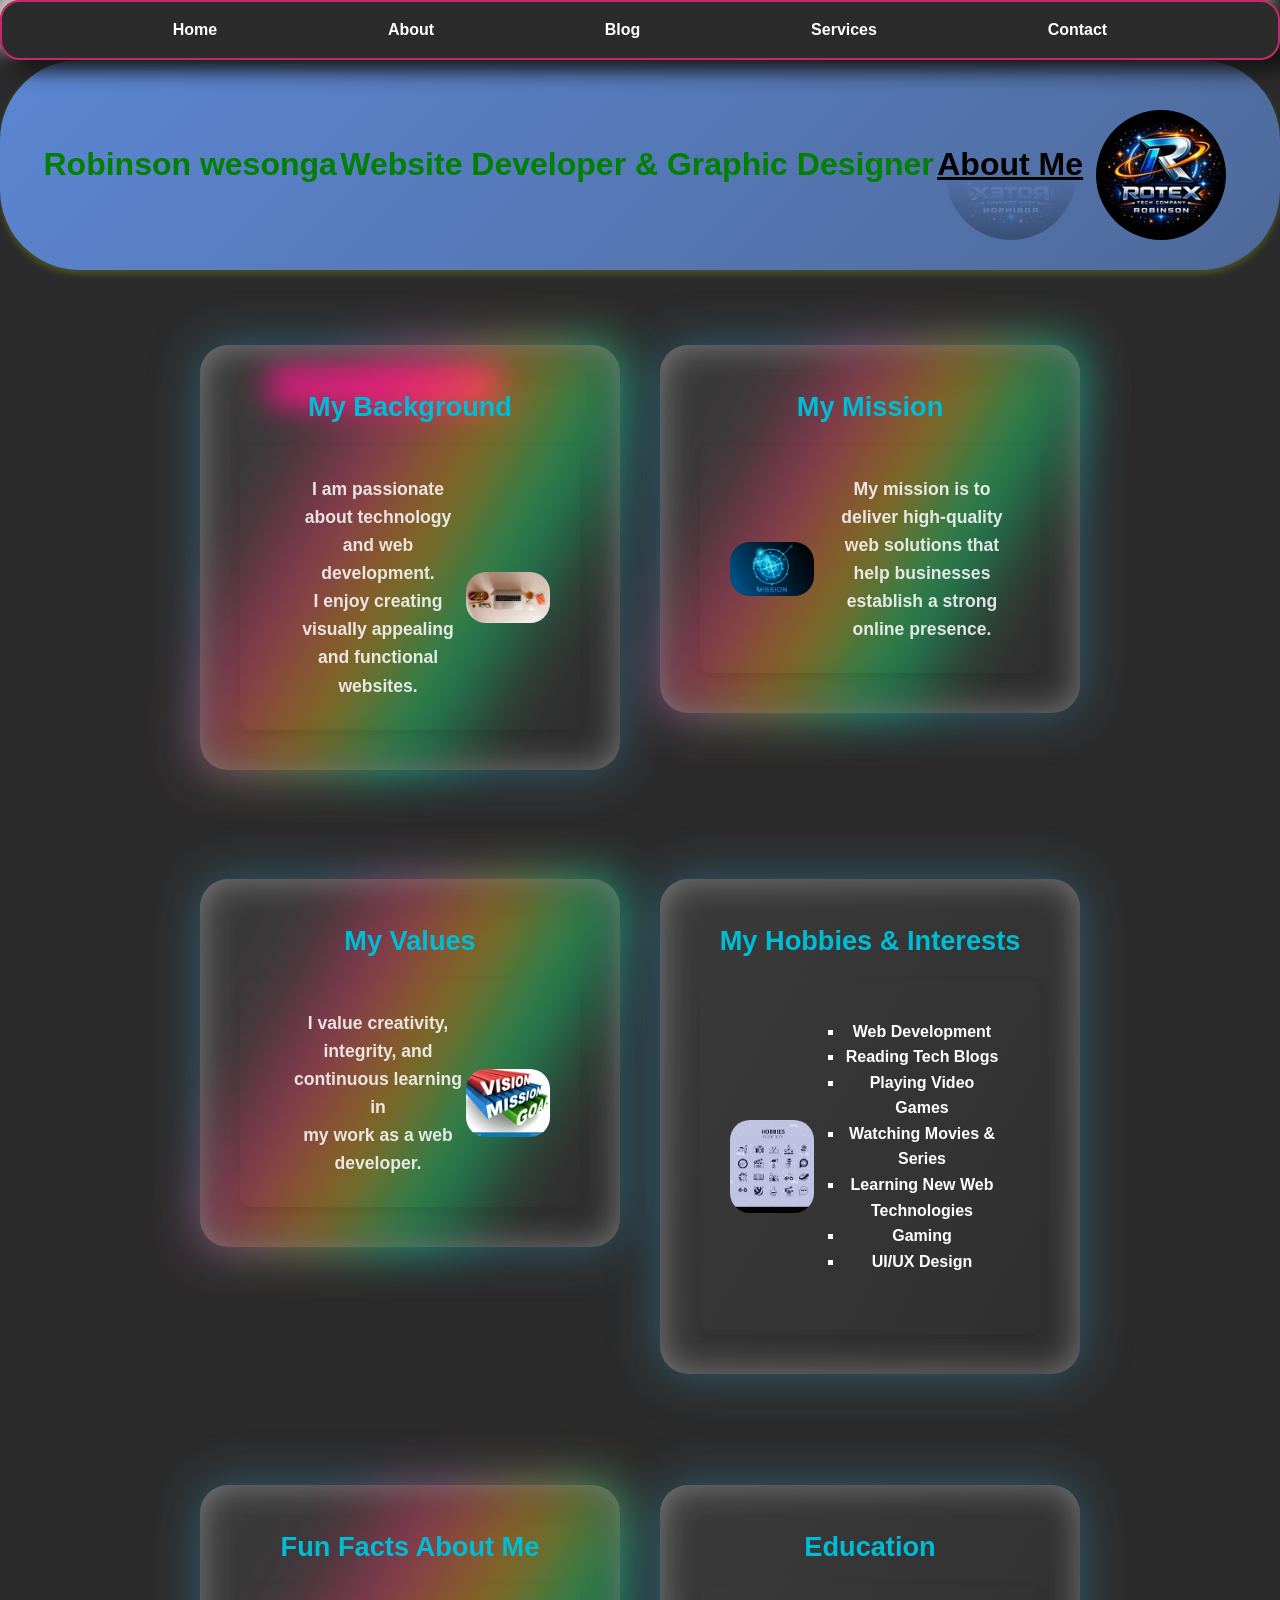
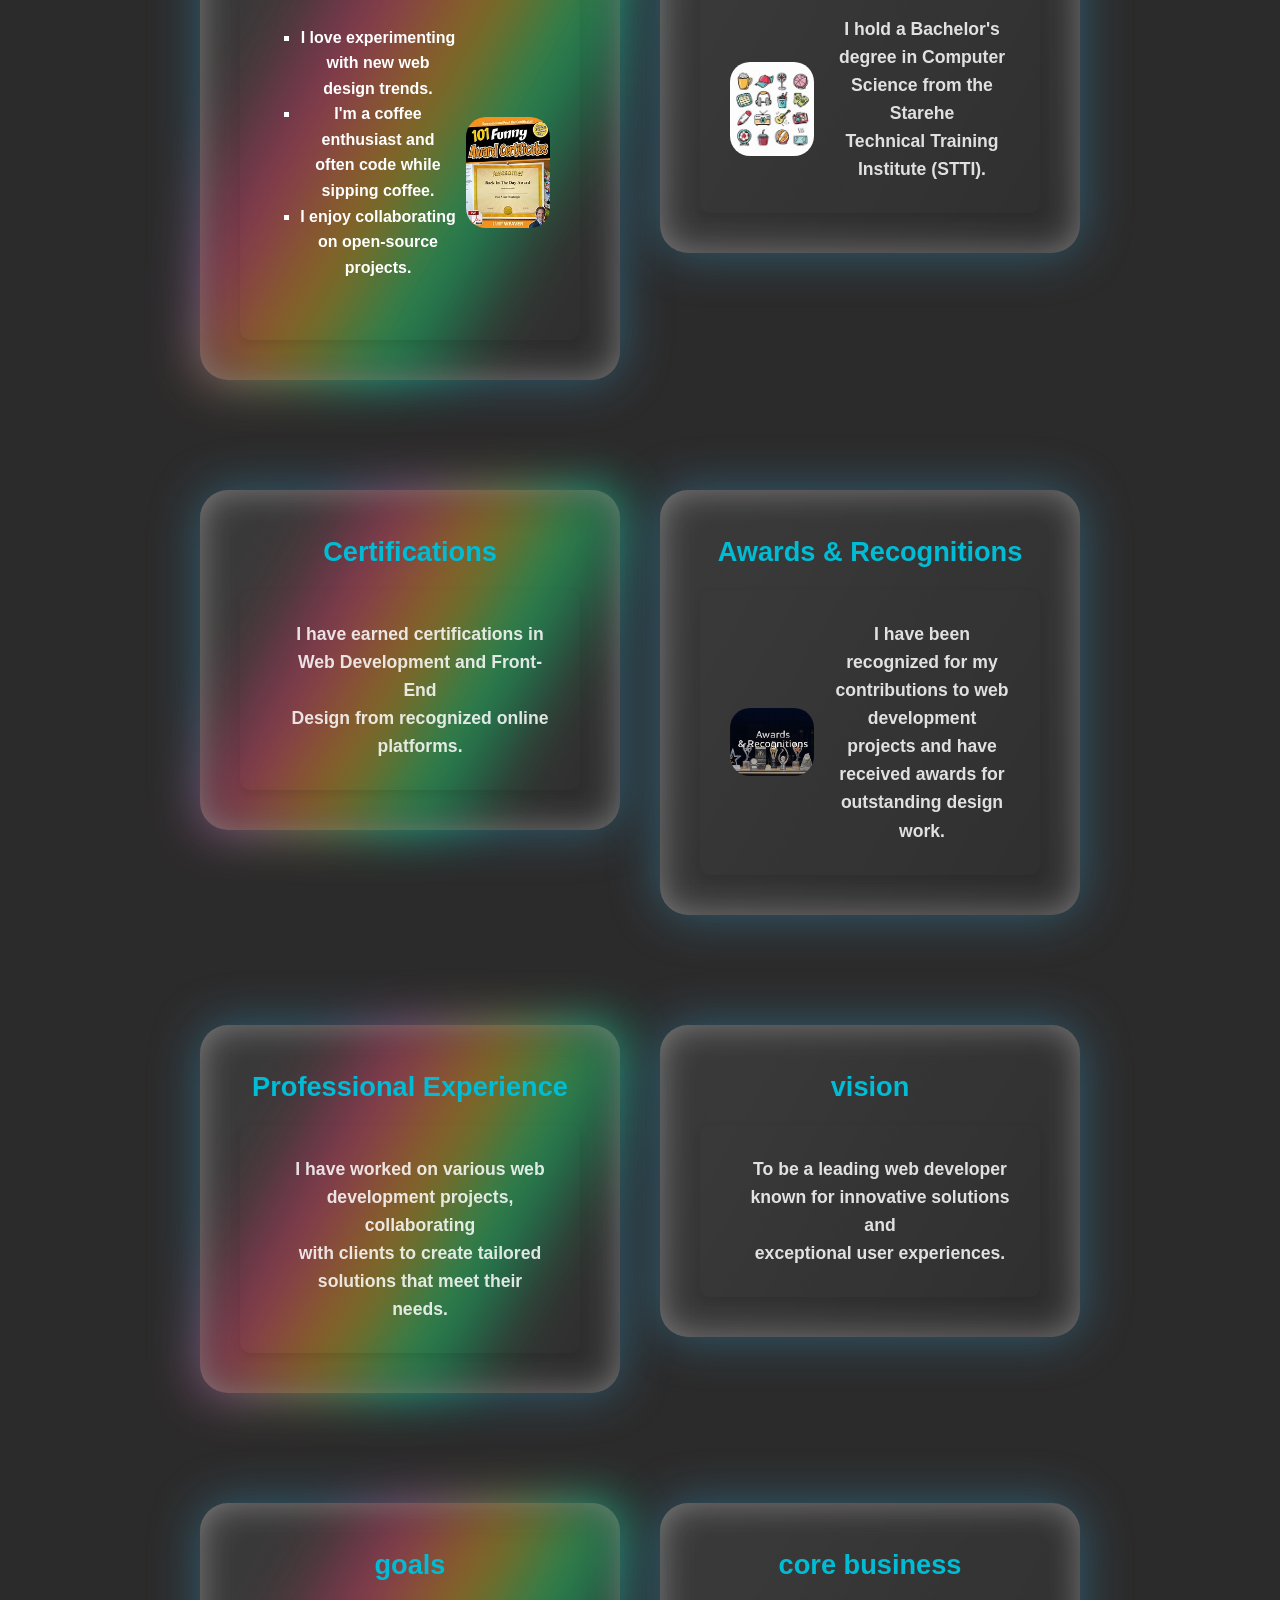
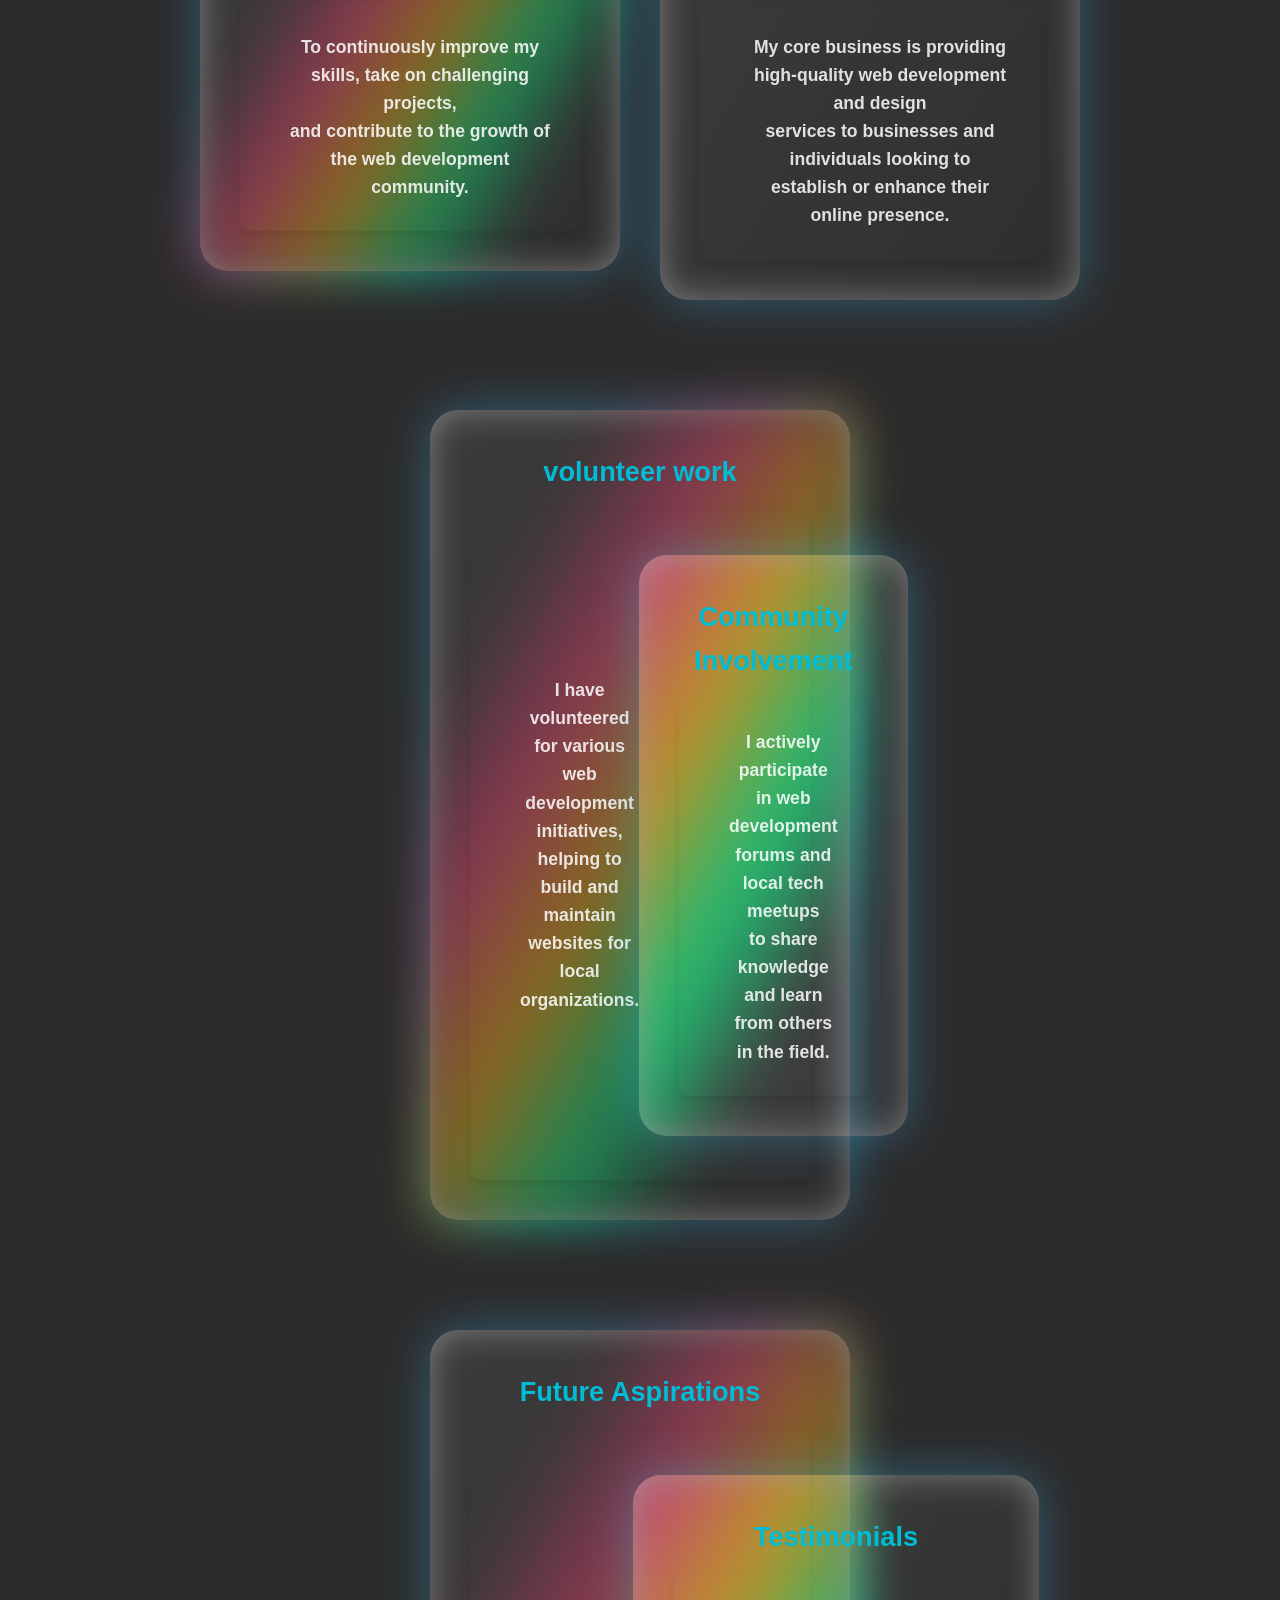
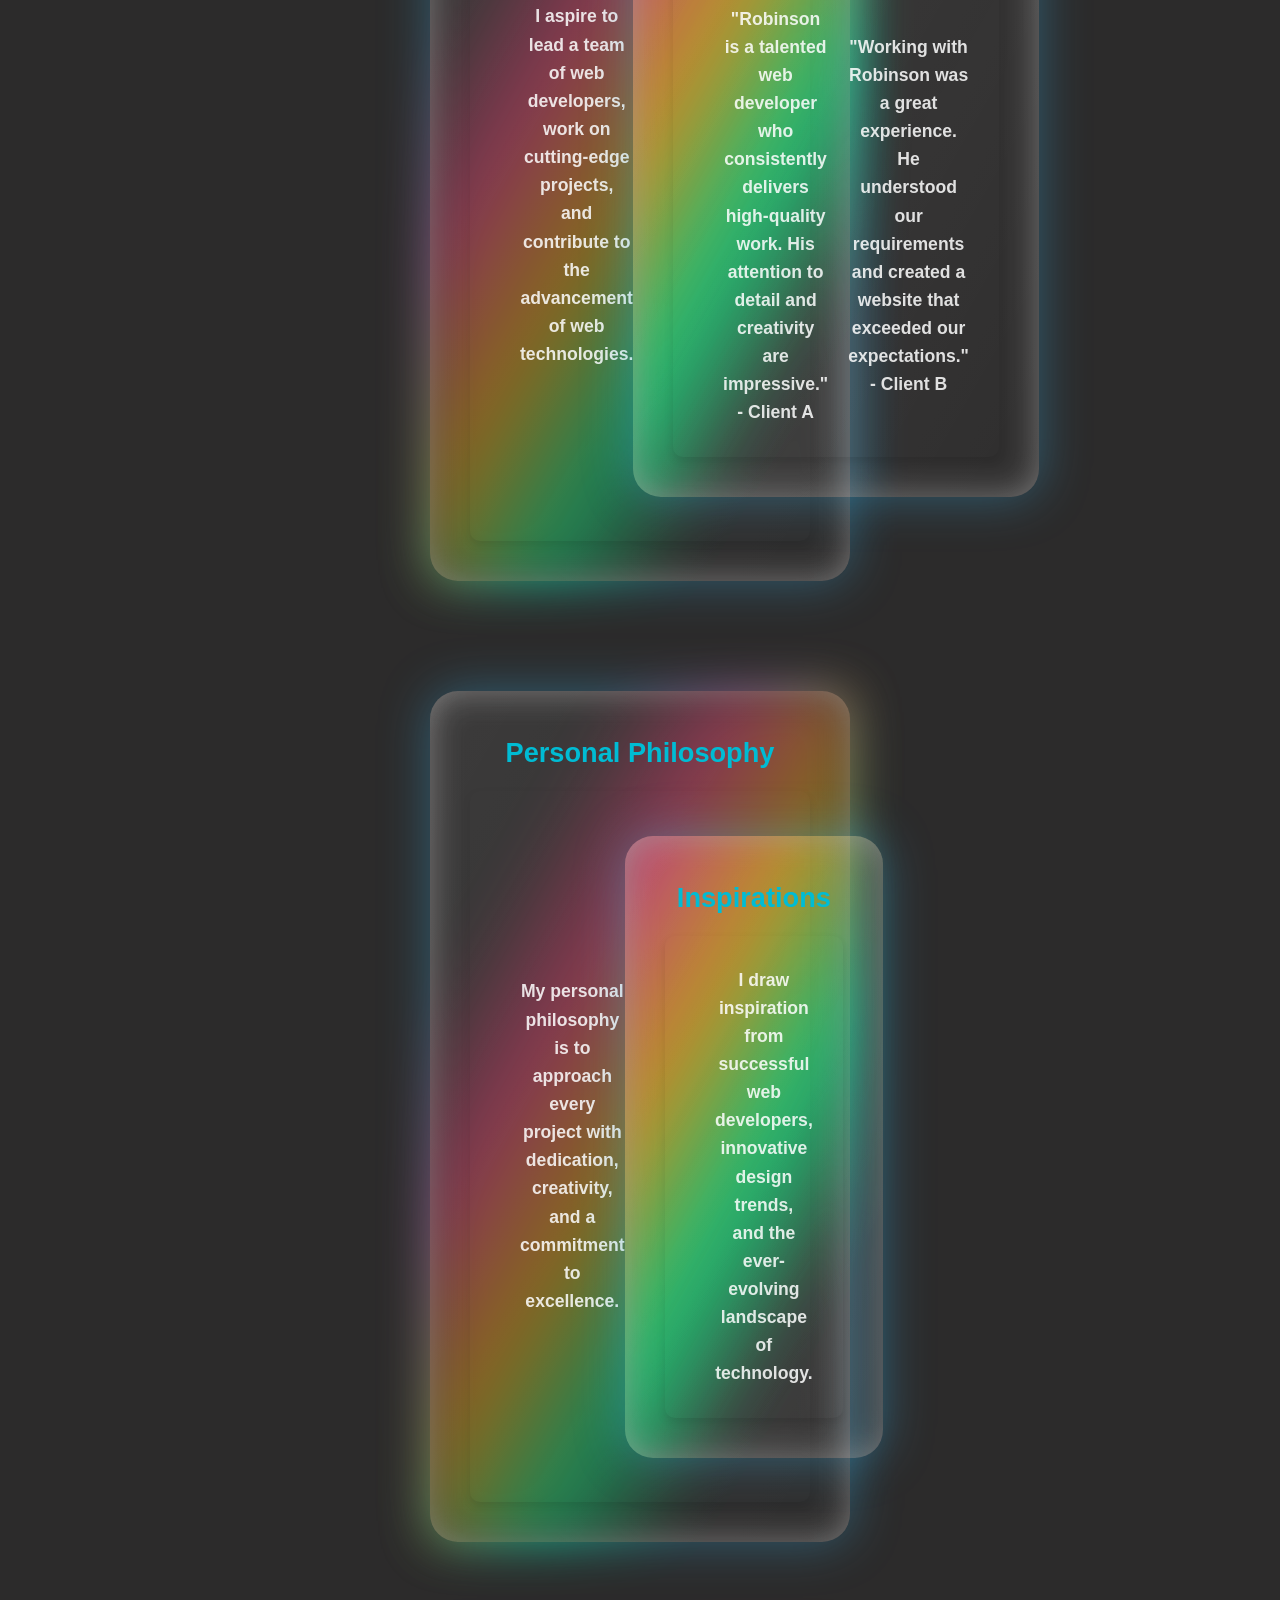
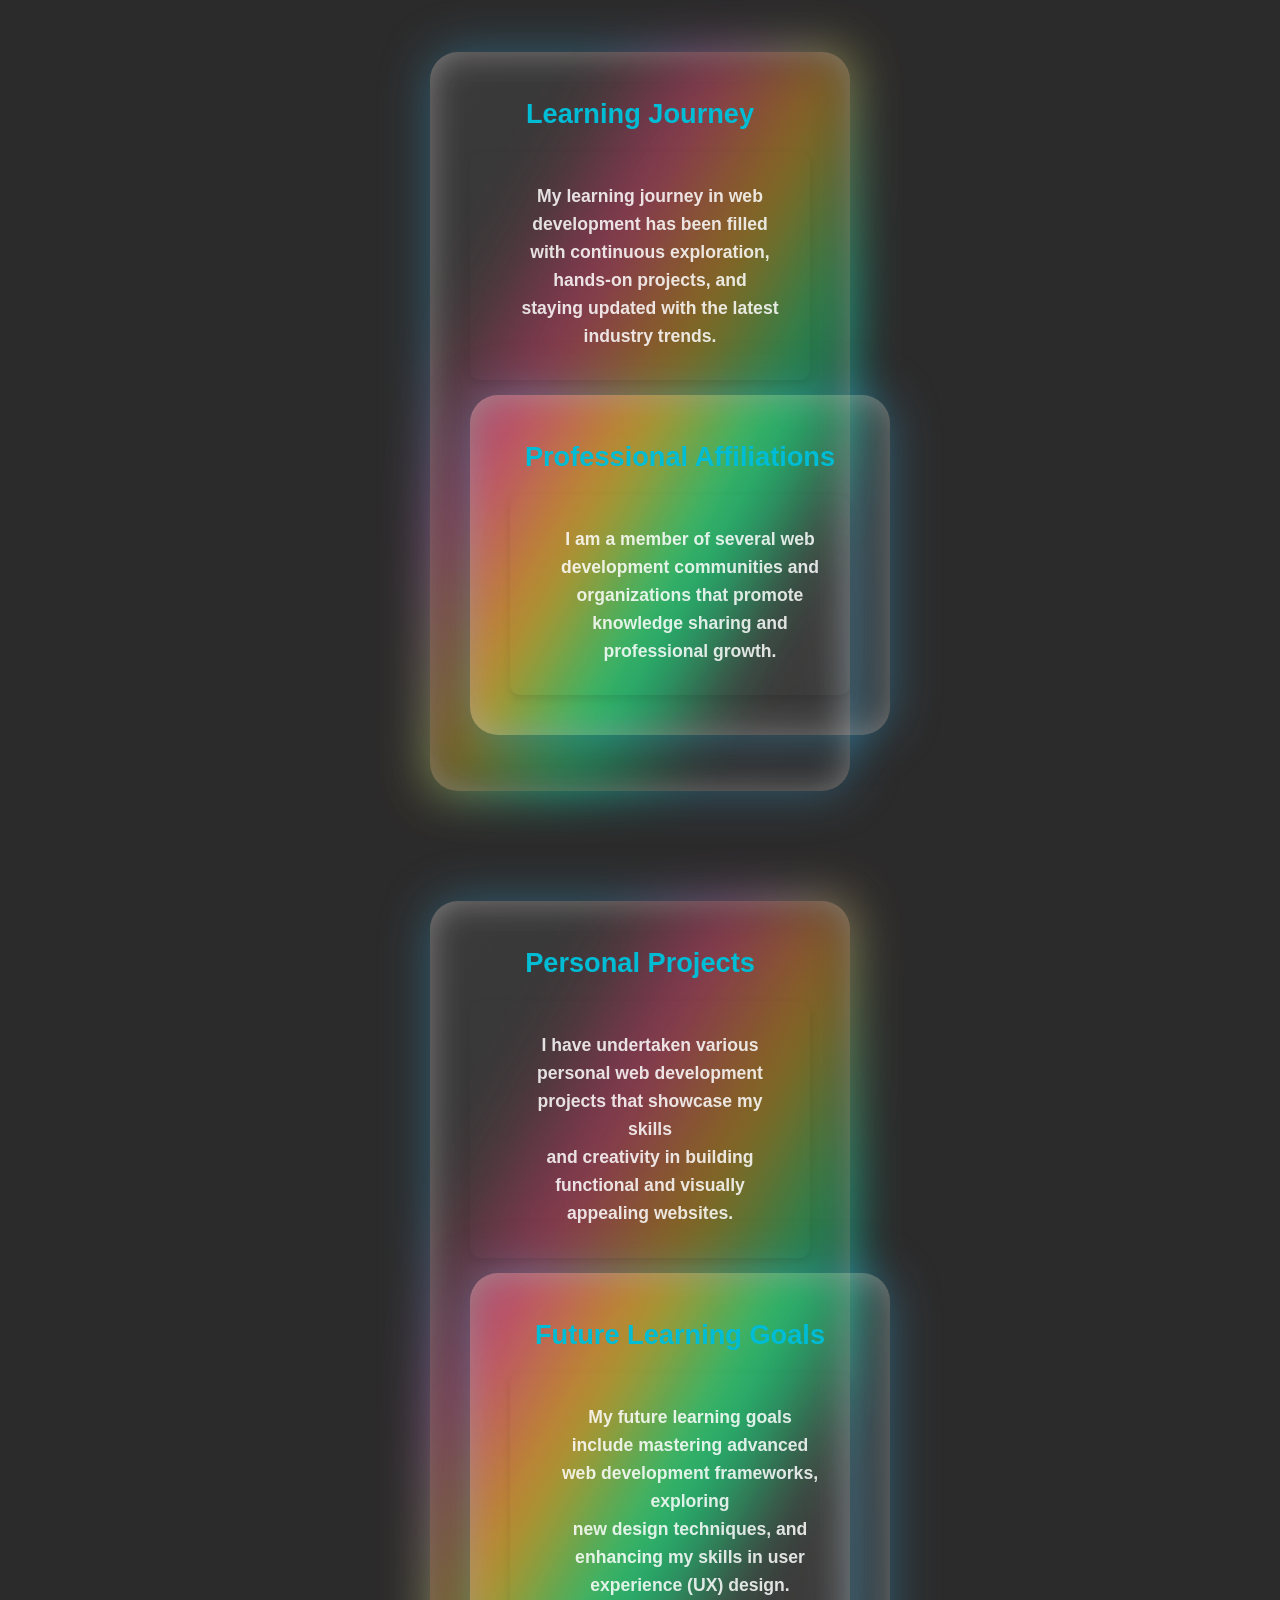
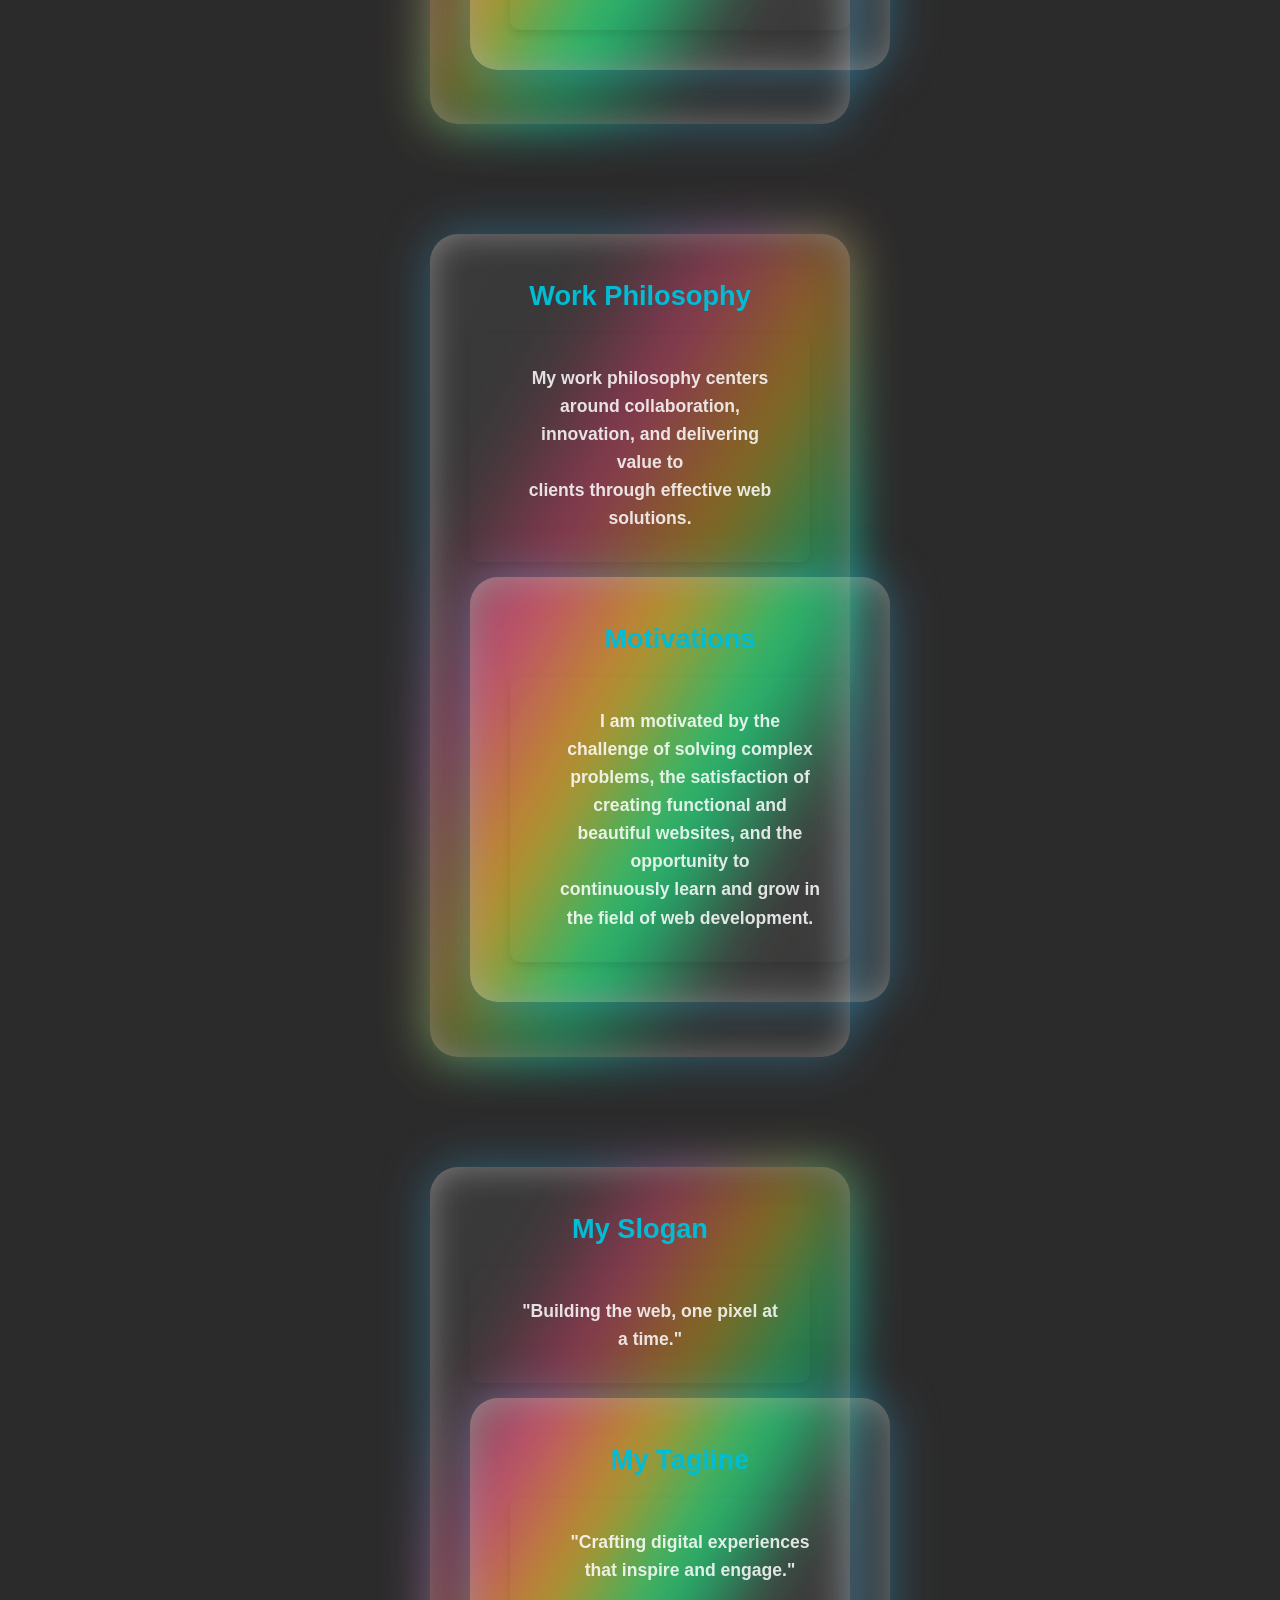
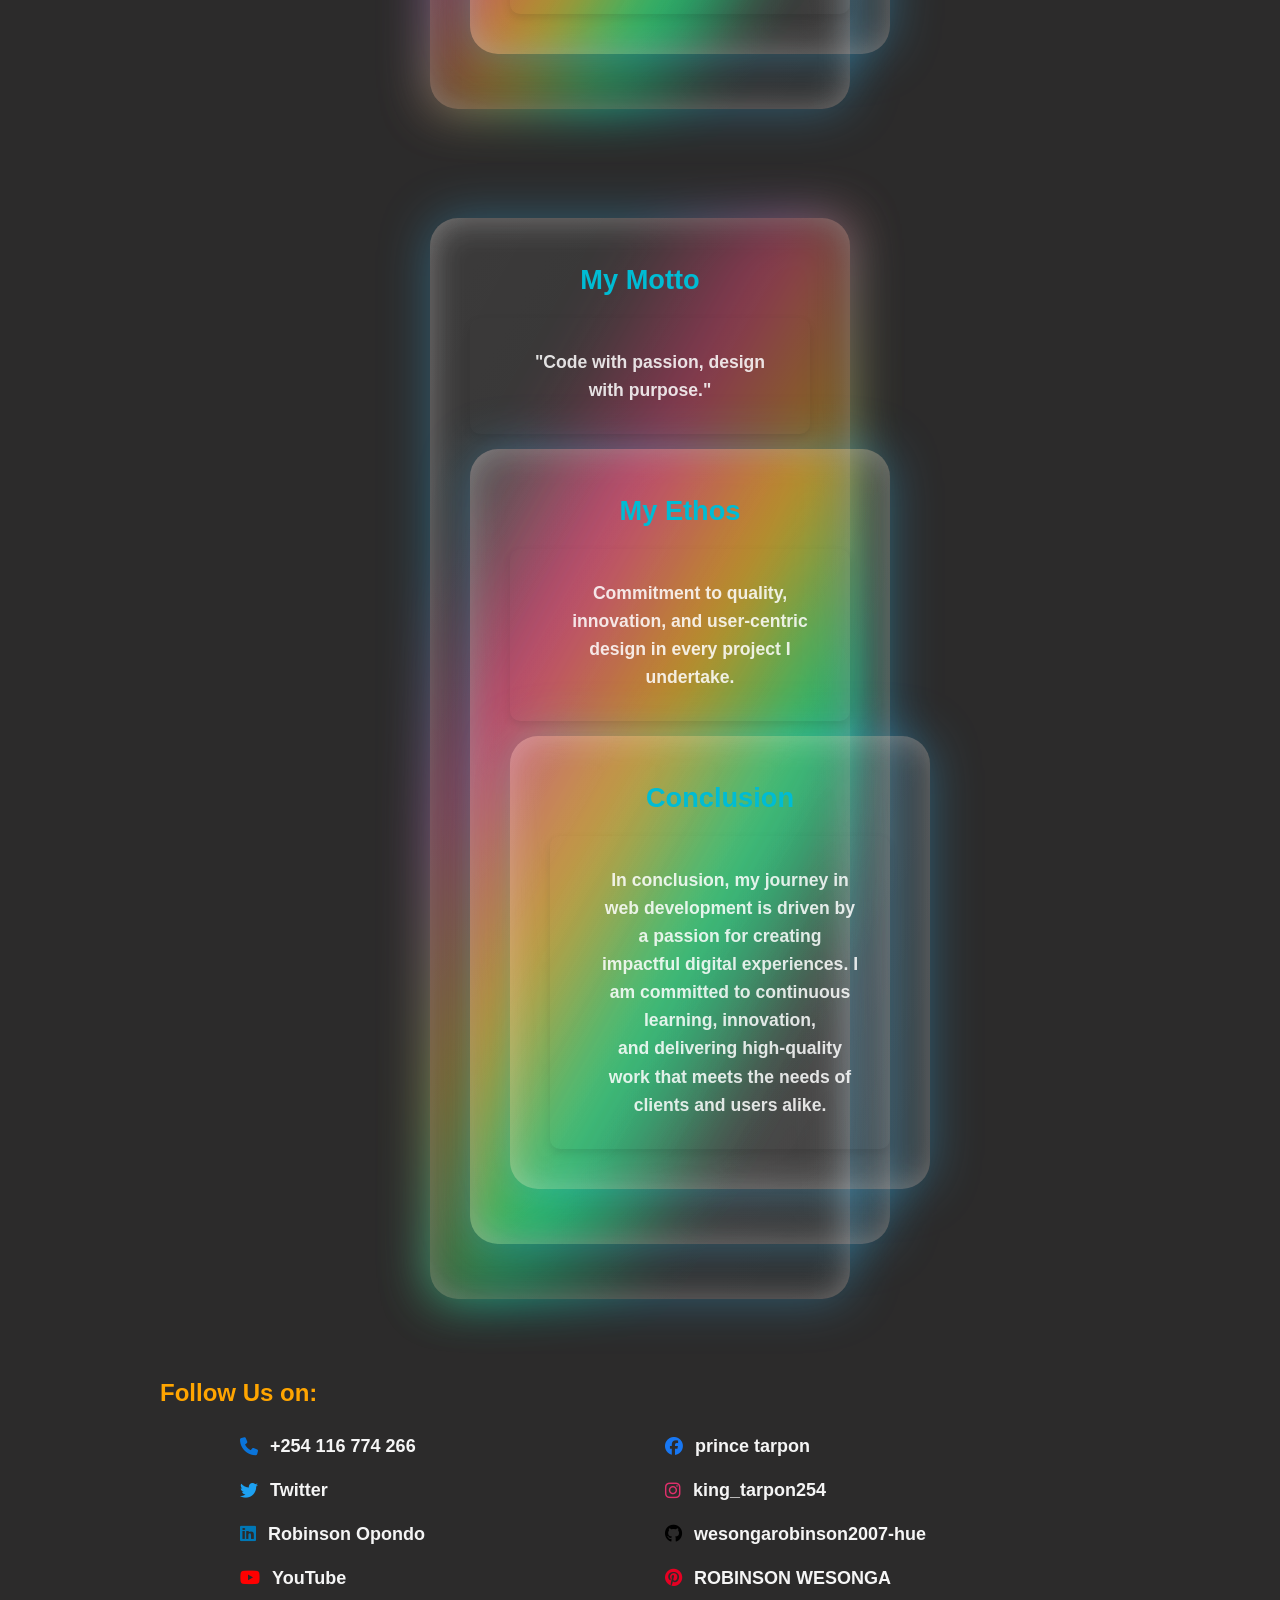
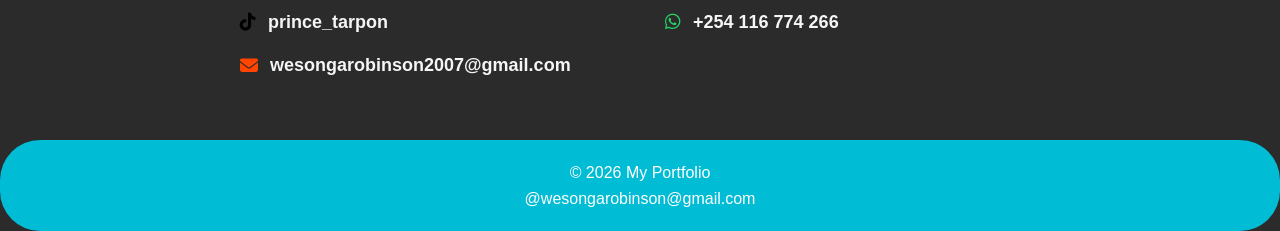
==== commit 231480d7: "formatted the search button in the index, blog, service, about and contacts pages" ====
--- a/about.html
+++ b/about.html
@@ -29,6 +29,8 @@
         <h1 style="text-decoration: underline; color: black;" class="typing">About Me</h1>
         <img class="logo" src="images/642961616_18037178177574374_8759530237700538439_n.jpg" alt="image.png">
     </header>
+
+    <input type="search" placeholder="Search... " class="search-bar">
 
     <main>
 
--- a/style.css
+++ b/style.css
@@ -23,11 +23,11 @@
 }
 .search-bar {
     position: absolute;
-    top: 34%;
+    top: 43%;
     left: 30%;
     transform: translate(-50%, -50%);
     filter: blur(10%);
-    gap: 15px;
+    gap: 25px;
     padding: 10px 15px;
     border-radius: 5px;
     border: none;
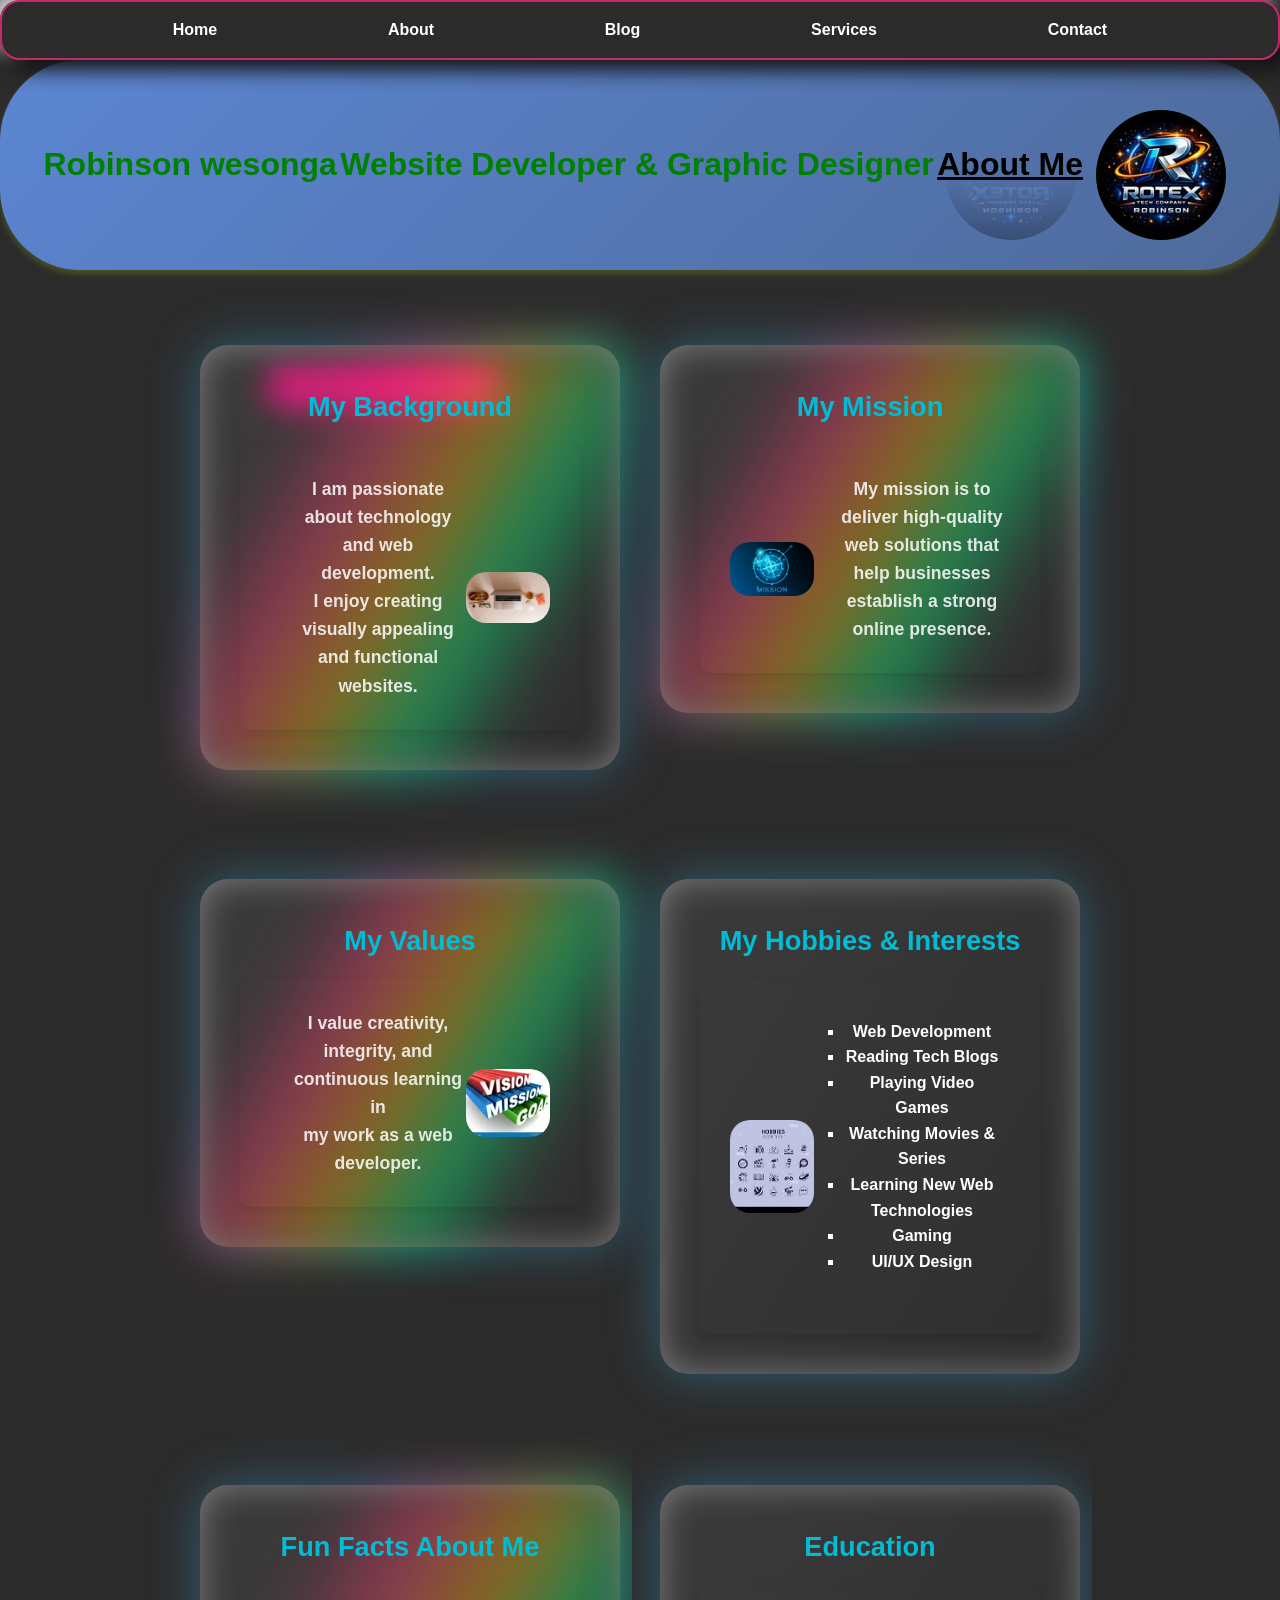
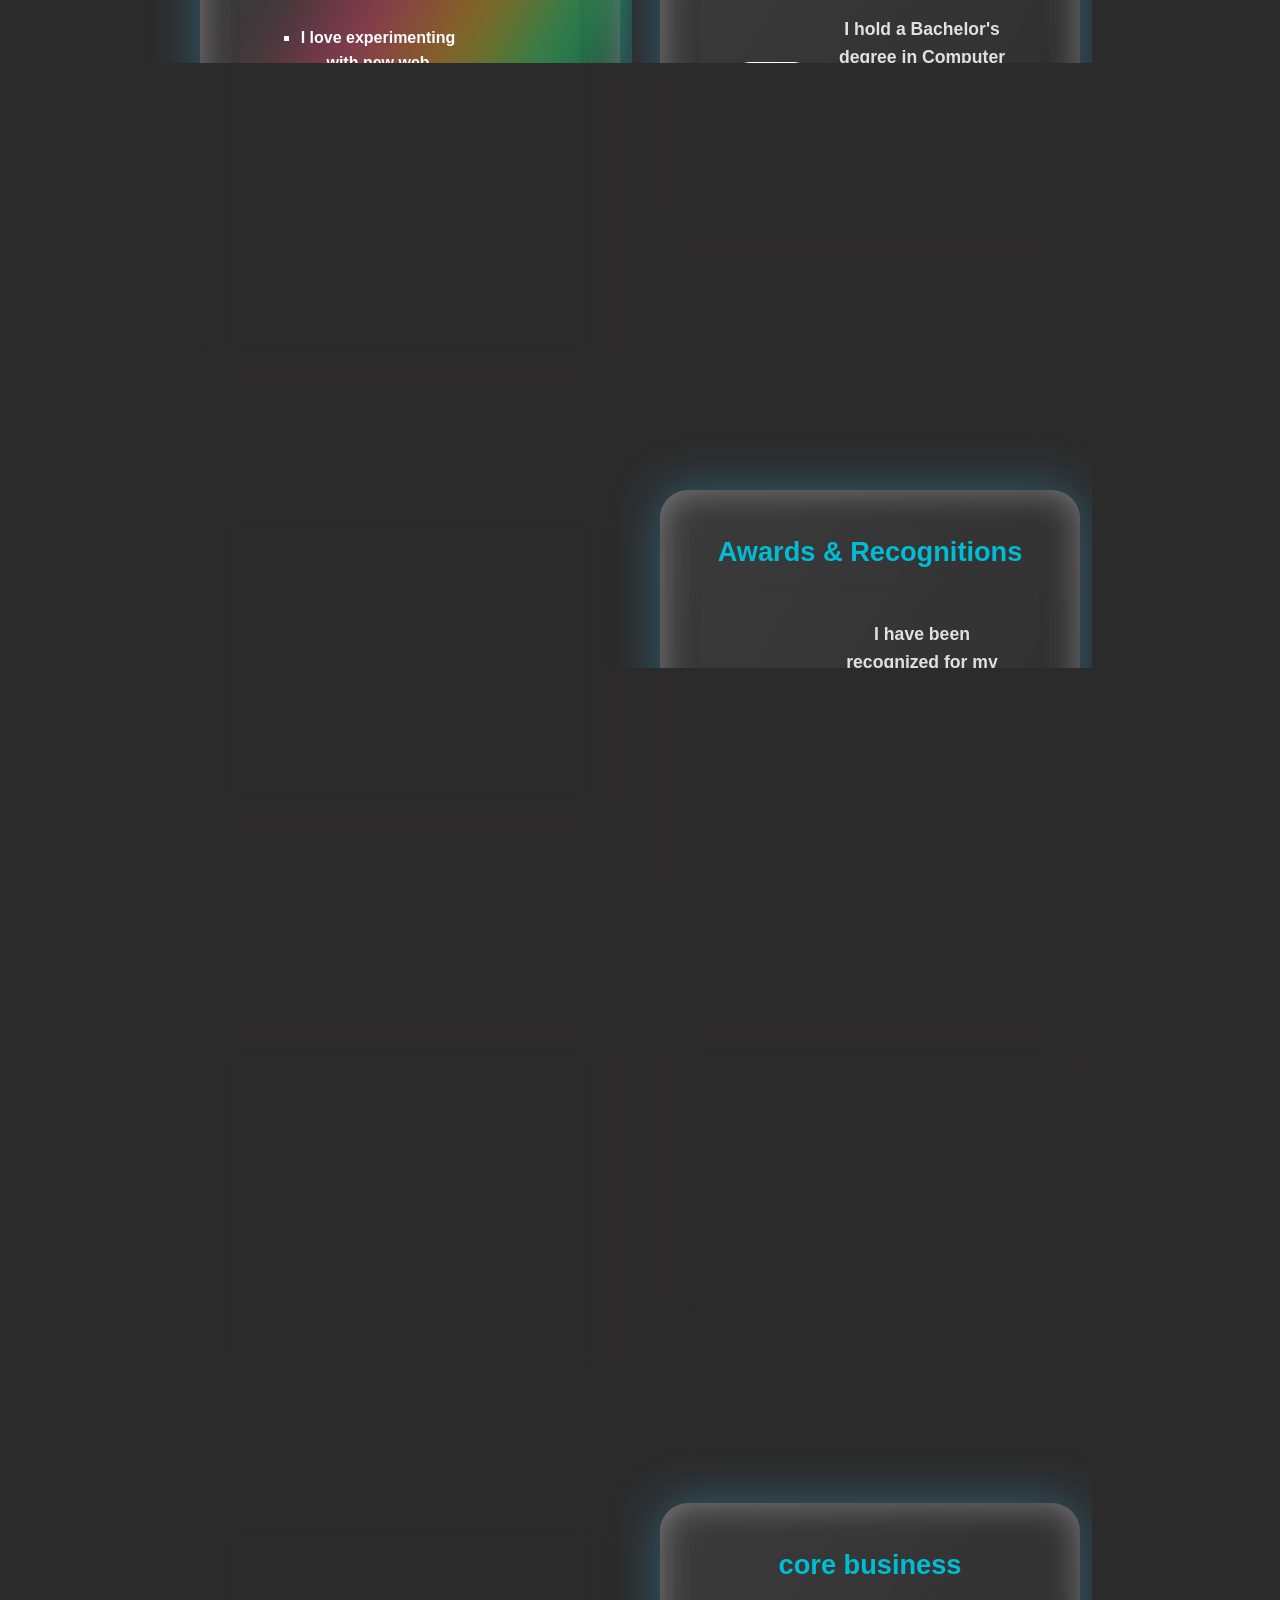
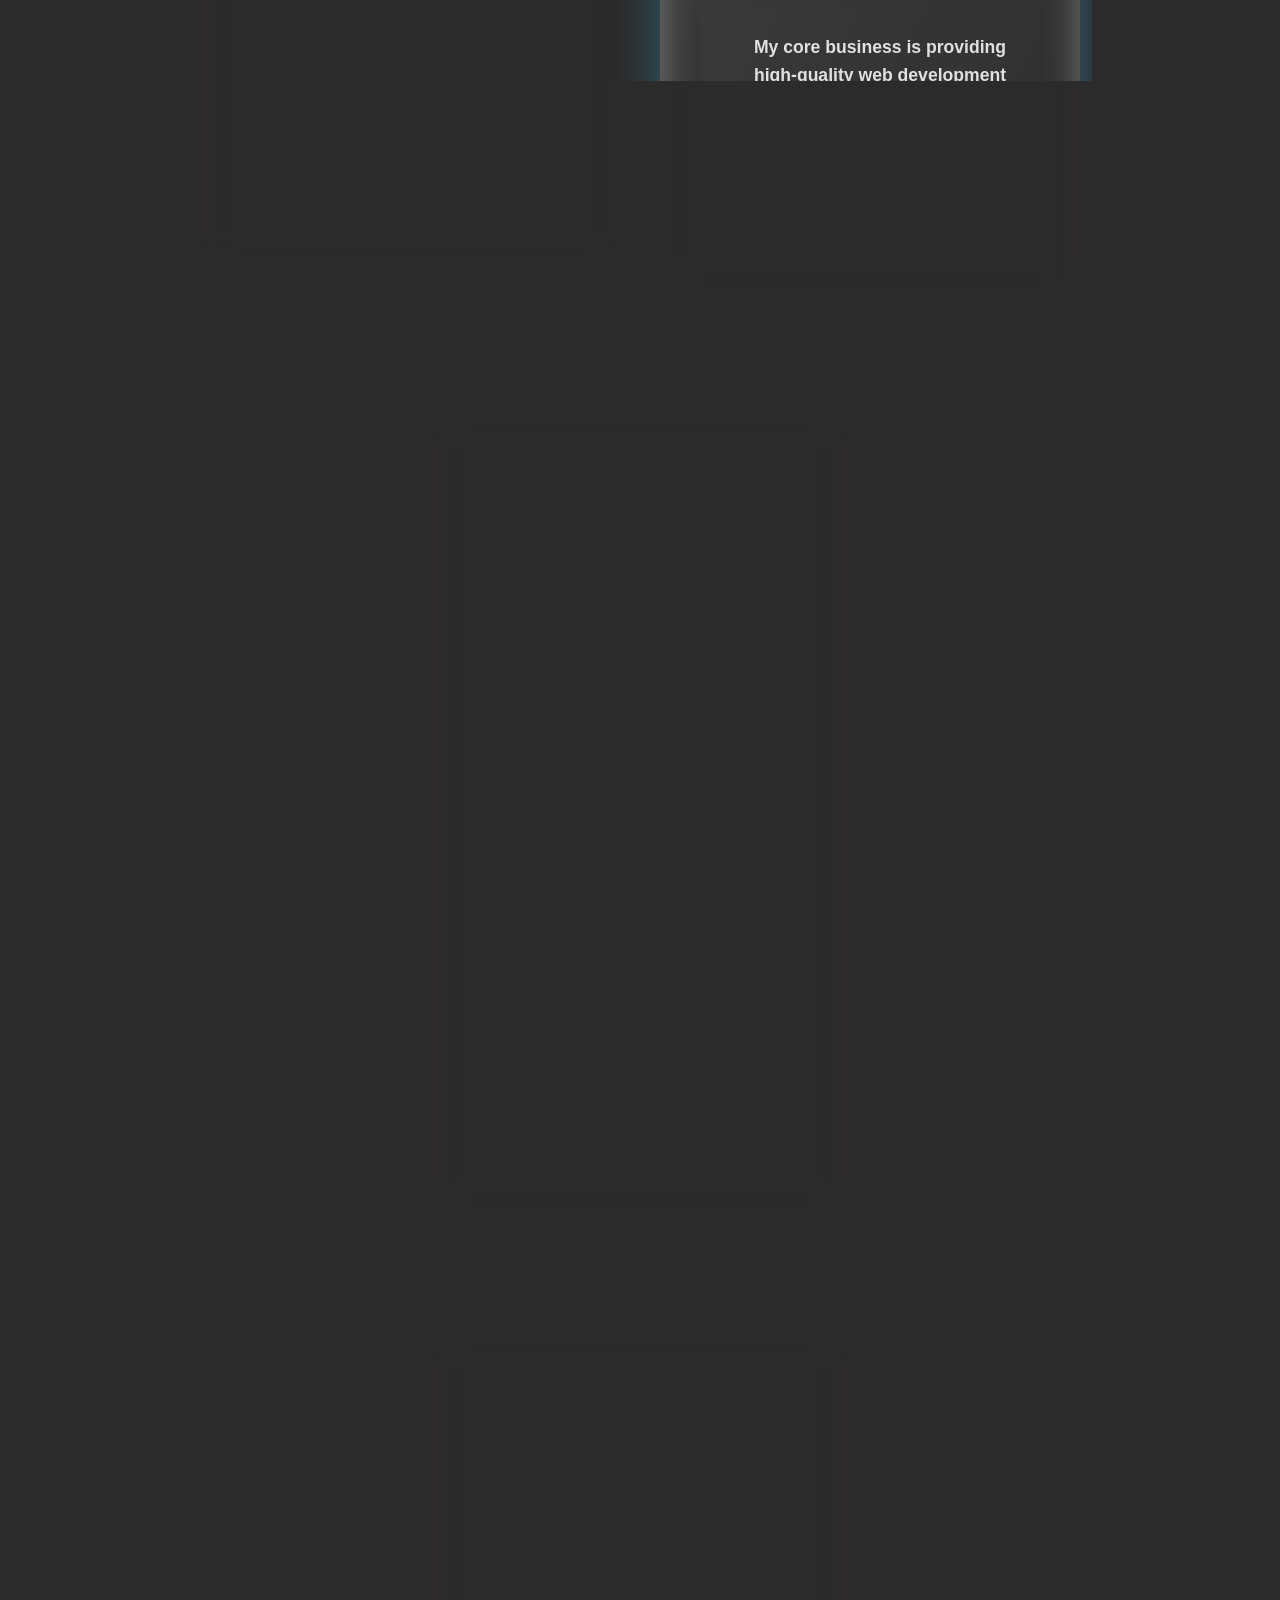
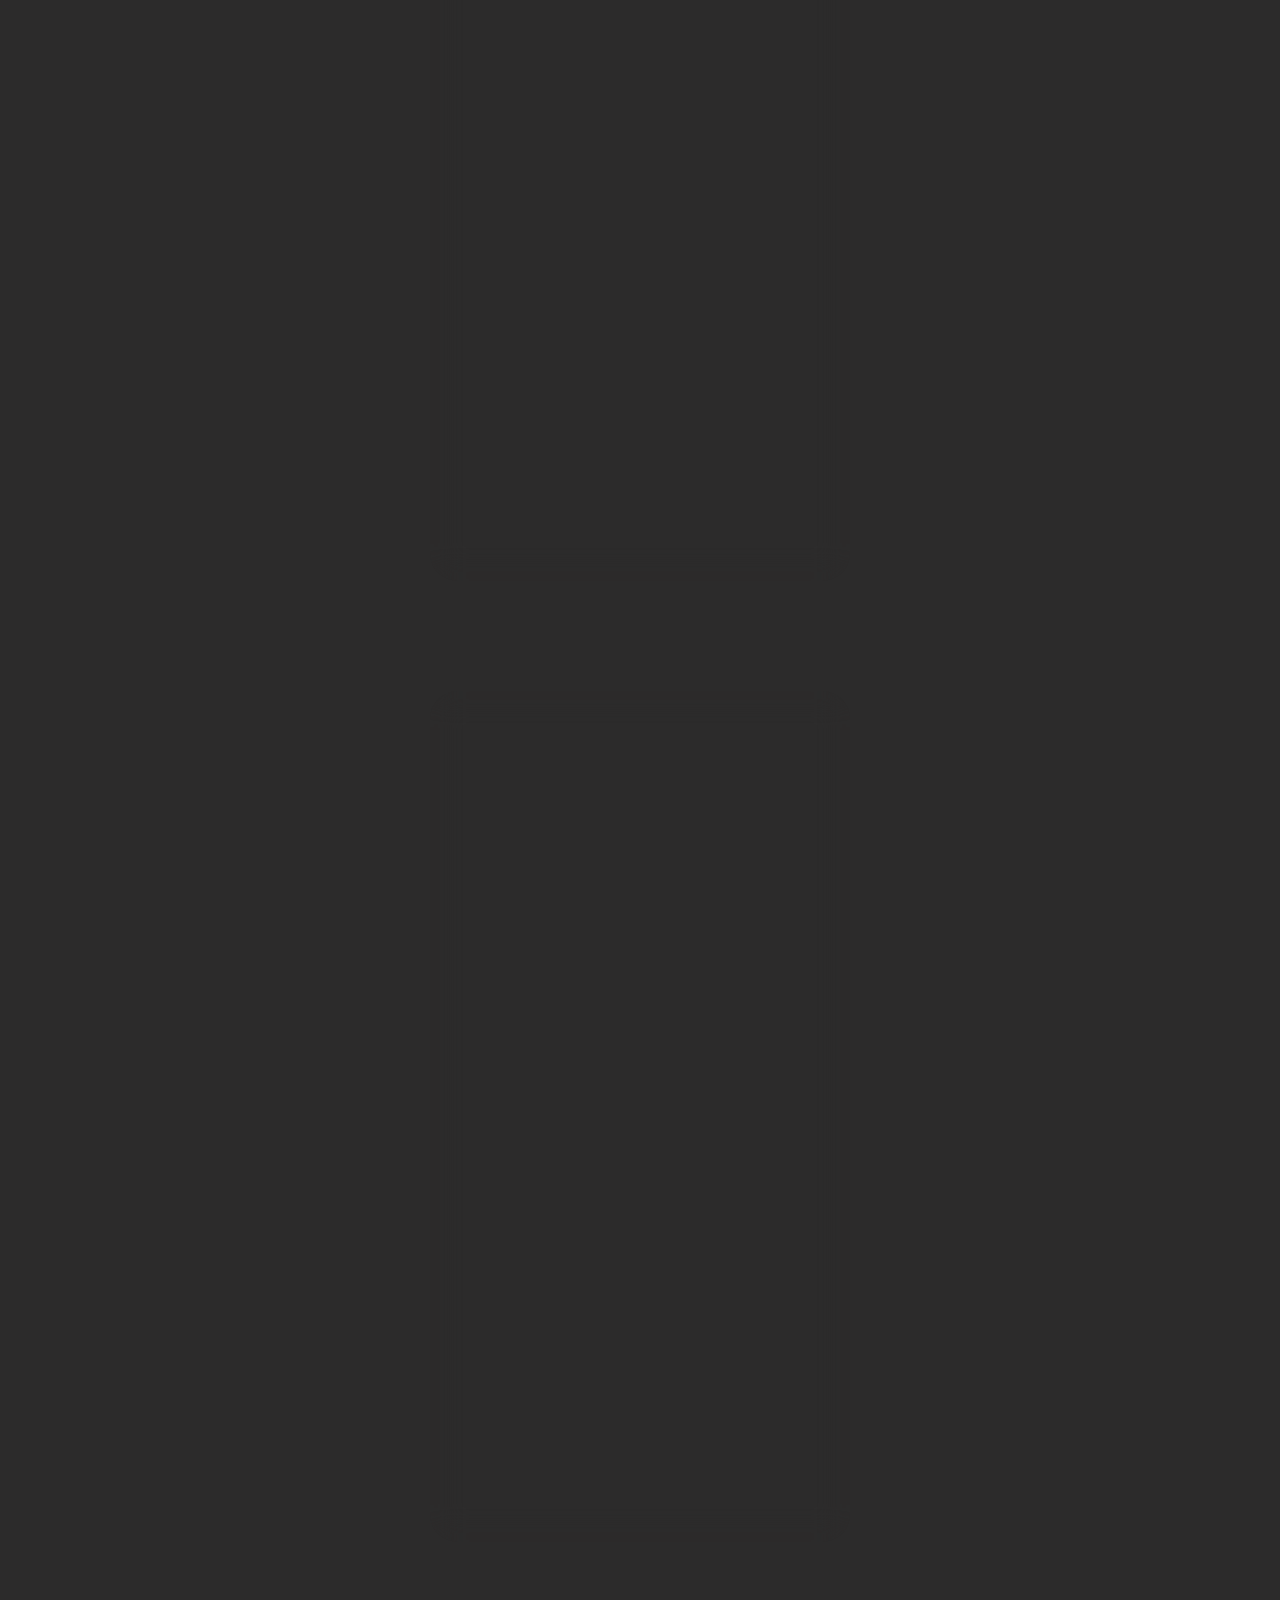
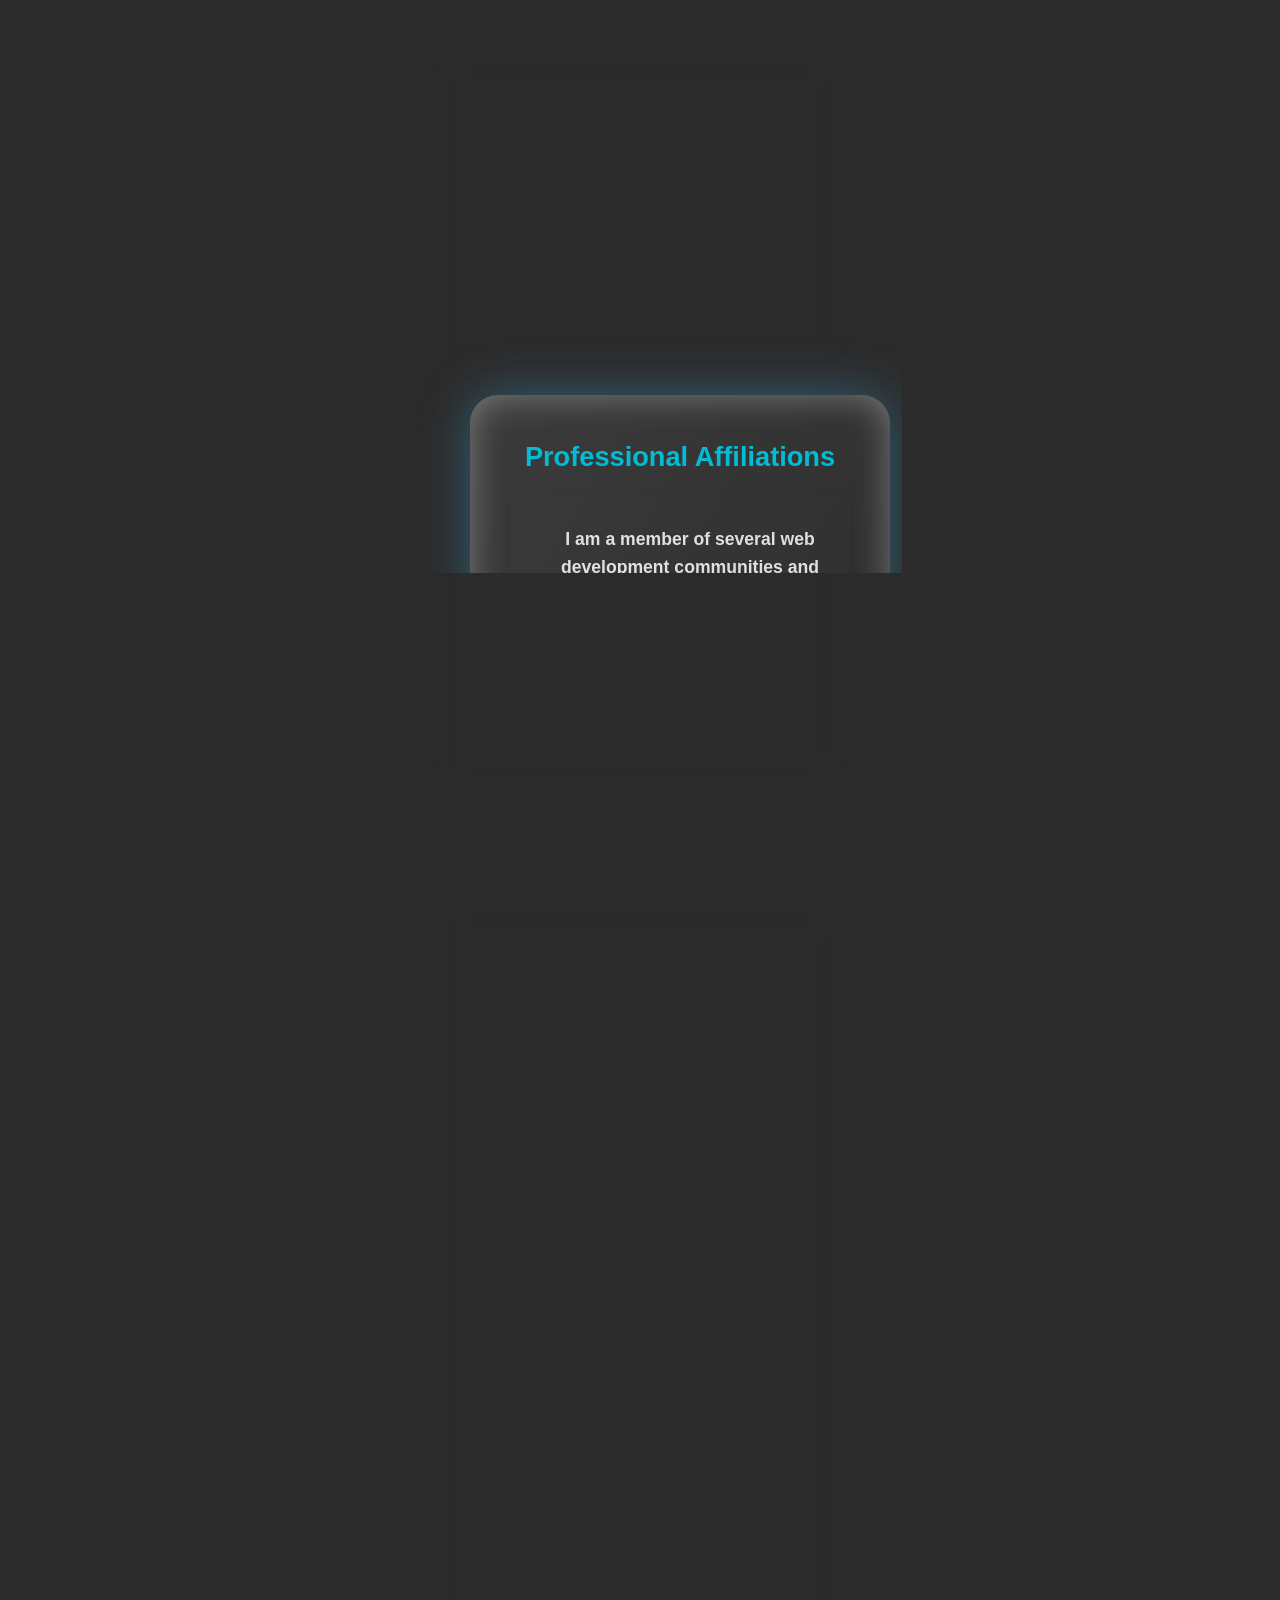
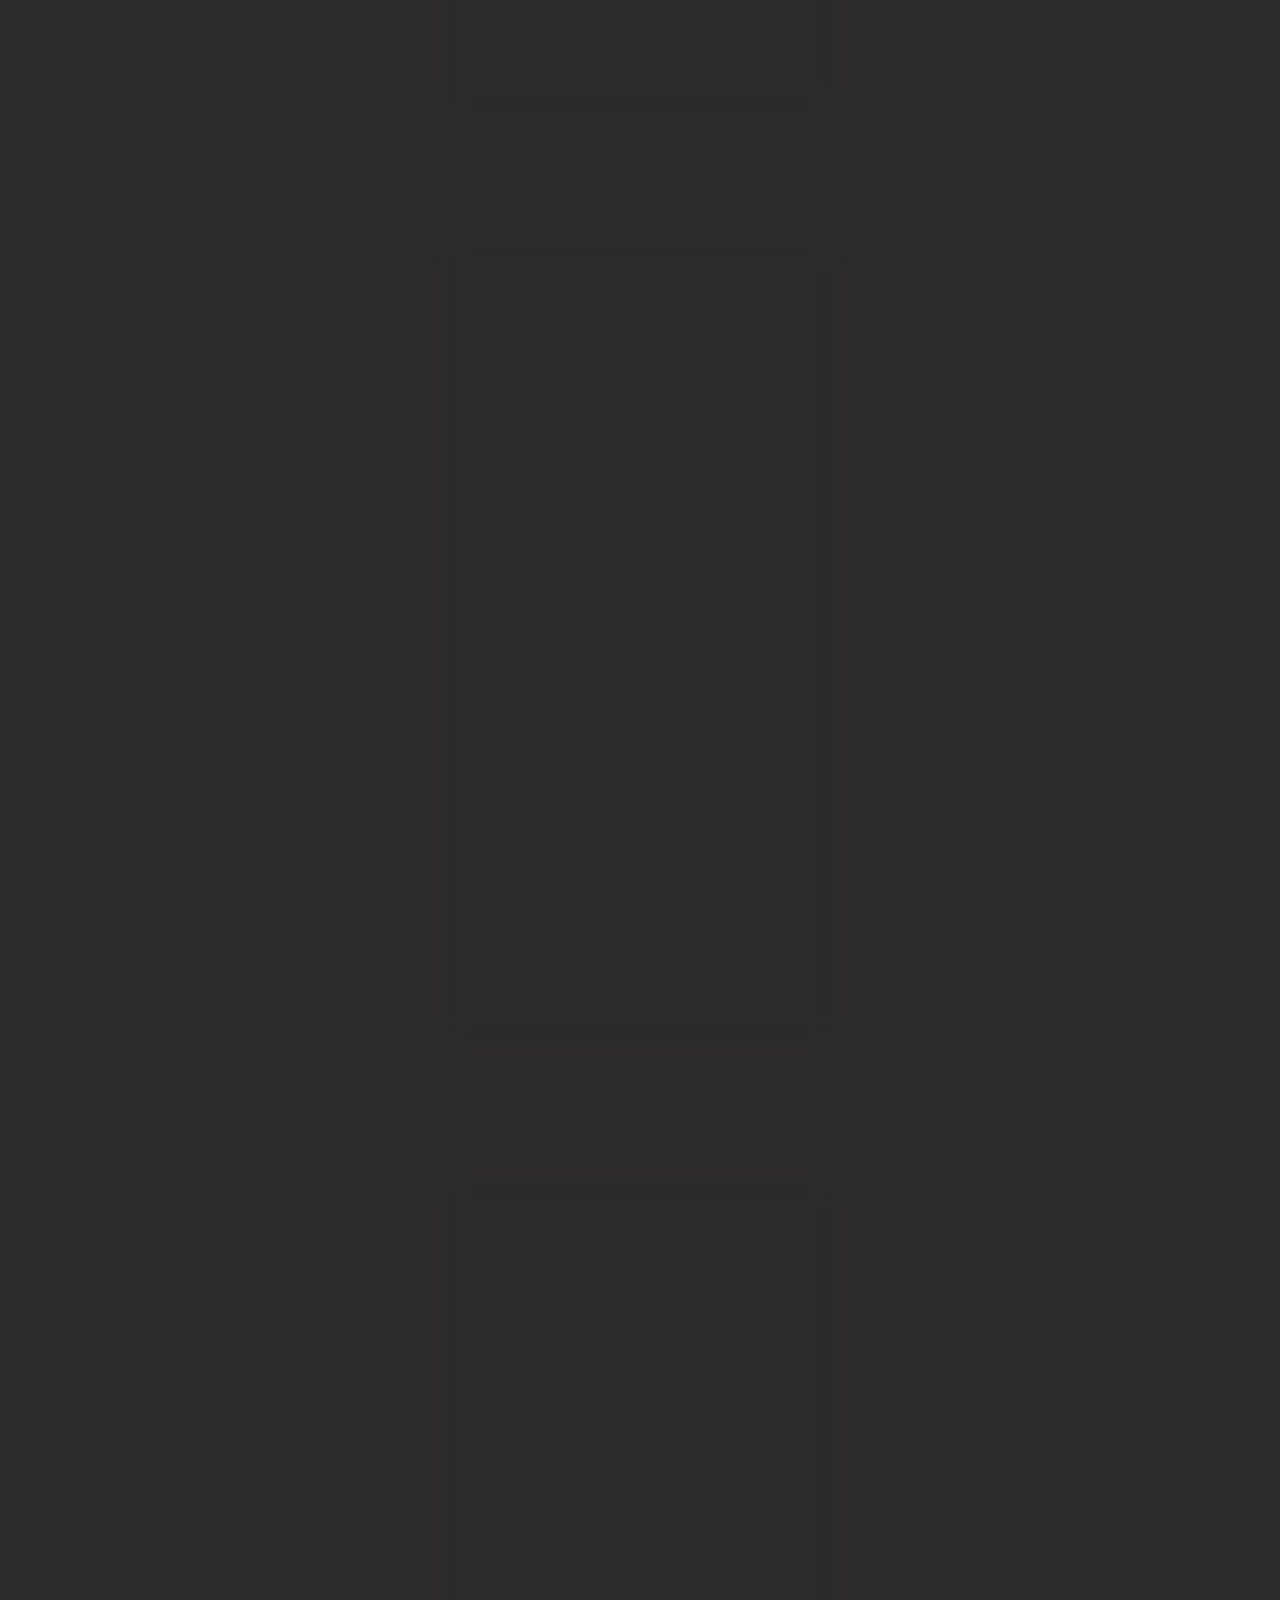
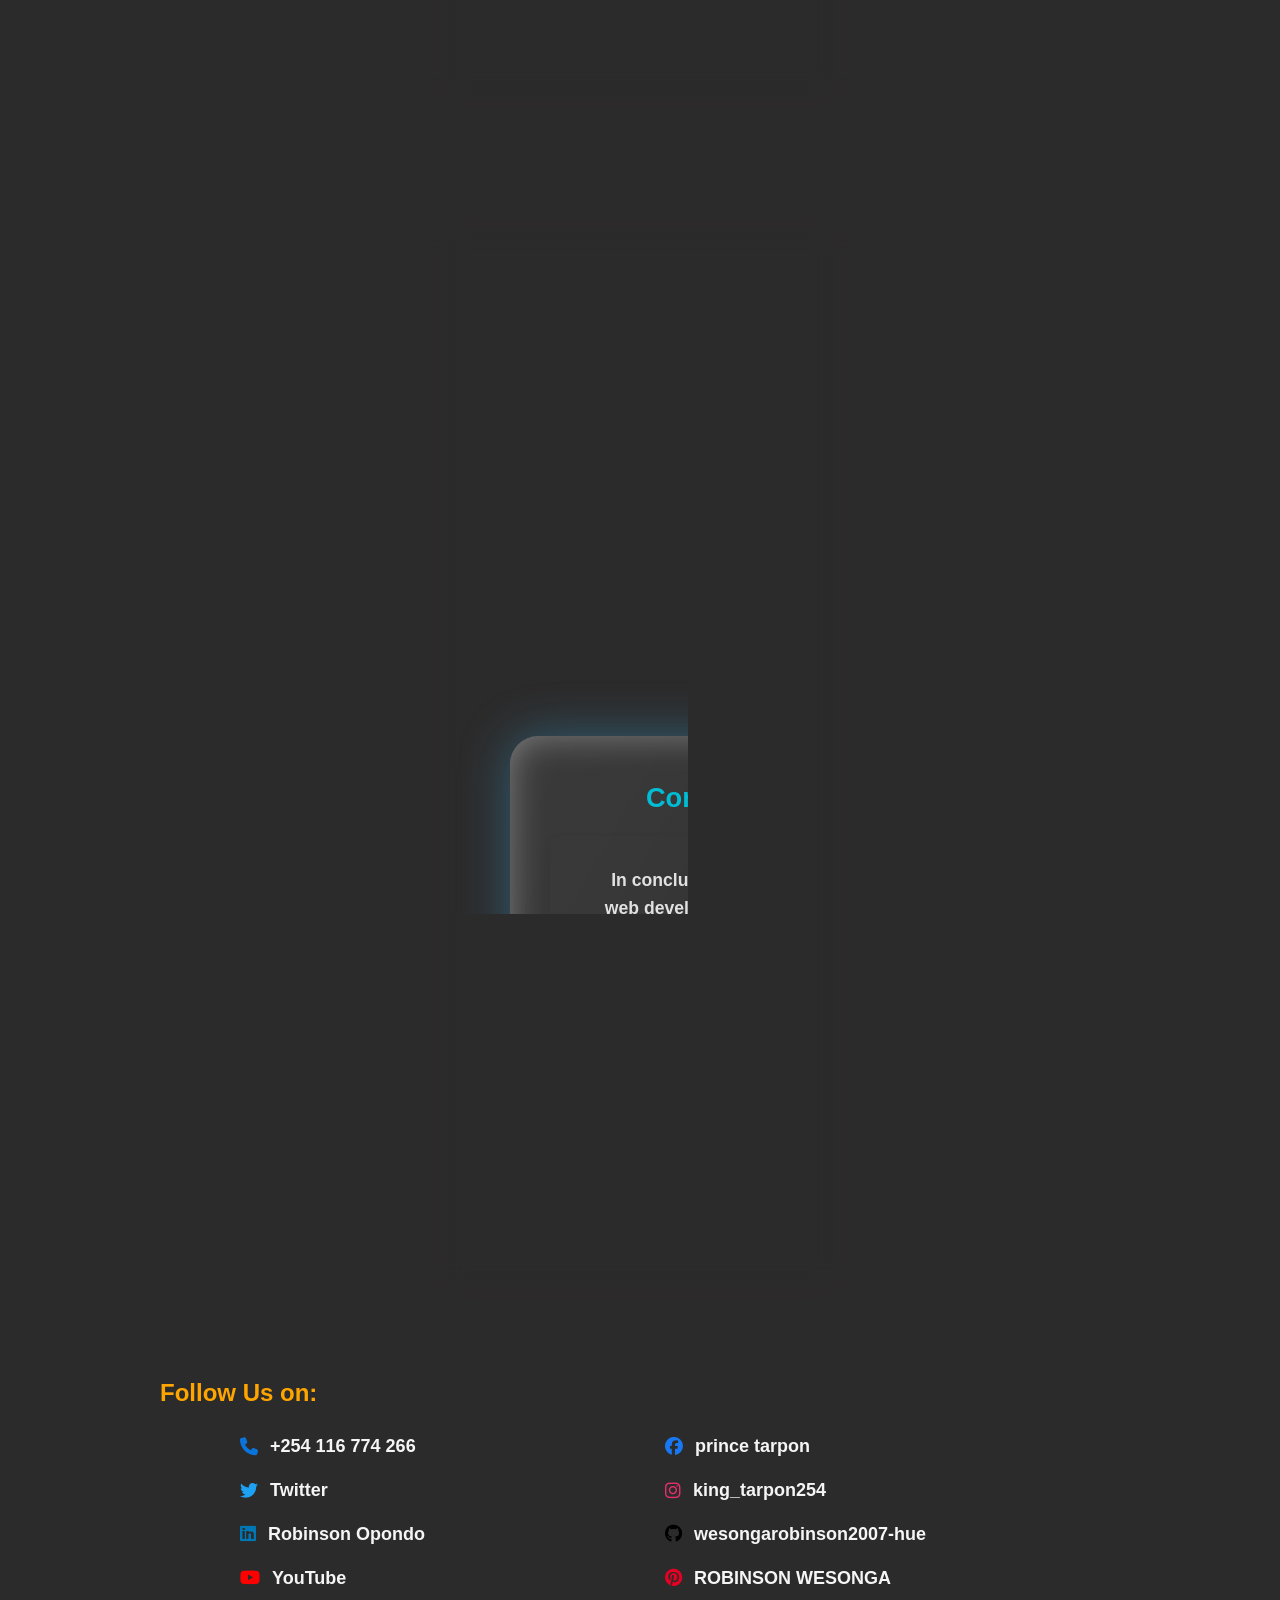
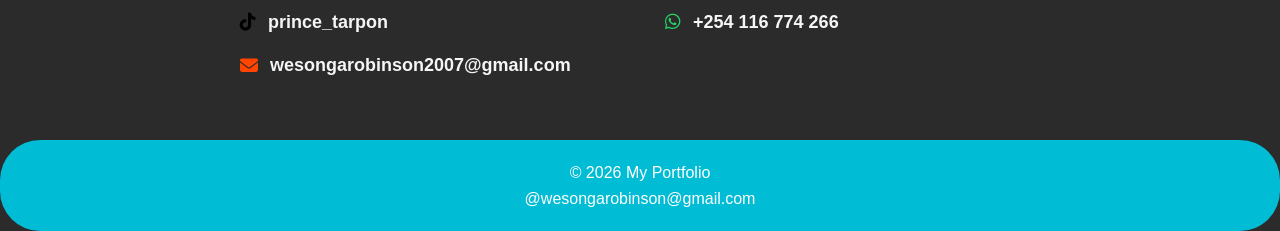
==== commit eeea08b7: "formatted the search button of the website and added a gap between the search button and the backgro" ====
--- a/about.html
+++ b/about.html
@@ -324,7 +324,7 @@
             </div>
        
 
-        <!--== tagline sectiion ==-->
+        <!--== tagline section ==-->
       
             <div class="card">
             <h2 style="text-align: center;">My Tagline</h2>
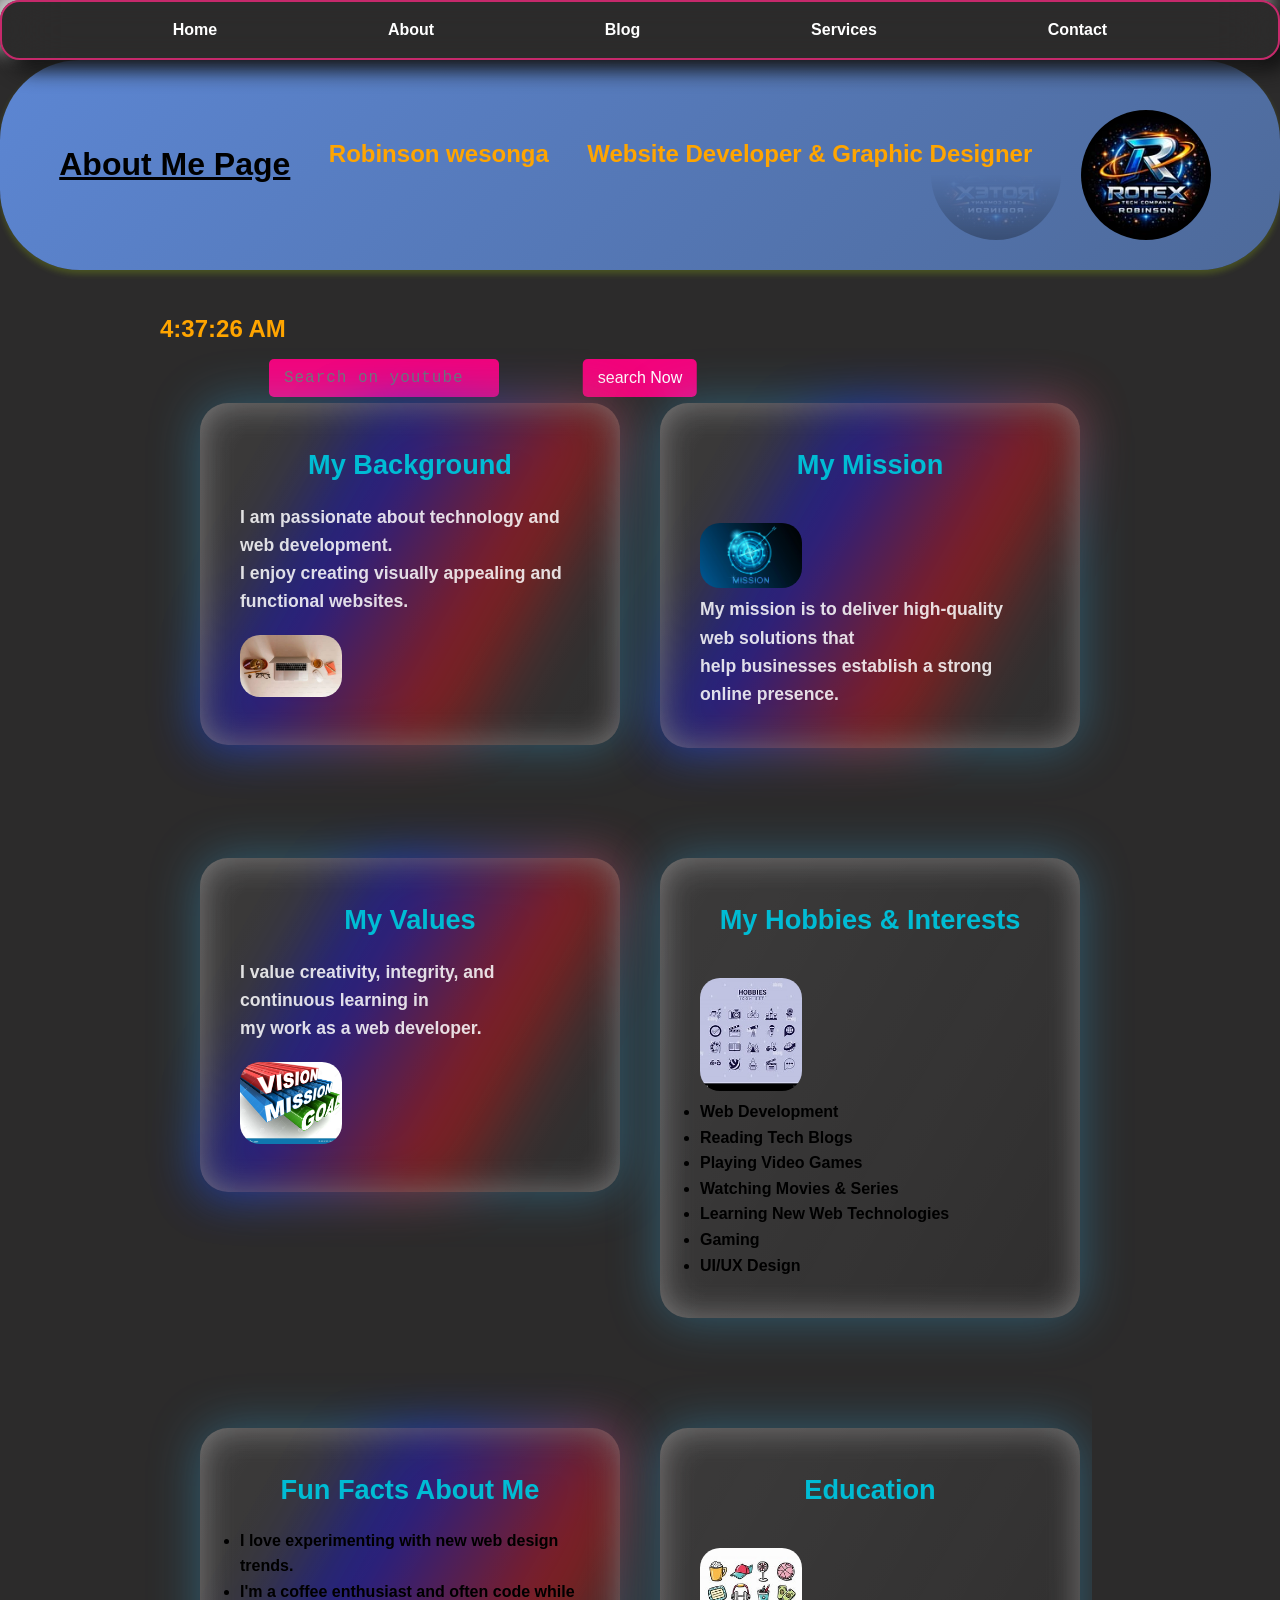
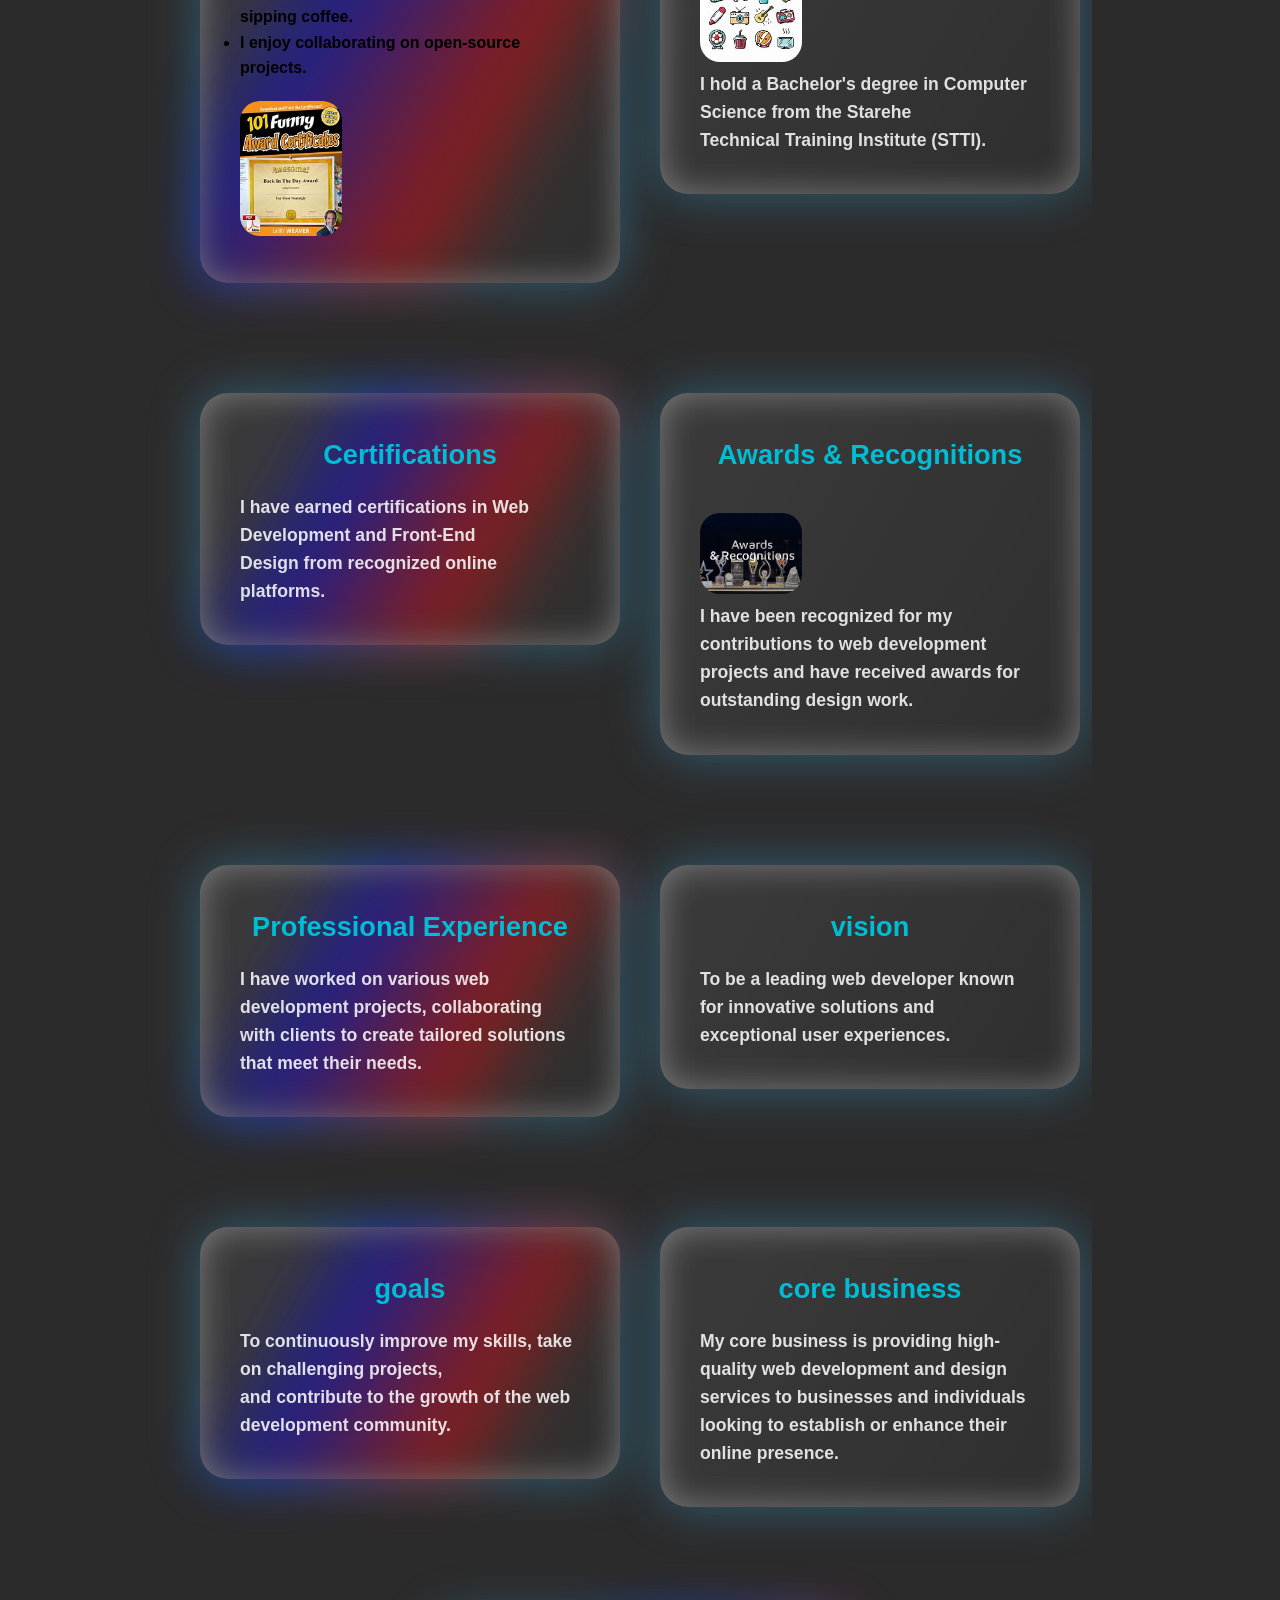
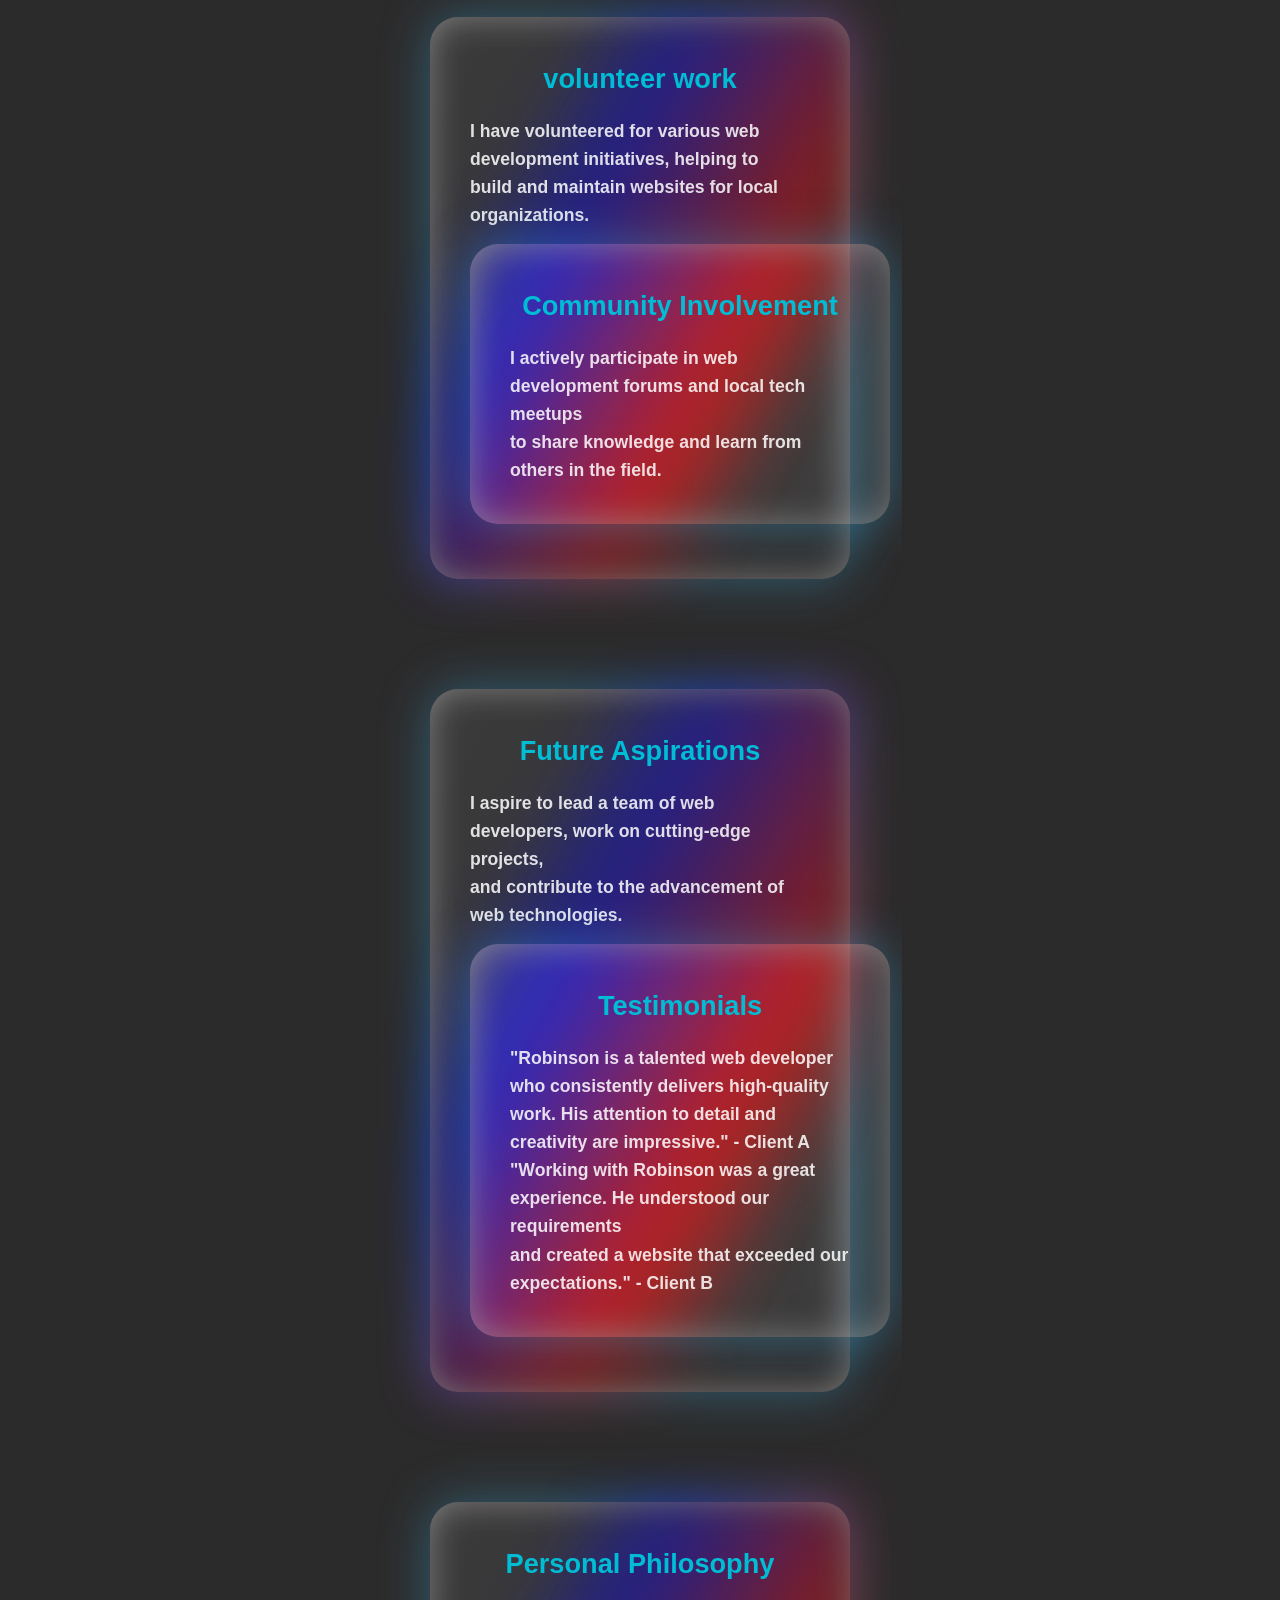
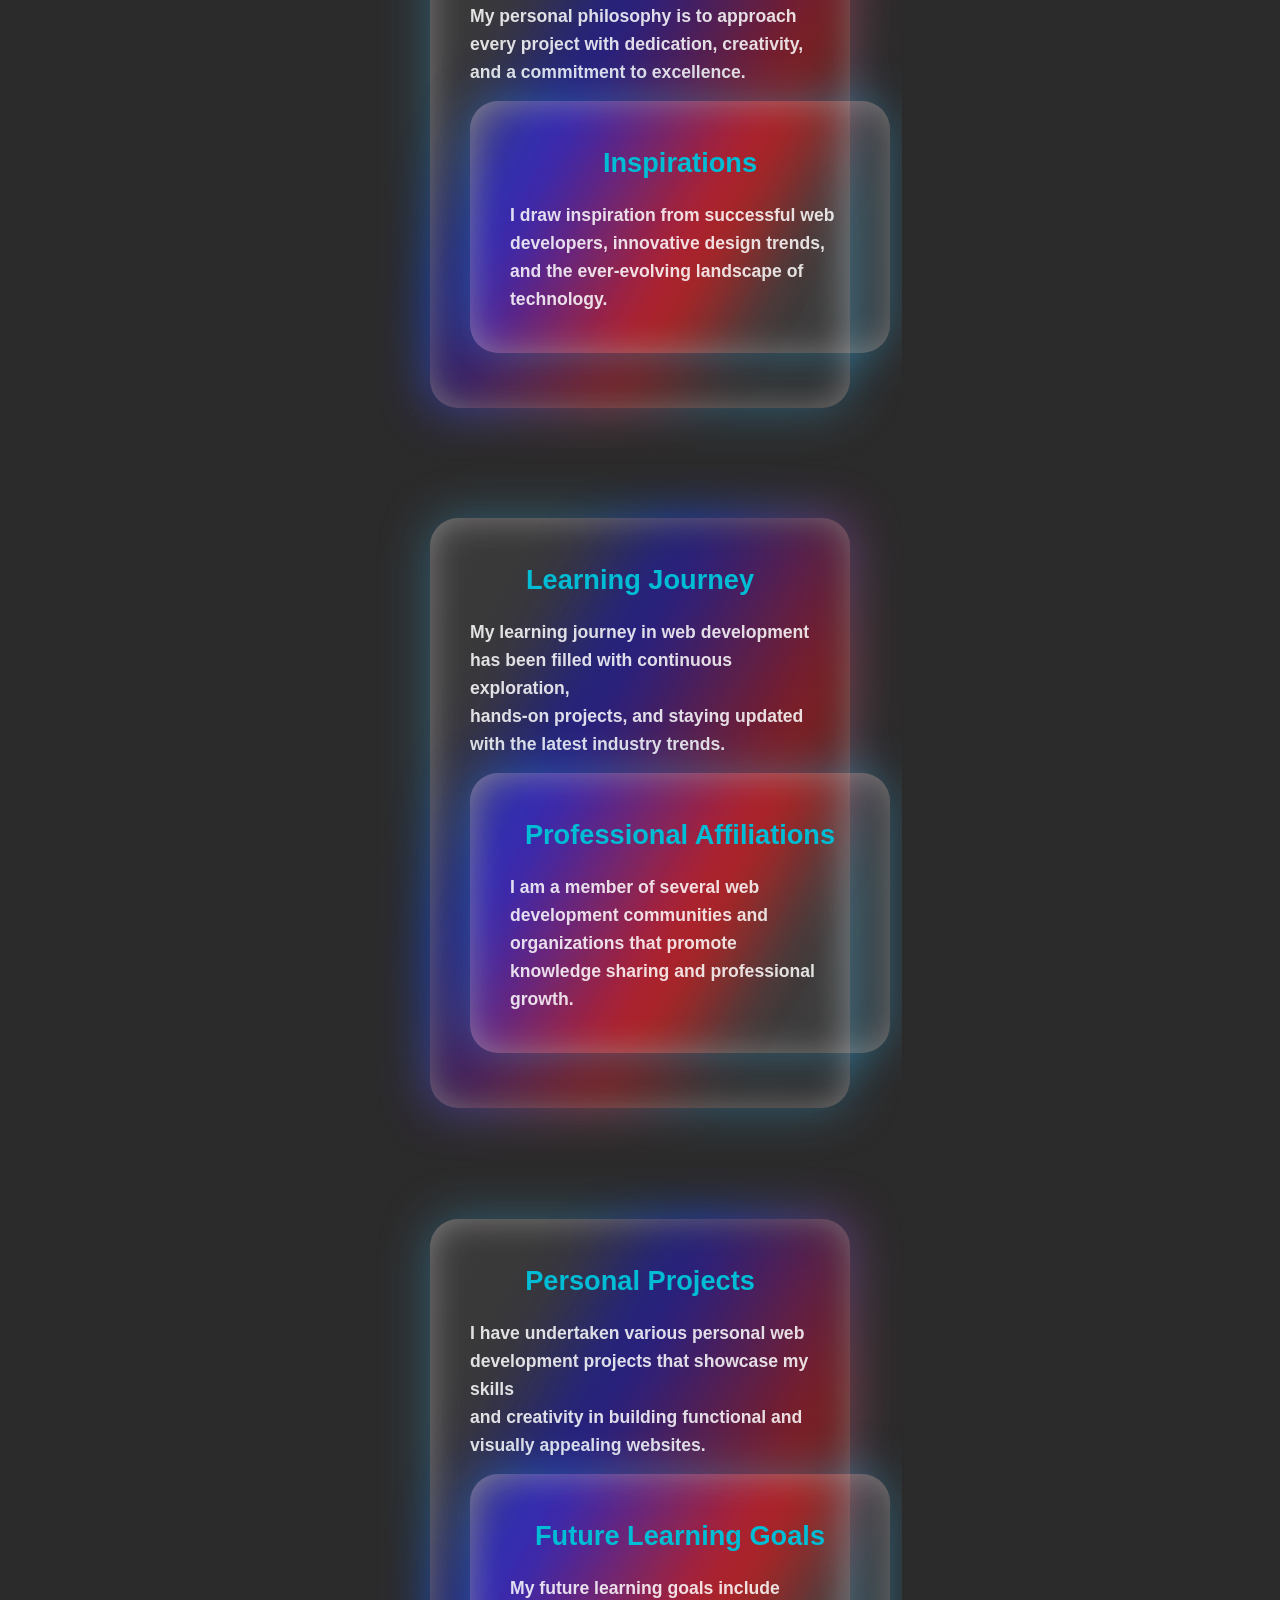
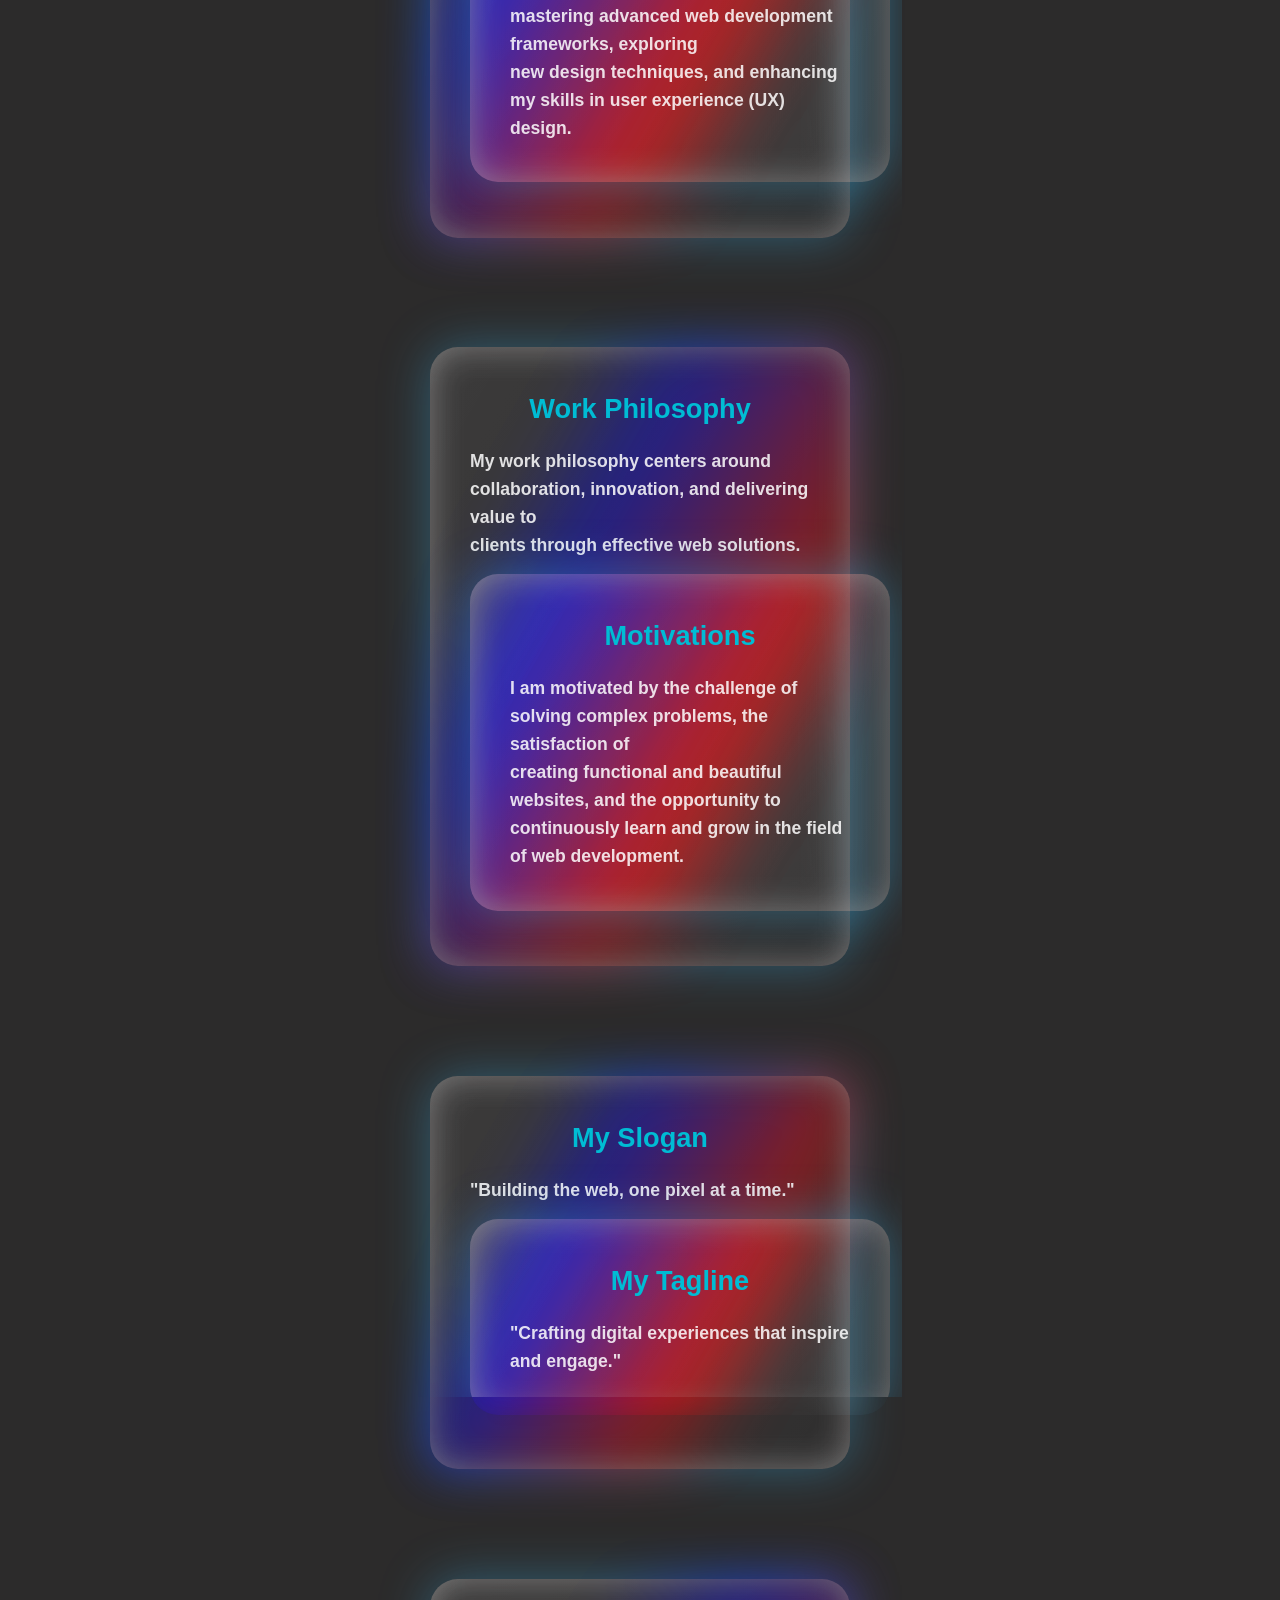
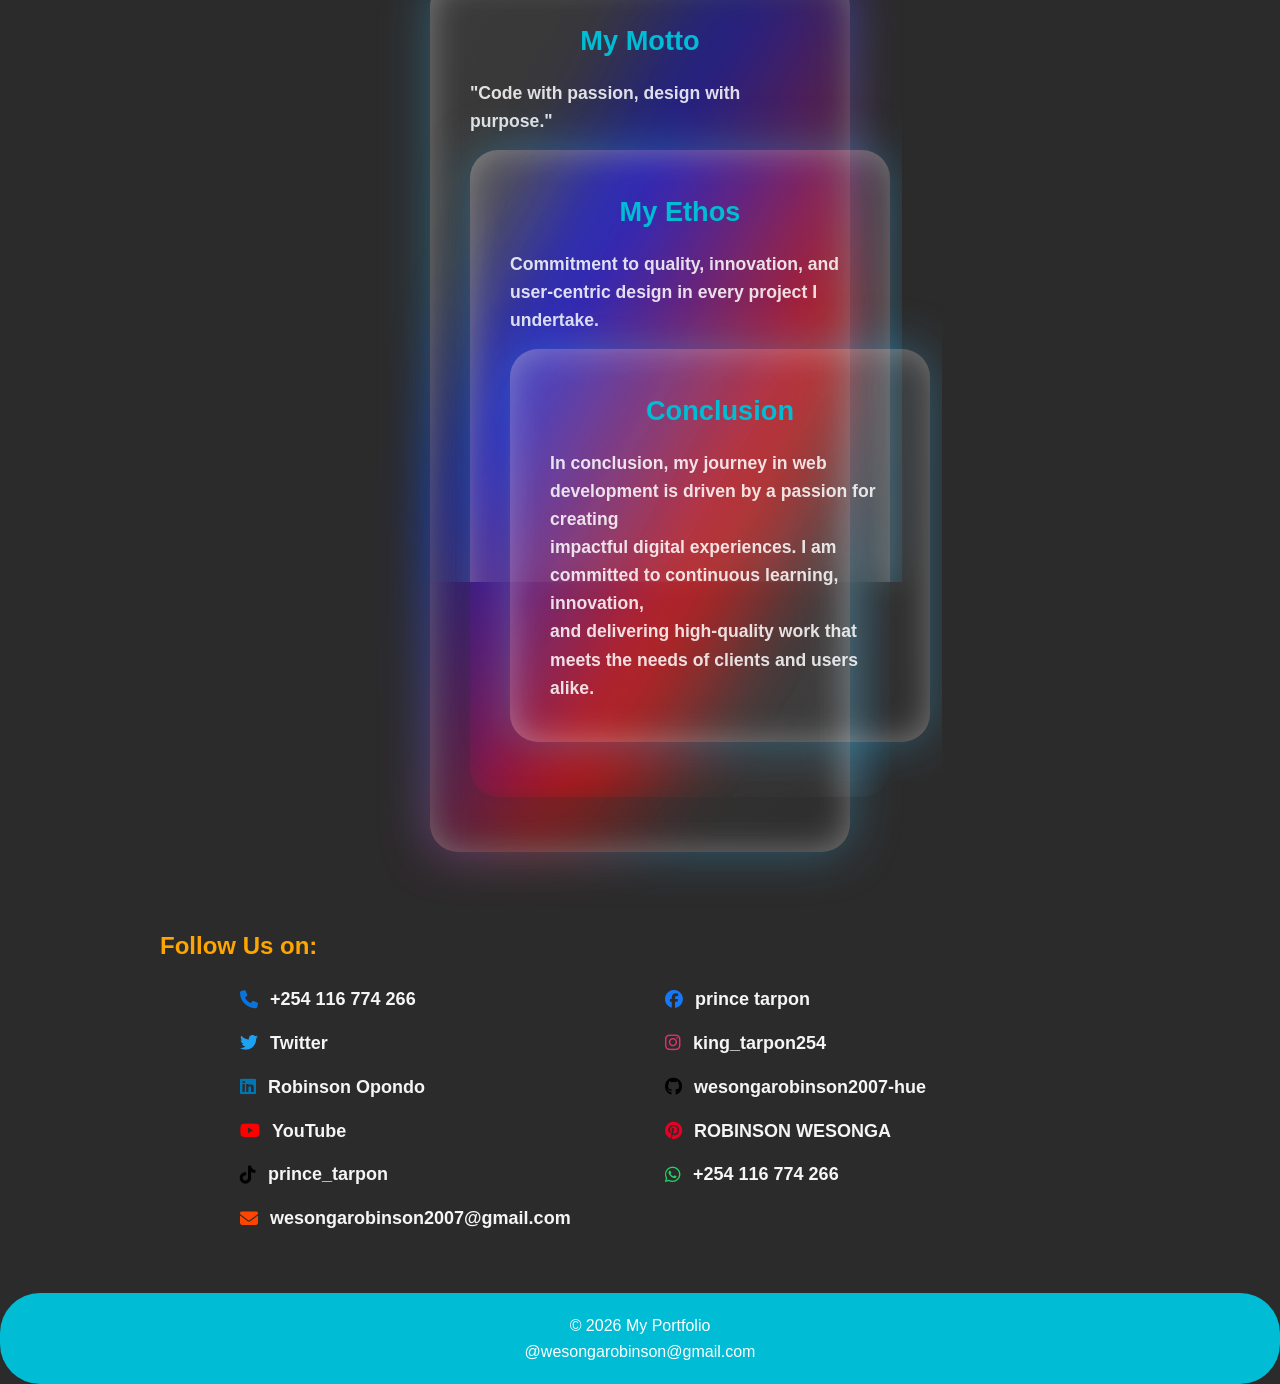
==== commit 3e0713cf: "formatted the search button of the website. corrected all the spelling errors in the project. insert" ====
--- a/about.html
+++ b/about.html
@@ -11,7 +11,7 @@
 
 <body>
 
-    
+
     <nav class="sidebar">
         <ul>
             <li><a href="index.html">Home</a></li>
@@ -23,372 +23,409 @@
     </nav>
 
     <header>
-
-        <h1 class="typing"></h1>
-        <h1 class="typing">Website Developer & Graphic Designer</h1>
-        <h1 style="text-decoration: underline; color: black;" class="typing">About Me</h1>
+        <h1 style="text-decoration: underline; color: black;">About Me Page</h1>
+        <h2 class="typing"></h2>
+        <h2 class="typing">Website Developer & Graphic Designer</h2>
         <img class="logo" src="images/642961616_18037178177574374_8759530237700538439_n.jpg" alt="image.png">
     </header>
 
-    <input type="search" placeholder="Search... " class="search-bar">
+    <form action="https://www.youtube.com/results">
+        <input type="text" placeholder="Search on youtube" name="search_query" class="search-bar">
+
+
+        <button class="search-button">search Now</button>
+    </form>
 
     <main>
+        <h2 id="timebox"></h2>
 
         <!--== My Background section==-->
         <section class="one">
             <div class="card">
-            <h2 style="text-align: center;"><b>My Background</h2>
-             <div class="mission">
-                <p>
-                    I am passionate about technology and web development.<br> I enjoy creating visually appealing and
-                    functional
-                    websites.
-                </p>
-                <img class="image" src="images/OIP.webp" alt="">
-            </div>
-            </div>
-     
-
-        <!--== My Mission section==-->
-       
-             <div class="card">
-            <h2 style="text-align: center;">My Mission</h2>
-            <div class="mission">
-                <img class="image"
-                    src="images/futuristic-mission-concept-an-arrow-and-darts-target-glowing-symbols-and-text-technology-abstract-mission-illustration-graphic-design-concept-of-business-mission-glow-in-the-dark-background-vector.jpg"
-                    alt="">
-                <p>
-                    My mission is to deliver high-quality web solutions that<br> help businesses establish a strong
-                    online
-                    presence.
-                </p>
+                <h2 style="text-align: center;"><b>My Background</h2>
+                <div class="mission">
+                    <p>
+                        I am passionate about technology and web development.<br> I enjoy creating visually appealing
+                        and
+                        functional
+                        websites.
+                    </p>
+                    <img class="image" src="images/OIP.webp" alt="">
+                </div>
+            </div>
+
+
+            <!--== My Mission section==-->
+
+            <div class="card">
+                <h2 style="text-align: center;">My Mission</h2>
+                <div class="mission">
+                    <img class="image"
+                        src="images/futuristic-mission-concept-an-arrow-and-darts-target-glowing-symbols-and-text-technology-abstract-mission-illustration-graphic-design-concept-of-business-mission-glow-in-the-dark-background-vector.jpg"
+                        alt="">
+                    <p>
+                        My mission is to deliver high-quality web solutions that<br> help businesses establish a strong
+                        online
+                        presence.
+                    </p>
                 </div>
             </div>
         </section>
 
         <!--== My Values section ==-->
         <section class="one">
-             <div class="card">
-            <h2 style="text-align: center;">My Values</h2>
-            <div class="mission">
-                <p>
-                    I value creativity, integrity, and continuous learning in<br> my work as a web developer.
-                </p>
-                <img class="image" src="images/vision-mission-concept-words-goal-zooming-view-44158782.webp" alt="">
-            </div>
-            </div>
-      
-
-        <!--== My Hobbies & Interests section ==-->
-       
-             <div class="card">
-            <h2 style="text-align: center;">My Hobbies & Interests</h2>
-            <div class="mission">
-                <img class="image" src="images/OIP.jpg" alt="">
-                <ul>
-                    <li>Web Development</li>
-                    <li>Reading Tech Blogs</li>
-                    <li>Playing Video Games</li>
-                    <li>Watching Movies & Series</li>
-                    <li>Learning New Web Technologies</li>
-                    <li>Gaming</li>
-                    <li>UI/UX Design</li>
-                </ul>
-            </div>
+            <div class="card">
+                <h2 style="text-align: center;">My Values</h2>
+                <div class="mission">
+                    <p>
+                        I value creativity, integrity, and continuous learning in<br> my work as a web developer.
+                    </p>
+                    <img class="image" src="images/vision-mission-concept-words-goal-zooming-view-44158782.webp" alt="">
+                </div>
+            </div>
+
+
+            <!--== My Hobbies & Interests section ==-->
+
+            <div class="card">
+                <h2 style="text-align: center;">My Hobbies & Interests</h2>
+                <div class="mission">
+                    <img class="image" src="images/OIP.jpg" alt="">
+                    <ul>
+                        <li>Web Development</li>
+                        <li>Reading Tech Blogs</li>
+                        <li>Playing Video Games</li>
+                        <li>Watching Movies & Series</li>
+                        <li>Learning New Web Technologies</li>
+                        <li>Gaming</li>
+                        <li>UI/UX Design</li>
+                    </ul>
+                </div>
             </div>
         </section>
 
         <!--== Fun Facts About Me section ==-->
         <section class="one">
             <div class="card">
-            <h2 style="text-align: center;">Fun Facts About Me</h2>
-            <div class="mission">
-            <ul>
-                <li>I love experimenting with new web design trends.</li>
-                <li>I'm a coffee enthusiast and often code while sipping coffee.</li>
-                <li>I enjoy collaborating on open-source projects.</li>
-            </ul>
-            <img class="image" src="images/OIP (1).jpg" alt="">
-            </div>
-            </div>
-        
-        <!--== Education section ==-->
-        
-            <div class="card">
-            <h2 style="text-align: center;">Education</h2>
-            <div class="mission">
-                <img class="image" src="images/OIP (2).jpg" alt="">
-            
-            <p>I hold a Bachelor's degree in Computer Science from the Starehe<br> Technical Training Institute (STTI).
-            </p>
-        </div>
-        </div>
+                <h2 style="text-align: center;">Fun Facts About Me</h2>
+                <div class="mission">
+                    <ul>
+                        <li>I love experimenting with new web design trends.</li>
+                        <li>I'm a coffee enthusiast and often code while sipping coffee.</li>
+                        <li>I enjoy collaborating on open-source projects.</li>
+                    </ul>
+                    <img class="image" src="images/OIP (1).jpg" alt="">
+                </div>
+            </div>
+
+            <!--== Education section ==-->
+
+            <div class="card">
+                <h2 style="text-align: center;">Education</h2>
+                <div class="mission">
+                    <img class="image" src="images/OIP (2).jpg" alt="">
+
+                    <p>I hold a Bachelor's degree in Computer Science from the Starehe<br> Technical Training Institute
+                        (STTI).
+                    </p>
+                </div>
+            </div>
         </section>
 
         <!--== Certifications section ==-->
         <section class="one">
             <div class="card">
-            <h2 style="text-align: center;">Certifications</h2>
-            <div class="mission">
-            <p>I have earned certifications in Web Development and Front-End<br> Design from recognized online
-                platforms.
-            </p>
-        </div>
-        </div>
-        
-
-        <!--== Awards & Recognitions section ==-->
-        
-            <div class="card">
-            <h2 style="text-align: center;">Awards & Recognitions</h2>
-                <div class="mission">
-                    
+                <h2 style="text-align: center;">Certifications</h2>
+                <div class="mission">
+                    <p>I have earned certifications in Web Development and Front-End<br> Design from recognized online
+                        platforms.
+                    </p>
+                </div>
+            </div>
+
+
+            <!--== Awards & Recognitions section ==-->
+
+            <div class="card">
+                <h2 style="text-align: center;">Awards & Recognitions</h2>
+                <div class="mission">
+
                     <img class="image" src="images/OIP (3).jpg" alt="">
                     <p>
-                I have been recognized for my contributions to web development
-                projects and have received awards for outstanding design work.
-            </p>
-        </div>
-        </div>
+                        I have been recognized for my contributions to web development
+                        projects and have received awards for outstanding design work.
+                    </p>
+                </div>
+            </div>
         </section>
 
         <!--== Professional Experience section ==-->
         <section class="one">
             <div class="card">
-            <h2 style="text-align: center;">Professional Experience</h2>
-            <div class="mission">
-            <p>I have worked on various web development projects, collaborating<br> with clients to create tailored
-                solutions that meet their needs.</p>
-            </div>
-            </div>
-        
-
-        <!--== Vision section ==-->
-        
-            <div class="card">
-            <h2 style="text-align: center;">vision</h2>
-            <div class="mission">
-            <p>To be a leading web developer known for innovative solutions and<br> exceptional user experiences.</p>
-            </div>
+                <h2 style="text-align: center;">Professional Experience</h2>
+                <div class="mission">
+                    <p>I have worked on various web development projects, collaborating<br> with clients to create
+                        tailored
+                        solutions that meet their needs.</p>
+                </div>
+            </div>
+
+
+            <!--== Vision section ==-->
+
+            <div class="card">
+                <h2 style="text-align: center;">vision</h2>
+                <div class="mission">
+                    <p>To be a leading web developer known for innovative solutions and<br> exceptional user
+                        experiences.</p>
+                </div>
             </div>
         </section>
 
         <!--== Goals section ==-->
         <section class="one">
             <div class="card">
-            <h2 style="text-align: center;">goals</h2>
-            <div class="mission">
-            <p>To continuously improve my skills, take on challenging projects,<br> and contribute to the growth of the
-                web
-                development community.</p>
-            </div>
-            </div>
-
-        <!--==our core business section-->
-        
-            <div class="card">
-            <h2 style="text-align: center;">core business</h2>
-            <div class="mission">
-            <p>My core business is providing high-quality web development and design<br> services to businesses and
-                individuals looking to establish or enhance their online presence.</p>
+                <h2 style="text-align: center;">goals</h2>
+                <div class="mission">
+                    <p>To continuously improve my skills, take on challenging projects,<br> and contribute to the growth
+                        of the
+                        web
+                        development community.</p>
+                </div>
+            </div>
+
+            <!--==our core business section-->
+
+            <div class="card">
+                <h2 style="text-align: center;">core business</h2>
+                <div class="mission">
+                    <p>My core business is providing high-quality web development and design<br> services to businesses
+                        and
+                        individuals looking to establish or enhance their online presence.</p>
         </section>
 
         <!--== Volunteer Work section ==-->
         <section class="one">
             <div class="card">
-            <h2 style="text-align: center;">volunteer work</h2>
-            <div class="mission">
-            <p>I have volunteered for various web development initiatives, helping to<br> build and maintain websites
-                for
-                local organizations.</p>
-       
-
-        <!--== Community Involvement section ==-->
-        
-            <div class="card">
-            <h2 style="text-align: center;">Community Involvement</h2>
-            <div class="mission">
-            <p>I actively participate in web development forums and local tech meetups<br> to share knowledge and learn
-                from
-                others in the field.</p>
+                <h2 style="text-align: center;">volunteer work</h2>
+                <div class="mission">
+                    <p>I have volunteered for various web development initiatives, helping to<br> build and maintain
+                        websites
+                        for
+                        local organizations.</p>
+
+
+                    <!--== Community Involvement section ==-->
+
+                    <div class="card">
+                        <h2 style="text-align: center;">Community Involvement</h2>
+                        <div class="mission">
+                            <p>I actively participate in web development forums and local tech meetups<br> to share
+                                knowledge and learn
+                                from
+                                others in the field.</p>
         </section>
 
         <!--== Future Aspirations section ==-->
         <section class="one">
             <div class="card">
-            <h2 style="text-align: center;">Future Aspirations</h2>
-            <div class="mission">
-            <p>I aspire to lead a team of web developers, work on cutting-edge projects,<br> and contribute to the
-                advancement of web technologies.</p>
-     
-
-        <!--== Testimonials section section==-->
-     
-            <div class="card">
-            <h2 style="text-align: center;">Testimonials</h2>
-            <div class="mission">
-            <p>"Robinson is a talented web developer who consistently delivers high-quality<br> work. His attention to
-                detail and creativity are impressive." - Client A</p>
-            <p>"Working with Robinson was a great experience. He understood our requirements<br> and created a website
-                that
-                exceeded our expectations." - Client B</p>
+                <h2 style="text-align: center;">Future Aspirations</h2>
+                <div class="mission">
+                    <p>I aspire to lead a team of web developers, work on cutting-edge projects,<br> and contribute to
+                        the
+                        advancement of web technologies.</p>
+
+
+                    <!--== Testimonials section section==-->
+
+                    <div class="card">
+                        <h2 style="text-align: center;">Testimonials</h2>
+                        <div class="mission">
+                            <p>"Robinson is a talented web developer who consistently delivers high-quality<br> work.
+                                His attention to
+                                detail and creativity are impressive." - Client A</p>
+                            <p>"Working with Robinson was a great experience. He understood our requirements<br> and
+                                created a website
+                                that
+                                exceeded our expectations." - Client B</p>
         </section>
 
         <!--== Personal Philosophy section-->
         <section class="one">
             <div class="card">
-            <h2 style="text-align: center;">Personal Philosophy</h2>
-            <div class="mission">
-            <p>My personal philosophy is to approach every project with dedication, creativity,<br> and a commitment to
-                excellence.</p>
-        
-
-        <!--== Inspirations section==-->
-        
-            <div class="card">
-            <h2 style="text-align: center;">Inspirations</h2>
-            <div class="mission">
-            <p>I draw inspiration from successful web developers, innovative design trends,<br> and the ever-evolving
-                landscape of technology.</p>
-                </div>
+                <h2 style="text-align: center;">Personal Philosophy</h2>
+                <div class="mission">
+                    <p>My personal philosophy is to approach every project with dedication, creativity,<br> and a
+                        commitment to
+                        excellence.</p>
+
+
+                    <!--== Inspirations section==-->
+
+                    <div class="card">
+                        <h2 style="text-align: center;">Inspirations</h2>
+                        <div class="mission">
+                            <p>I draw inspiration from successful web developers, innovative design trends,<br> and the
+                                ever-evolving
+                                landscape of technology.</p>
+                        </div>
         </section>
 
         <!--== Learning Journey section==-->
         <section class="one">
             <div class="card">
-            <h2 style="text-align: center;">Learning Journey</h2>
-            <div class="mission">
-            <p>My learning journey in web development has been filled with continuous exploration,<br> hands-on
-                projects, and staying updated with the latest industry trends.</p>
-                </div>
-     
-
-        <!--== Personal Affiliation Section==-->
-        
-            <div class="card">
-            <h2 style="text-align: center;">Professional Affiliations</h2>
-            <div class="mission">
-            <p>I am a member of several web development communities and organizations that promote<br> knowledge sharing
-                and professional growth.</p>
-                </div>
+                <h2 style="text-align: center;">Learning Journey</h2>
+                <div class="mission">
+                    <p>My learning journey in web development has been filled with continuous exploration,<br> hands-on
+                        projects, and staying updated with the latest industry trends.</p>
+                </div>
+
+
+                <!--== Personal Affiliation Section==-->
+
+                <div class="card">
+                    <h2 style="text-align: center;">Professional Affiliations</h2>
+                    <div class="mission">
+                        <p>I am a member of several web development communities and organizations that promote<br>
+                            knowledge sharing
+                            and professional growth.</p>
+                    </div>
         </section>
 
         <!--== Personal Project Section==-->
         <section class="one">
             <div class="card">
-            <h2 style="text-align: center;">Personal Projects</h2>
-            <div class="mission">
-            <p>I have undertaken various personal web development projects that showcase my skills<br> and creativity in
-                building functional and visually appealing websites.</p>
-                </div>
-        
-        <!--== Future Learning Goal Section==-->
-       
-            <div class="card">
-            <h2 style="text-align: center;">Future Learning Goals</h2>
-            <div class="mission">
-            <p>My future learning goals include mastering advanced web development frameworks, exploring<br> new design
-                techniques, and enhancing my skills in user experience (UX) design.</p>
-                </div>
+                <h2 style="text-align: center;">Personal Projects</h2>
+                <div class="mission">
+                    <p>I have undertaken various personal web development projects that showcase my skills<br> and
+                        creativity in
+                        building functional and visually appealing websites.</p>
+                </div>
+
+                <!--== Future Learning Goal Section==-->
+
+                <div class="card">
+                    <h2 style="text-align: center;">Future Learning Goals</h2>
+                    <div class="mission">
+                        <p>My future learning goals include mastering advanced web development frameworks, exploring<br>
+                            new design
+                            techniques, and enhancing my skills in user experience (UX) design.</p>
+                    </div>
         </section>
 
         <!--== Work Philosophy section ==-->
         <section class="one">
             <div class="card">
-            <h2 style="text-align: center;">Work Philosophy</h2>
-            <div class="mission">
-            <p>My work philosophy centers around collaboration, innovation, and delivering value to<br> clients through
-                effective web solutions.</p>
-                </div>
-        
-
-        <!--== Motivations section ==-->
-       
-            <div class="card">
-            <h2 style="text-align: center;">Motivations</h2>
-            <div class="mission">
-            <p>I am motivated by the challenge of solving complex problems, the satisfaction of<br> creating functional
-                and
-                beautiful websites, and the opportunity to <br>continuously learn and grow in the field of web
-                development.
-            </p>
-            </div>
+                <h2 style="text-align: center;">Work Philosophy</h2>
+                <div class="mission">
+                    <p>My work philosophy centers around collaboration, innovation, and delivering value to<br> clients
+                        through
+                        effective web solutions.</p>
+                </div>
+
+
+                <!--== Motivations section ==-->
+
+                <div class="card">
+                    <h2 style="text-align: center;">Motivations</h2>
+                    <div class="mission">
+                        <p>I am motivated by the challenge of solving complex problems, the satisfaction of<br> creating
+                            functional
+                            and
+                            beautiful websites, and the opportunity to <br>continuously learn and grow in the field of
+                            web
+                            development.
+                        </p>
+                    </div>
         </section>
 
         <!--== My Slogan Section ==-->
         <section class="one">
             <div class="card">
-            <h2 style="text-align: center;">My Slogan</h2>
-            <div class="mission">
-            <p>"Building the web, one pixel at a time."</p>
-            </div>
-       
-
-        <!--== tagline section ==-->
-      
-            <div class="card">
-            <h2 style="text-align: center;">My Tagline</h2>
-            <div class="mission">
-            <p>"Crafting digital experiences that inspire and engage."</p>
-            </div>
+                <h2 style="text-align: center;">My Slogan</h2>
+                <div class="mission">
+                    <p>"Building the web, one pixel at a time."</p>
+                </div>
+
+
+                <!--== tagline section ==-->
+
+                <div class="card">
+                    <h2 style="text-align: center;">My Tagline</h2>
+                    <div class="mission">
+                        <p>"Crafting digital experiences that inspire and engage."</p>
+                    </div>
         </section>
 
         <!--== my motto section ==-->
         <section class="one">
             <div class="card">
-            <h2 style="text-align: center;">My Motto</h2>
-            <div class="mission">
-            <p>"Code with passion, design with purpose."</p>
-            </div>
-        
-
-        <!--== My Ethos Section ==-->
-       
-            <div class="card">
-            <h2 style="text-align: center;">My Ethos</h2>
-            <div class="mission">
-            <p>Commitment to quality, innovation, and user-centric design in every project I undertake.</p>
-            </div>
-        
-
-        <!--== conclusion section ==-->
-        
-            <div class="card">
-            <h2 style="text-align: center;">Conclusion</h2>
-            <div class="mission">
-            <p>In conclusion, my journey in web development is driven by a passion for creating<br> impactful digital
-                experiences. I am committed to continuous learning, innovation, <br>and delivering high-quality work
-                that
-                meets the needs of clients and users alike.</p>
-                </div>
+                <h2 style="text-align: center;">My Motto</h2>
+                <div class="mission">
+                    <p>"Code with passion, design with purpose."</p>
+                </div>
+
+
+                <!--== My Ethos Section ==-->
+
+                <div class="card">
+                    <h2 style="text-align: center;">My Ethos</h2>
+                    <div class="mission">
+                        <p>Commitment to quality, innovation, and user-centric design in every project I undertake.</p>
+                    </div>
+
+
+                    <!--== conclusion section ==-->
+
+                    <div class="card">
+                        <h2 style="text-align: center;">Conclusion</h2>
+                        <div class="mission">
+                            <p>In conclusion, my journey in web development is driven by a passion for creating<br>
+                                impactful digital
+                                experiences. I am committed to continuous learning, innovation, <br>and delivering
+                                high-quality work
+                                that
+                                meets the needs of clients and users alike.</p>
+                        </div>
         </section>
         <h2 class="reach">Follow Us on:</h2>
 
         <ul class="contacts">
             <li><i class="fa-solid fa-phone phone"> </i><a href="tel:+254116774266">+254 116 774 266</a></li>
-            <li><i class="fa-brands fa-facebook facebook"></i> <a href="https://facebook.com/Prince Tarpon" target="_blank">prince tarpon</a></li>
-            <li><i class="fa-brands fa-twitter twitter"></i><a href="https://twitter.com" target="_blank">Twitter</a></li>
-            <li><i class="fa-brands fa-instagram instagram"></i> <a href="https://instagram.com/king_tarpon254" target="_blank">king_tarpon254</a></li>
-            <li><i class="fa-brands fa-linkedin linkedin"></i> <a href="https://linkedin.com/in/Robinson Opondo" target="_blank">Robinson Opondo</a></li>
-            <li><i class="fa-brands fa-github github"></i> <a href="https://github.com/wesongarobinson2007-hue" target="_blank">wesongarobinson2007-hue</a></li>
-            <li><i class="fa-brands fa-youtube youtube"></i> <a href="https://youtube.com" target="_blank">YouTube</a></li>
-            <li><i class="fa-brands fa-pinterest pinterest"></i> <a href="https://pinterest.com/ROBINSON WESONGA" target="_blank">ROBINSON WESONGA</a></li>
-            <li><i class="fa-brands fa-tiktok tiktok"></i> <a href="https://www.tiktok.com/prince_tarpon" target="_blank">prince_tarpon</a></li>
-           <li> <i class="fa-brands fa-whatsapp whatsapp"></i> <a href="https://wa.me/254116774266" target="_blank">+254 116 774 266</a></li>
-            <li><i class="fa-solid fa-envelope email"></i><a href="mailto:wesongarobinson2007@gmail.com">wesongarobinson2007@gmail.com</a> </li>
+            <li><i class="fa-brands fa-facebook facebook"></i> <a href="https://facebook.com/Prince Tarpon"
+                    target="_blank">prince tarpon</a></li>
+            <li><i class="fa-brands fa-twitter twitter"></i><a href="https://twitter.com" target="_blank">Twitter</a>
+            </li>
+            <li><i class="fa-brands fa-instagram instagram"></i> <a href="https://instagram.com/king_tarpon254"
+                    target="_blank">king_tarpon254</a></li>
+            <li><i class="fa-brands fa-linkedin linkedin"></i> <a href="https://linkedin.com/in/Robinson Opondo"
+                    target="_blank">Robinson Opondo</a></li>
+            <li><i class="fa-brands fa-github github"></i> <a href="https://github.com/wesongarobinson2007-hue"
+                    target="_blank">wesongarobinson2007-hue</a></li>
+            <li><i class="fa-brands fa-youtube youtube"></i> <a href="https://youtube.com" target="_blank">YouTube</a>
+            </li>
+            <li><i class="fa-brands fa-pinterest pinterest"></i> <a href="https://pinterest.com/ROBINSON WESONGA"
+                    target="_blank">ROBINSON WESONGA</a></li>
+            <li><i class="fa-brands fa-tiktok tiktok"></i> <a href="https://www.tiktok.com/prince_tarpon"
+                    target="_blank">prince_tarpon</a></li>
+            <li> <i class="fa-brands fa-whatsapp whatsapp"></i> <a href="https://wa.me/254116774266"
+                    target="_blank">+254 116 774 266</a></li>
+            <li><i class="fa-solid fa-envelope email"></i><a
+                    href="mailto:wesongarobinson2007@gmail.com">wesongarobinson2007@gmail.com</a> </li>
         </ul>
 
         </b>
         <script src="Script.js"></script>
-        
+
     </main>
 
-    <footer>
-
-        <p>© 2026 My Portfolio</p>
-        <p>@wesongarobinson@gmail.com</p>
-    </footer>
 
 </body>
+<footer>
+
+    <p>© 2026 My Portfolio</p>
+    <p>@wesongarobinson@gmail.com</p>
+</footer>
+
 
 </html>
--- a/style.css
+++ b/style.css
@@ -21,9 +21,12 @@
     backface-visibility: hidden;
 
 }
+
+
+/*search buttons styling*/
 .search-bar {
     position: absolute;
-    top: 43%;
+    top: 42%;
     left: 30%;
     transform: translate(-50%, -50%);
     filter: blur(10%);
@@ -35,23 +38,60 @@
     background: rgba(253, 2, 128, 0.952);
     color: white;
     font-size: 16px;
-   
-}
+
+}
+
+.search-bar:hover {
+
+    box-shadow: 0 5px 15px #00ffff80;
+    z-index: 10;
+    color: #2c2825;
+}
+
+.search-button {
+    position: absolute;
+    top: 42%;
+    left: 50%;
+    transform: translate(-50%, -50%);
+    filter: blur(10%);
+    gap: 25px;
+    padding: 10px 15px;
+    border-radius: 5px;
+    border: none;
+    outline: none;
+    background: rgba(253, 2, 128, 0.952);
+    color: white;
+    font-size: 16px;
+
+}
+
+.search-button:hover {
+
+    box-shadow: 0 5px 15px #00ffff80;
+    z-index: 10;
+    color: #2c2825;
+}
+
+
+
+/*hire me button styling*/
 .button {
     background: linear-gradient(90deg, #00ffff, #00ff80);
     border: none;
-    padding: 12px 30px;
+    padding: 6px 15px;
     border-radius: 25px;
     color: #000;
     font-weight: bold;
     cursor: pointer;
     transition: 0.4s;
-}
+
+}
+
 .button:hover {
     background: linear-gradient(90deg, #00ff80, #00ffff);
     box-shadow: 0 5px 15px #00ffff80;
 
-}    
+}
 
 .button::before {
     content: "";
@@ -69,6 +109,7 @@
 .button:hover::before {
     opacity: 1;
 }
+
 .container {
     max-width: 1200px;
     margin: auto;
@@ -78,23 +119,24 @@
 
 /* NAVIGATION */
 nav {
-    padding: 15px; 
+    padding: 15px;
     border-radius: 20px;
     backdrop-filter: blur(30px);
     border: 2px solid rgba(238, 42, 124, 0.8);
     box-shadow: 10px 10px 20px #111, -10px -10px 20px #ddd;
-    
+
 }
 
 nav ul {
     display: flex;
     justify-content: space-evenly;
     list-style: none;
-    
-}
+
+}
+
 nav ul li {
     margin: 0 15px;
-    
+
 }
 
 nav ul li a {
@@ -112,31 +154,39 @@
     width: 94px;
     top: 0;
     left: 0;
-    padding: 15px; 
+    padding: 15px;
     border-radius: 20px;
-    
-}
-
-
-.paragraph {
+}
+
+
+/*.paragraph {
     font-size: larger;
     font-family: 'Times New Roman', Times, serif;
     text-align: center;
 
-}
-
+}*/
+
+/*the hero section*/
 .hero {
     background: olive;
     color: antiquewhite;
     padding: 50px;
     text-align: center;
-}
-
-
-h2 {
+    border-radius: 18px;
+}
+
+.hero:hover {
+    box-shadow: 0 5px 15px #00ffff80;
+    background-color: maroon;
+    position: sticky;
+    transition: 0.2s ease-in-out;
+}
+
+
+/*h2 {
     color: orange;
     margin-bottom: 15px;
-}
+}*/
 
 /* HEADER SECTION */
 header {
@@ -145,11 +195,12 @@
     padding: 20px 40px;
     display: flex;
     align-items: center;
-    justify-content: space-evenly;
+    justify-content: space-around;
     box-shadow: 0 4px 6px rgba(191, 243, 5, 0.2);
-    border-radius: 80px;}
-
-header:hover{
+    border-radius: 80px;
+}
+
+header:hover {
     box-shadow: 0 0 15px rgba(13, 241, 13, 0.3);
     transform-style: preserve-3d;
     transform: perspective(1000px);
@@ -174,6 +225,7 @@
     margin-top: 20px;
     justify-content: space-between;
 }
+
 .logo {
     width: 150px;
     height: 100%;
@@ -184,10 +236,10 @@
     box-shadow: rgb(17, 19, 18);
     justify-content: center;
     align-items: center;
-    -webkit-box-reflect: left 0px linear-gradient(transparent, transparent, #0005) ;
-}
-
-.mission {
+    -webkit-box-reflect: left 0px linear-gradient(transparent, transparent, #0005);
+}
+
+/*.mission {
     padding: 30px;
     border-radius: 10px;
     text-align: center;
@@ -212,7 +264,7 @@
     padding: 10px;
     align-items: center;
     color: white;
-}
+}*/
 
 /* MAIN CONTENT */
 main {
@@ -230,18 +282,19 @@
     color: orange;
     margin-bottom: 15px;
 }
-section .services{
+
+section .services {
     display: flex;
     flex-wrap: wrap;
     gap: 20px;
 }
 
-/* CARDS */
+/* THE FLOATING CARDS STYLING */
 .card {
     width: min(420px, 90vw);
-    background: linear-gradient(120deg, rgba(255,255,255,0.08),rgba(255,255,255,0.02));
+    background: linear-gradient(120deg, rgba(255, 255, 255, 0.08), rgba(255, 255, 255, 0.02));
     backdrop-filter: blur(16px);
-    box-shadow: 0 0 50px rgba(56, 189, 248, 0.35),inset 0 0 35px rgba(255,255,255,0.35);
+    box-shadow: 0 0 50px rgba(56, 189, 248, 0.35), inset 0 0 35px rgba(255, 255, 255, 0.35);
     transform-style: preserve-3d;
     transform: perspective(1000px);
     animation: float 6s ease-in-out infinite;
@@ -249,75 +302,83 @@
     padding: 2.5rem;
     margin: 15px 0;
     border-radius: 28px;
-  
-}
+
+}
+
 .card h2 {
     color: #00bcd4;
     font-size: 1.7rem;
     margin-bottom: 1rem;
 }
+
 .card p {
     color: white;
     opacity: 0.85;
     font-size: 1.1rem;
     line-height: 1.6;
 }
-   
+
 .card::before {
     content: "";
     position: absolute;
     inset: -2px;
-    background: linear-gradient(120deg, transparent 20%,var(--c1),var(--c2),var(--c3), transparent 80%);
+    background: linear-gradient(120deg, transparent 20%, var(--c1), var(--c2), var(--c3), transparent 80%);
     filter: blur(25px);
     opacity: 0.4;
     z-index: -1;
     animation: holo 4s linear infinite;
 }
+
 .card:nth-child(1)::before {
-    --c1: #ff3c78;
-    --c2: #ffb300;
-    --c3: #00ff85;
-}
-.card:hover{
+    --c1: blue;
+    --c2: purple;
+    --c3: red;
+}
+
+.card:hover {
     background: linear-gradient(to right bottom, cyan, #9c029c);
     position: sticky;
     transition: 400ms ease-in-out;
     transform: skew(30deg, 20deg);
 }
 
-@keyframes holo{
-    to{
+@keyframes holo {
+    to {
         background-position: 400% 0;
     }
 }
+
 @keyframes float {
-    0%, 100% {
+
+    0%,
+    100% {
         transform: rotateX(12deg) rotateY(-10deg) translateY(0);
     }
+
     50% {
         transform: rotateX(18deg) rotateY(12deg) translateY(-25px);
     }
 }
-/* BLOG & SERVICES GRID */
-.grid {
-    display: grid;
-    grid-template-columns: repeat(auto-fit, minmax(250px, 1fr));
-    gap: 20px;
-    flex-wrap: wrap;
-}
-
-p{
-    color: white;
-    gap: 2px;
-}
-h1{
-    color: green;
+
+
+/* General paragraph h1 and h2 styling */
+
+p {
+    color: white;
+
+}
+
+h1 {
+    color: black;
 }
 
 h2 {
     color: orange;
     margin-bottom: 20px;
 }
+
+/* The contact form styling*/
+
 .form-container {
     background: rgba(19, 80, 82, 0.1);
     margin-bottom: 10px;
@@ -466,6 +527,7 @@
     /*space between icon and text*/
 
 }
+
 .contacts li:hover {
     background: linear-gradient(to right bottom, cyan, #9c029c);
     color: black;
@@ -536,7 +598,7 @@
 }
 
 /*card section styling*/
-.one{
+.one {
     display: flex;
     flex-direction: row;
     align-items: flex-start;
@@ -554,49 +616,63 @@
 }
 
 @media (max-width: 500px) {
-    .one{
+    .one {
         flex-direction: column;
         top: 15px;
         right: 5px;
         padding: 5px;
         justify-content: center;
 
-        
-    }
-    .contacts{
+
+    }
+
+    .contacts {
         align-items: center;
         flex-direction: column;
         justify-content: center;
         padding: 15px;
     }
-    .form-container{
+
+    .form-container {
         margin-left: 15px;
     }
-    header{
+
+    header {
         padding: 0;
         margin: 0;
         justify-content: center;
     }
+
     .paragraph {
-    font-size: 1px;
-    font-family: 'Times New Roman', Times, serif;
-    text-align: center;
-    }
-    p{
+        font-size: 1px;
+        font-family: 'Times New Roman', Times, serif;
+        text-align: center;
+    }
+
+    p {
         font-size: x-small;
     }
-    h2{
-        color: rgb(247, 8, 187);
+
+    h2 {
+        color: gold;
         font-size: medium;
     }
-    h1{
+
+    h1 {
         color: rgb(75, 245, 8);
         font-size: large;
     }
+
     .logo {
-    width: 100px;
-    height: 100%;
-    border-radius: 50%;
-    margin-top: 10px;
-}
-}
+        width: 100px;
+        height: 100%;
+        border-radius: 50%;
+        margin-top: 10px;
+    }
+
+    .search-bar {
+        top: 27%;
+        left: 35%;
+        padding: 6px 12px;
+    }
+}
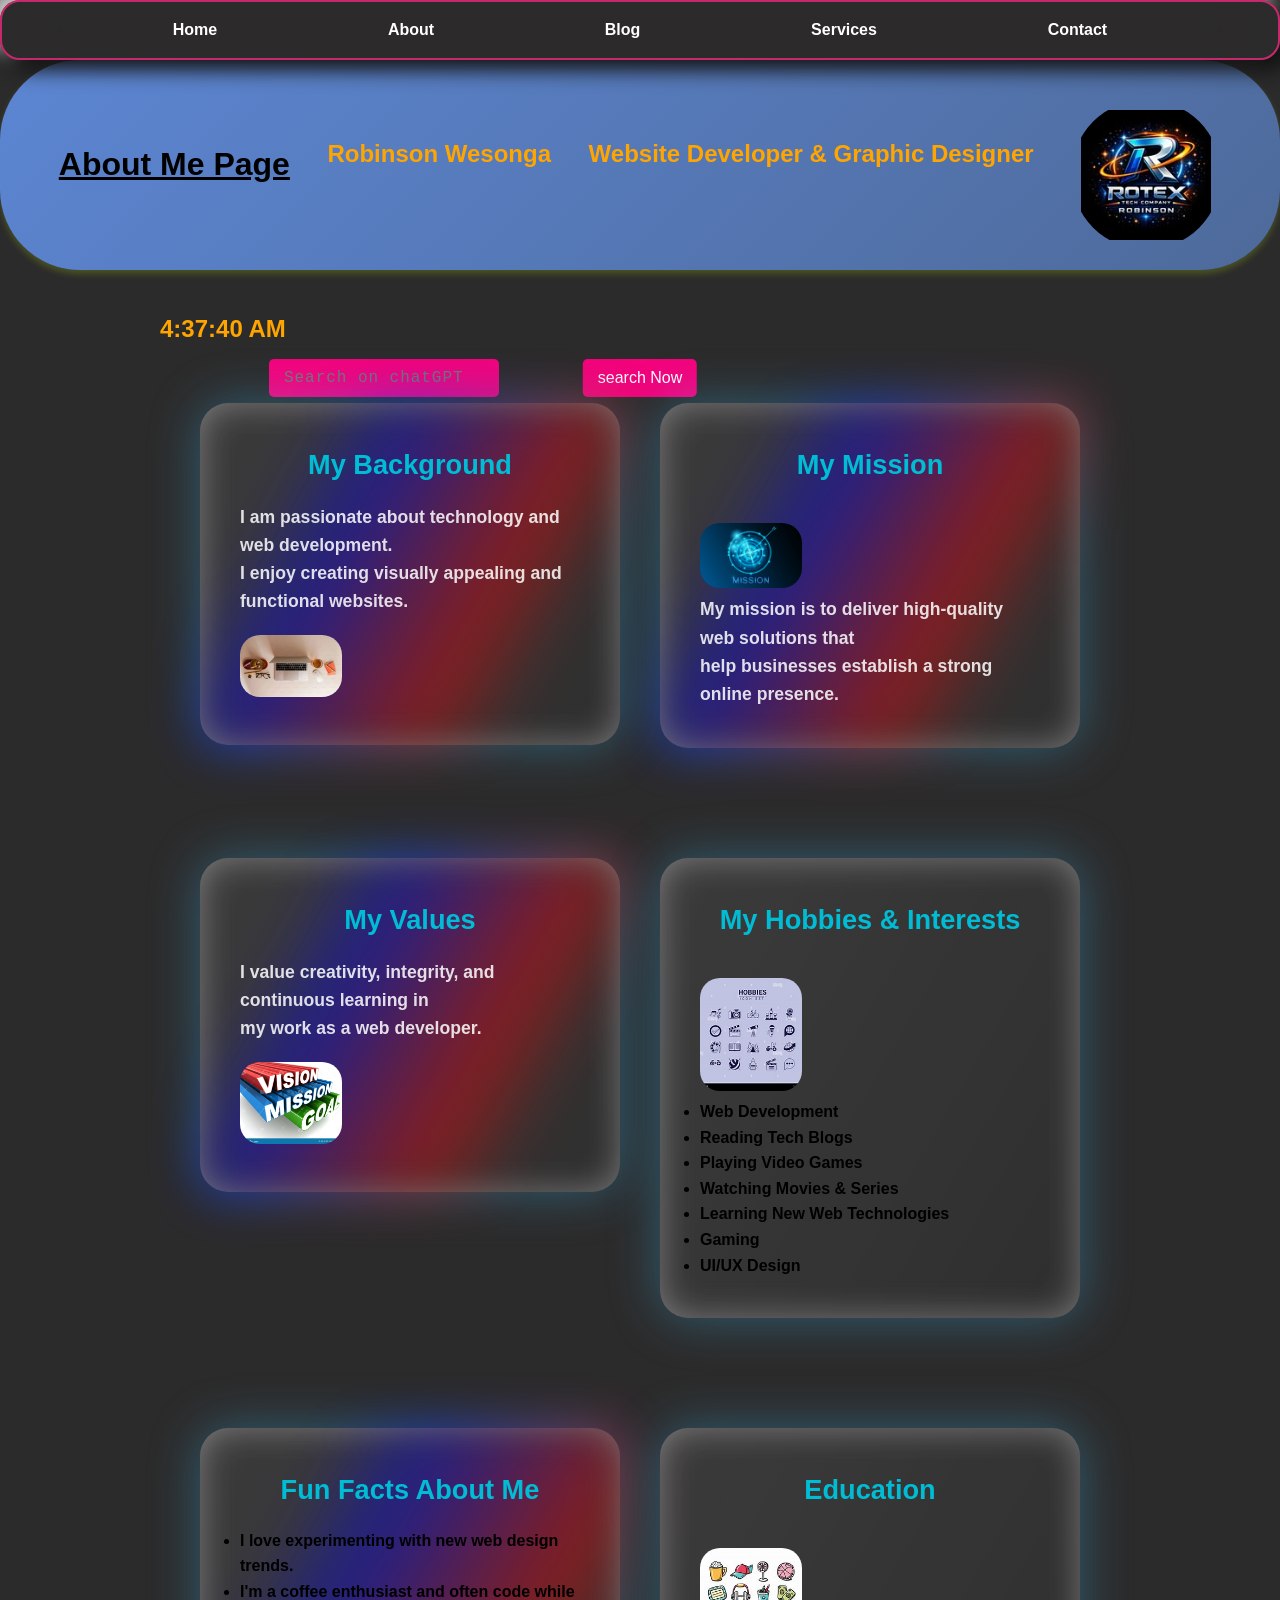
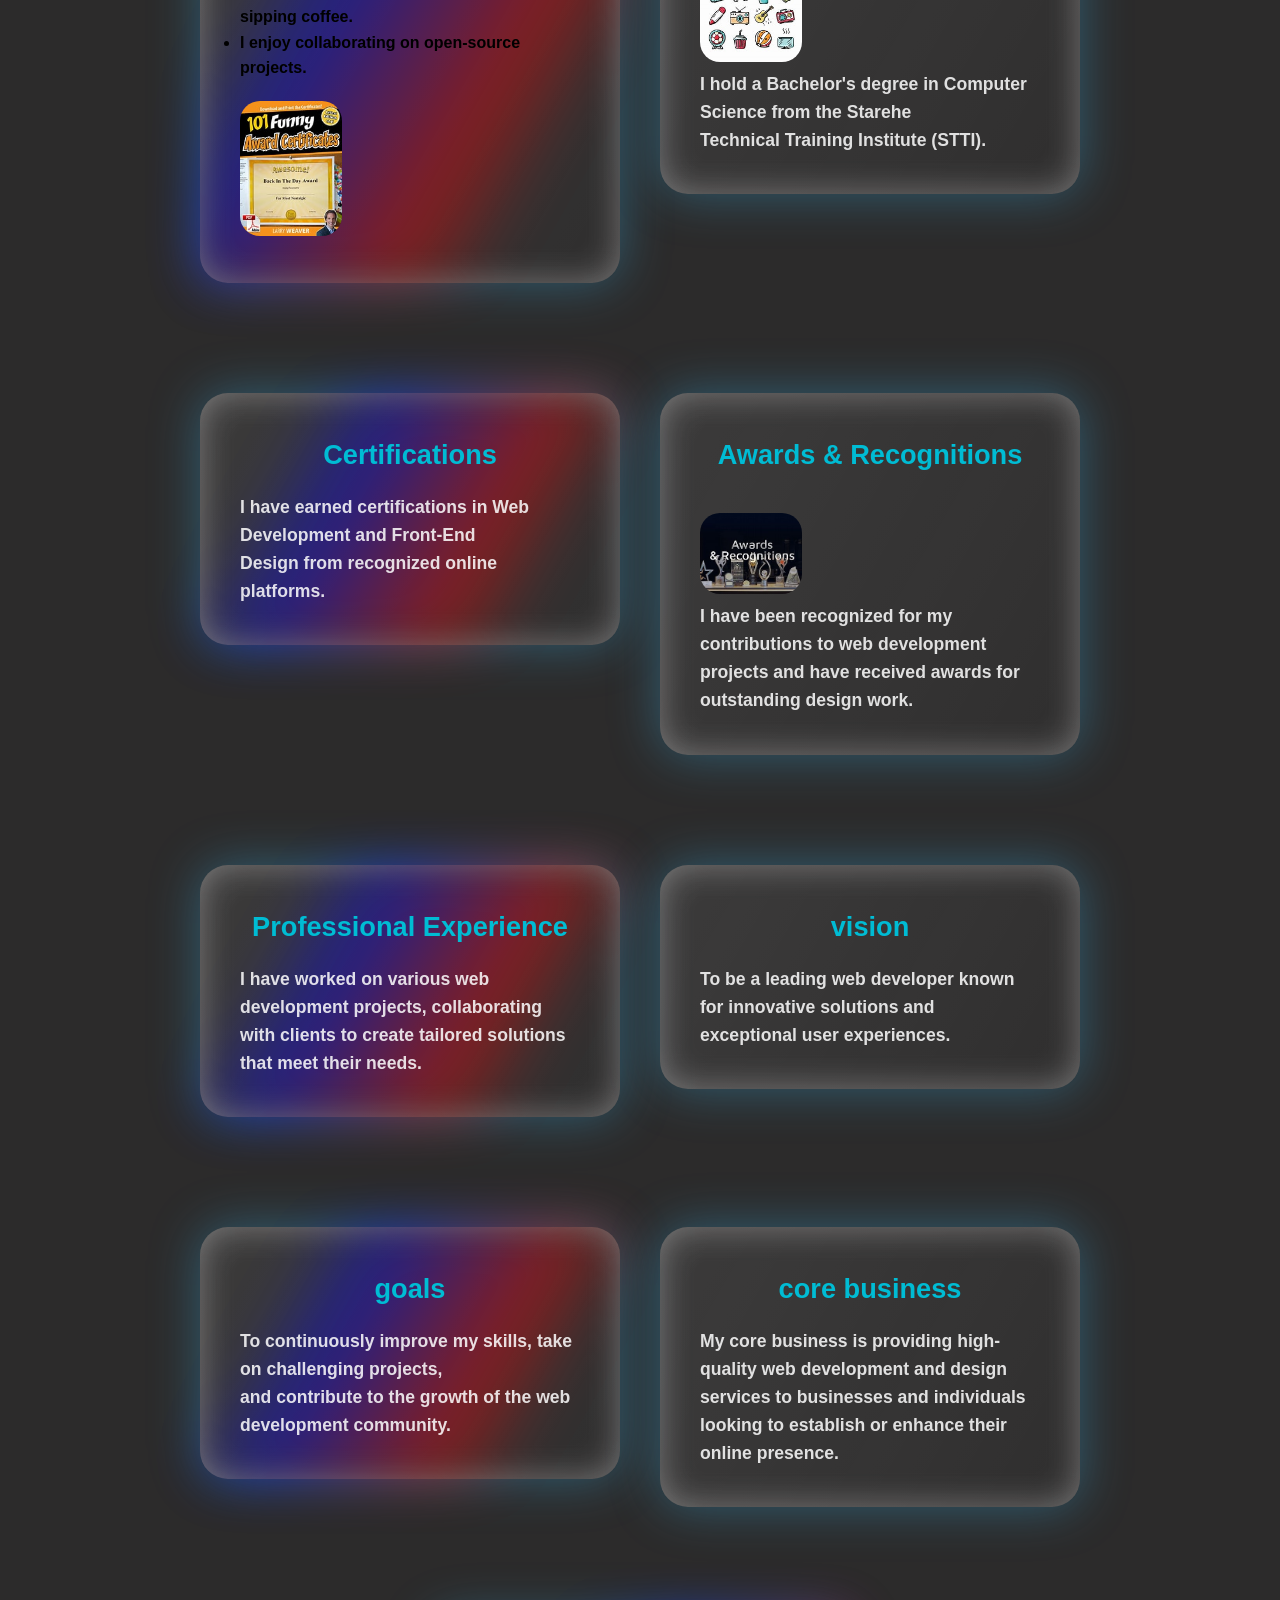
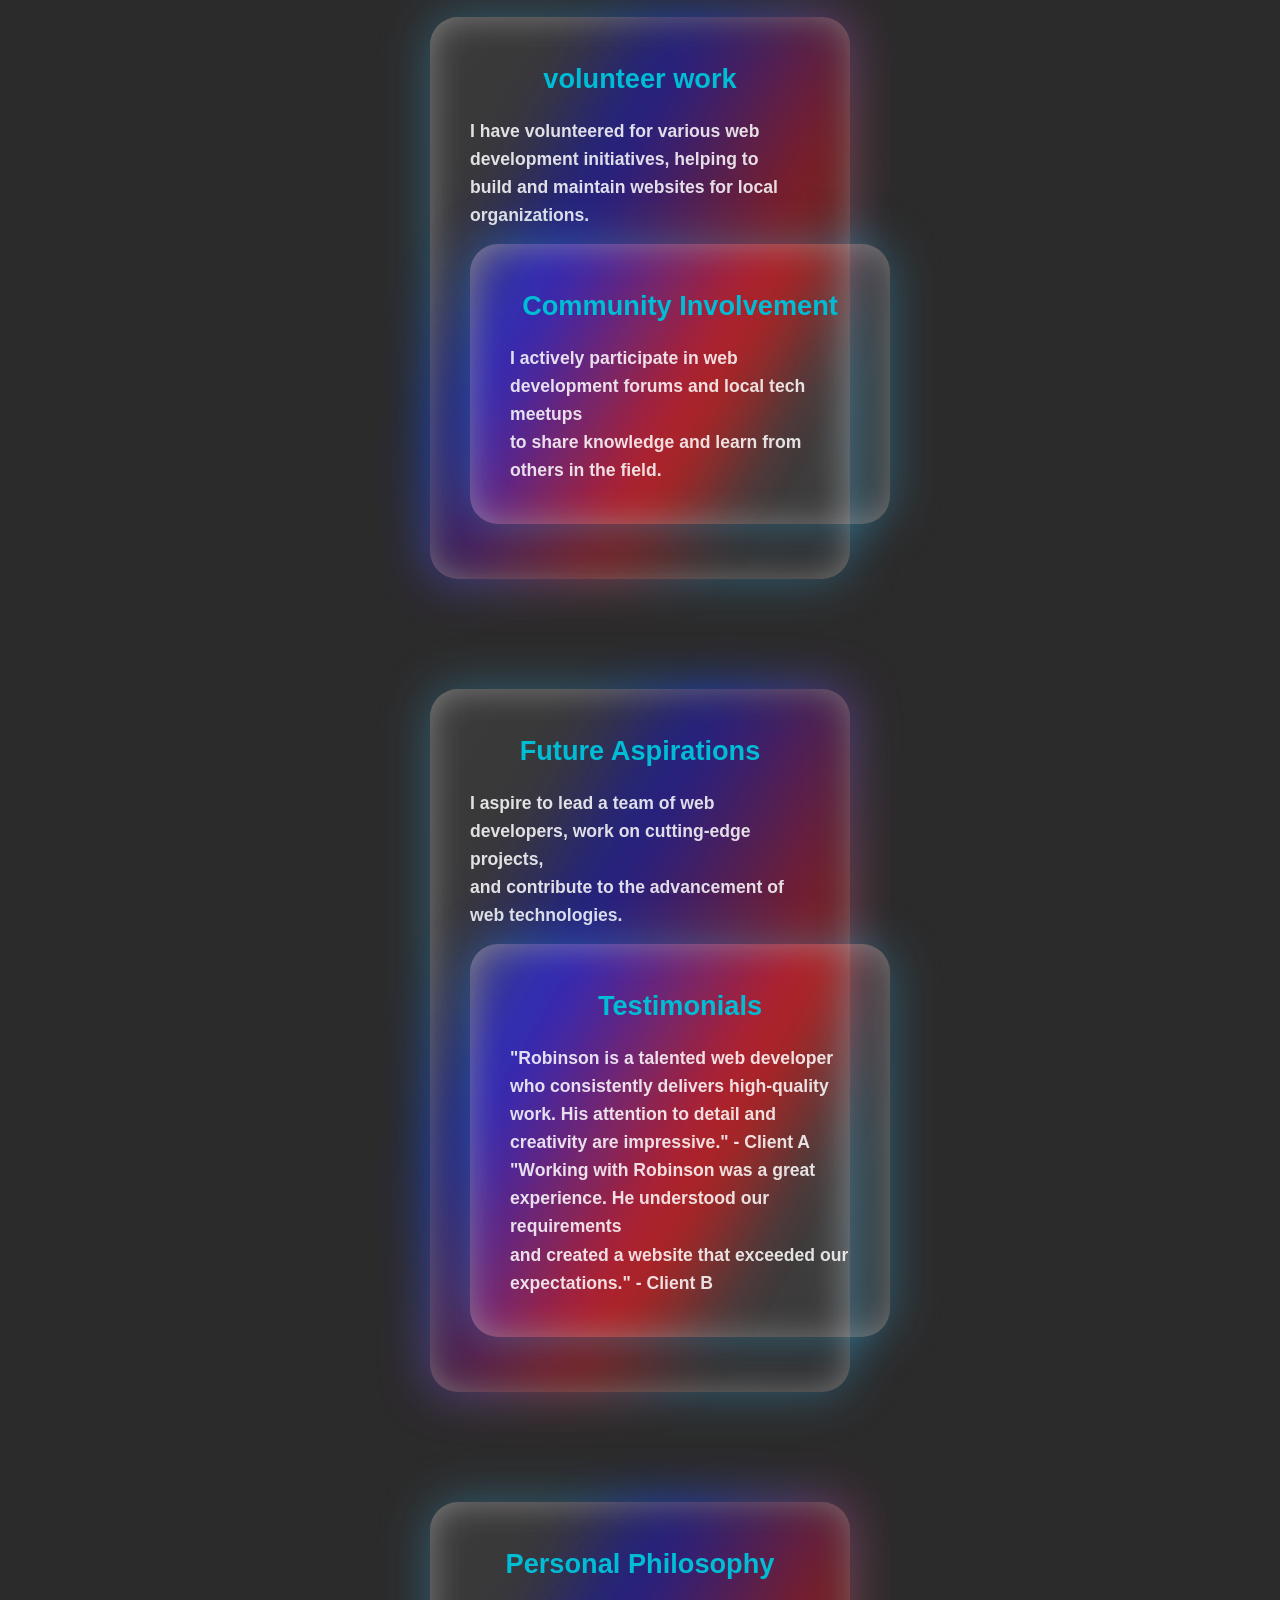
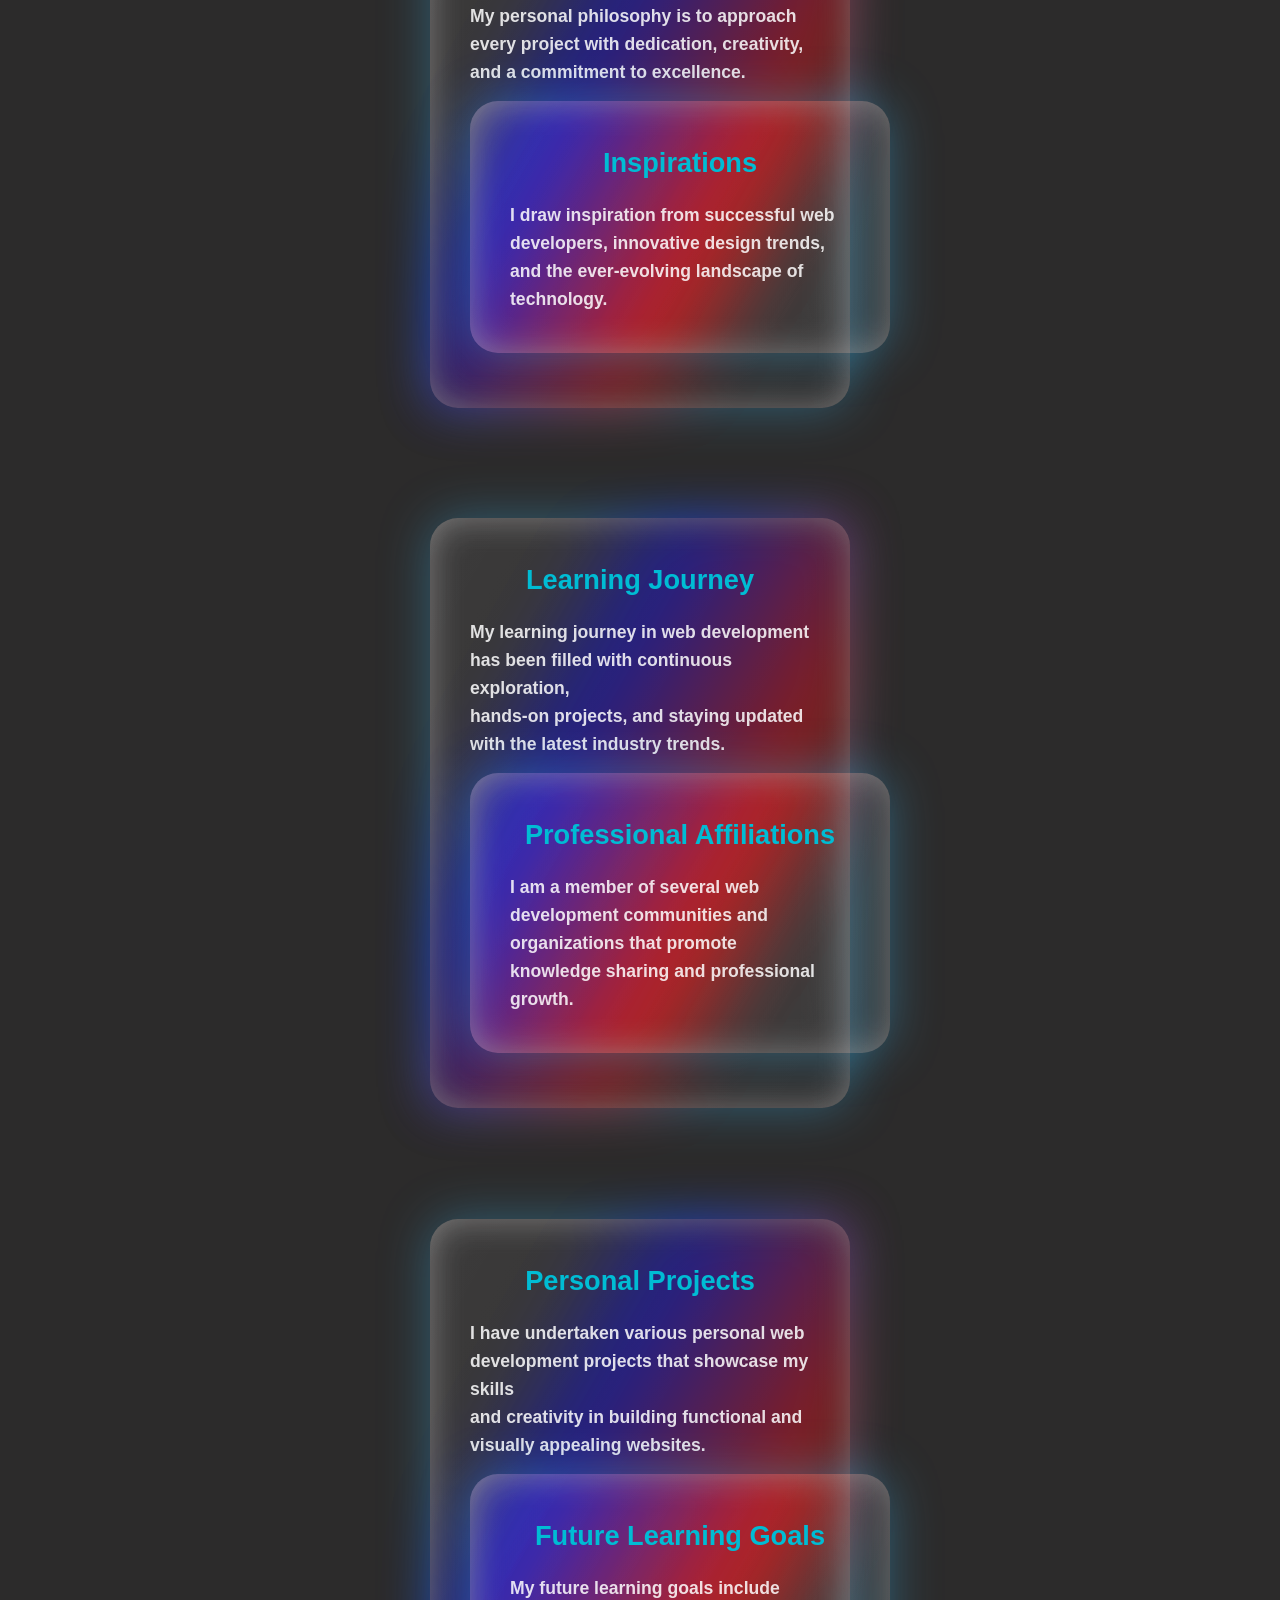
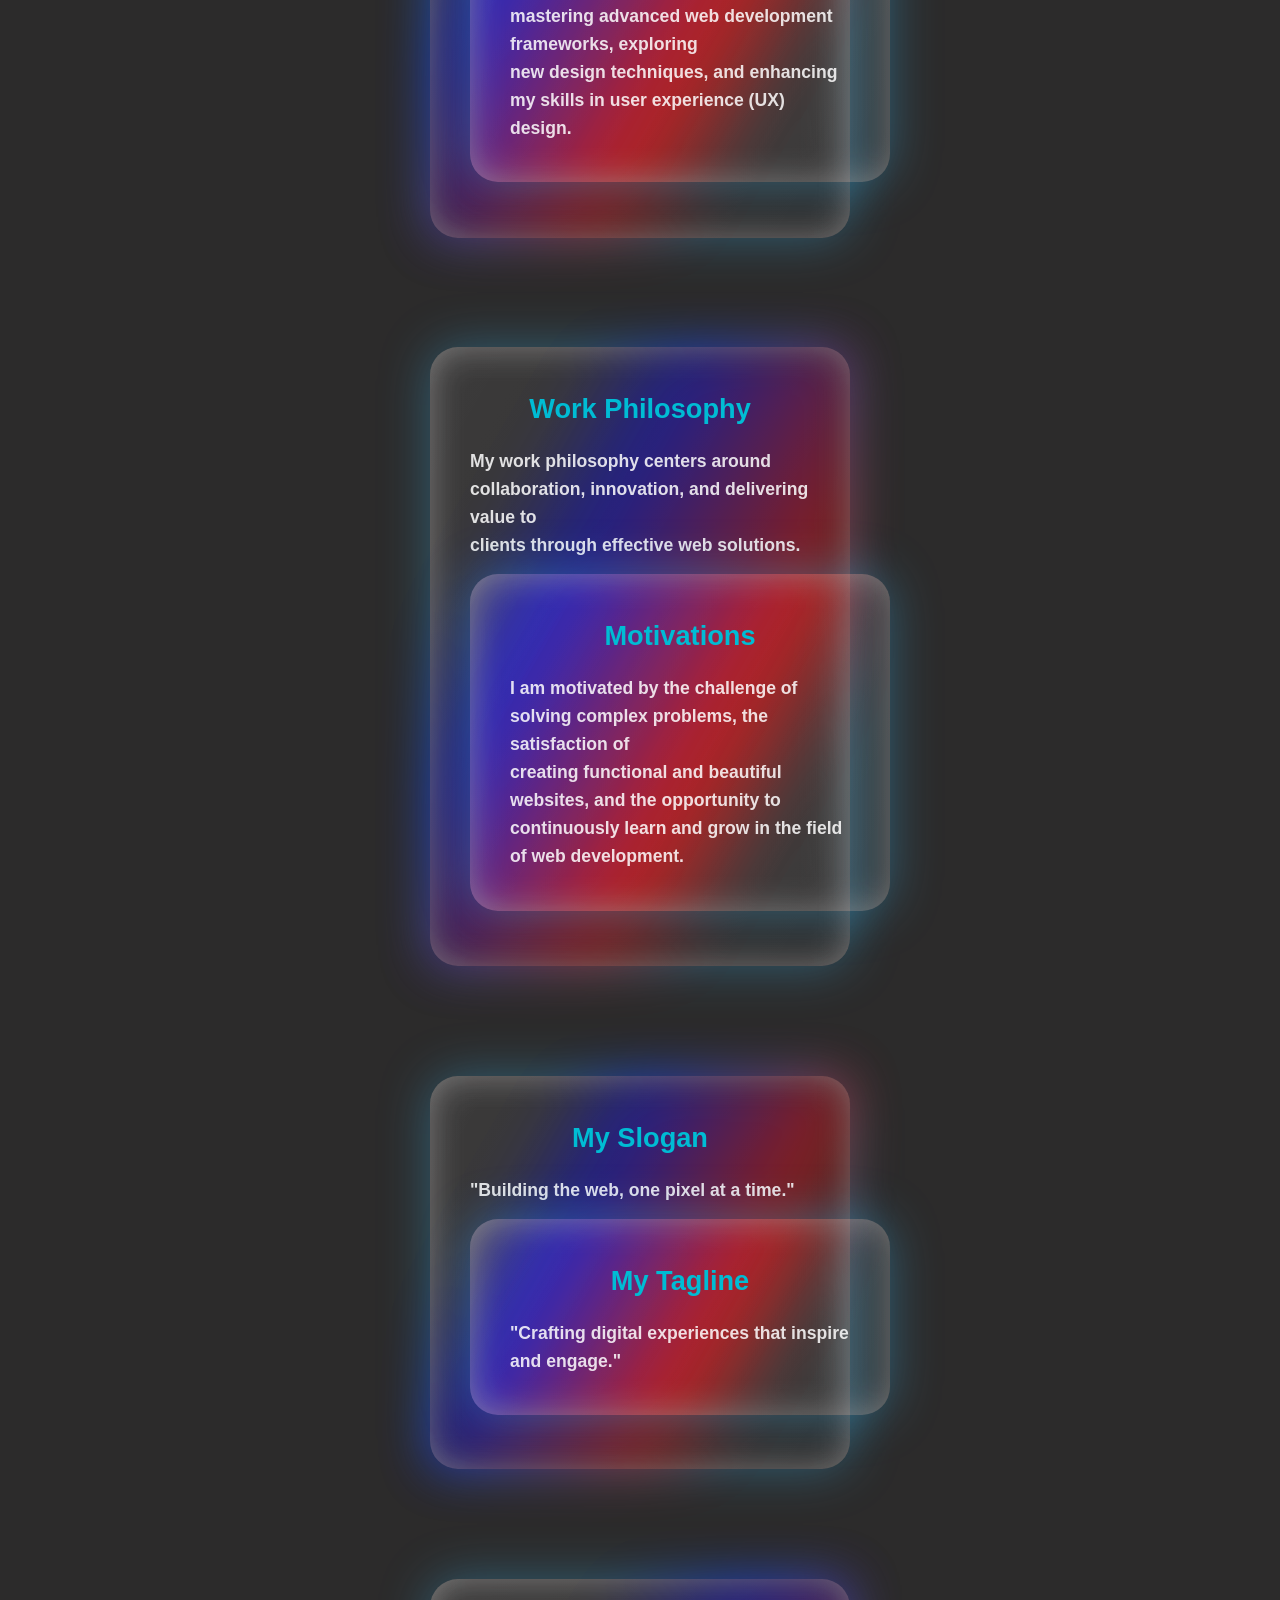
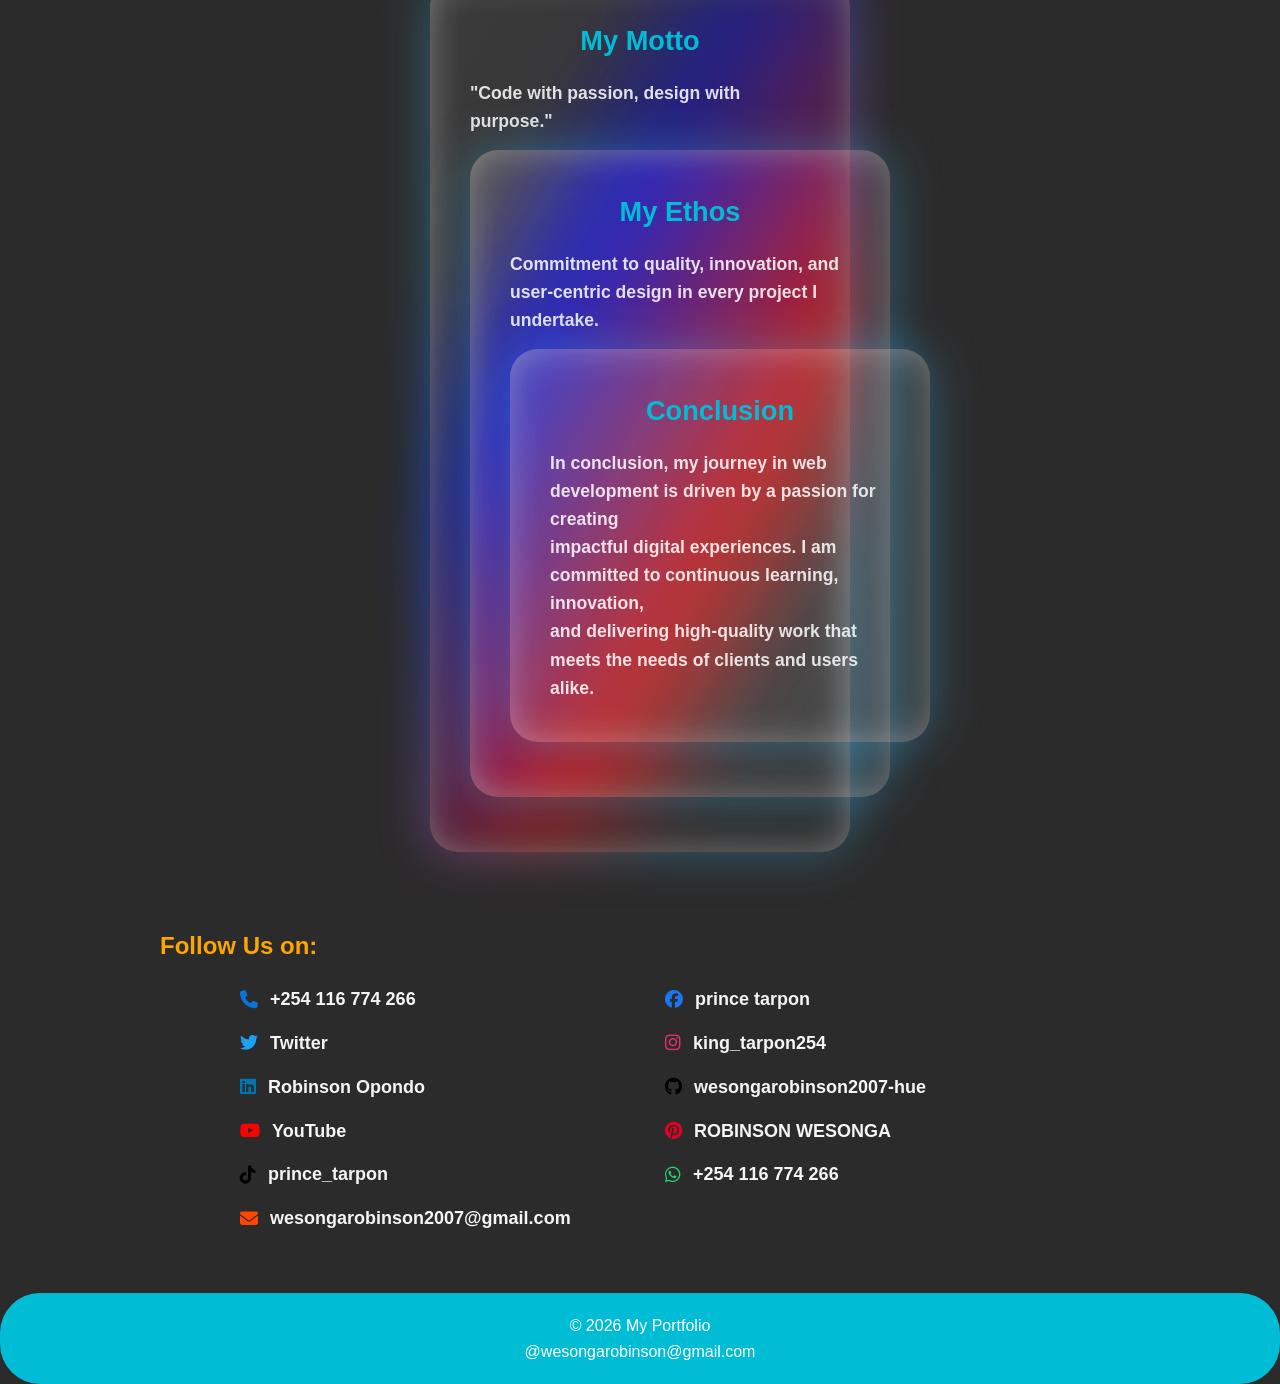
==== commit b3daa951: "inserted the personal photo and modified the five pages" ====
--- a/about.html
+++ b/about.html
@@ -29,8 +29,8 @@
         <img class="logo" src="images/642961616_18037178177574374_8759530237700538439_n.jpg" alt="image.png">
     </header>
 
-    <form action="https://www.youtube.com/results">
-        <input type="text" placeholder="Search on youtube" name="search_query" class="search-bar">
+    <form action="https://www.chatGPT.com/results">
+        <input type="text" placeholder="Search on chatGPT" name="search_query" class="search-bar">
 
 
         <button class="search-button">search Now</button>
--- a/style.css
+++ b/style.css
@@ -78,8 +78,8 @@
 .button {
     background: linear-gradient(90deg, #00ffff, #00ff80);
     border: none;
-    padding: 6px 15px;
-    border-radius: 25px;
+    padding: 4px 10px;
+    border-radius: 15px;
     color: #000;
     font-weight: bold;
     cursor: pointer;
@@ -116,7 +116,42 @@
     padding: 20px;
 }
 
-
+/*home and its image styling*/
+.Home {
+    width: 450px;
+    height: 80%;
+    object-fit: contain;
+    margin-top: 40px;
+    cursor: cell;
+
+}
+
+.main-body {
+    display: flex;
+    flex: 1;
+}
+
+.main-body-div {
+    display: flex;
+    flex-direction: column;
+}
+
+.main-div {
+    display: flex;
+    flex-direction: row;
+    justify-content: space-between;
+}
+
+.Home:hover {
+    transition: all 3ms ease-in-out;
+    transform: scale(1.05);
+    filter: brightness(1.4);
+    text-shadow: 0 0 15px rgb(255, 51, 0);
+}
+
+.mwecheche{
+    padding: 30px;
+}
 /* NAVIGATION */
 nav {
     padding: 15px;
@@ -158,14 +193,6 @@
     border-radius: 20px;
 }
 
-
-/*.paragraph {
-    font-size: larger;
-    font-family: 'Times New Roman', Times, serif;
-    text-align: center;
-
-}*/
-
 /*the hero section*/
 .hero {
     background: olive;
@@ -182,12 +209,6 @@
     transition: 0.2s ease-in-out;
 }
 
-
-/*h2 {
-    color: orange;
-    margin-bottom: 15px;
-}*/
-
 /* HEADER SECTION */
 header {
     background: linear-gradient(135deg, #5c86d3, #4e6a9a);
@@ -229,7 +250,7 @@
 .logo {
     width: 150px;
     height: 100%;
-    border-radius: 50%;
+    clip-path: circle(50%);
     margin-top: 20px;
     display: flex;
     border: #eef113;
@@ -238,33 +259,6 @@
     align-items: center;
     -webkit-box-reflect: left 0px linear-gradient(transparent, transparent, #0005);
 }
-
-/*.mission {
-    padding: 30px;
-    border-radius: 10px;
-    text-align: center;
-    box-shadow: 0 4px 8px rgba(0, 0, 0, 0.1);
-    display: flex;
-    flex-direction: row;
-    align-items: center;
-    justify-content: space-around;
-
-}
-
-.mission p {
-    font-size: 1.2rem;
-    color: white;
-    margin-left: 20px;
-}
-
-.mission ul {
-    list-style: square;
-    margin-left: 20px;
-    margin-bottom: 20px;
-    padding: 10px;
-    align-items: center;
-    color: white;
-}*/
 
 /* MAIN CONTENT */
 main {
@@ -671,8 +665,23 @@
     }
 
     .search-bar {
-        top: 27%;
-        left: 35%;
+        top: 27%o;
+        left: 48%;
         padding: 6px 12px;
     }
+
+    .search-button {
+        top: 35%;
+        left: 50%;
+        padding: 6px 12px;
+    }
+    .Home {
+    width: 150px;
+    height: 30%;
+    border-radius: 50%;
+    object-fit: contain;
+    margin-top: 40px;
+    cursor: cell;
+
+}
 }
